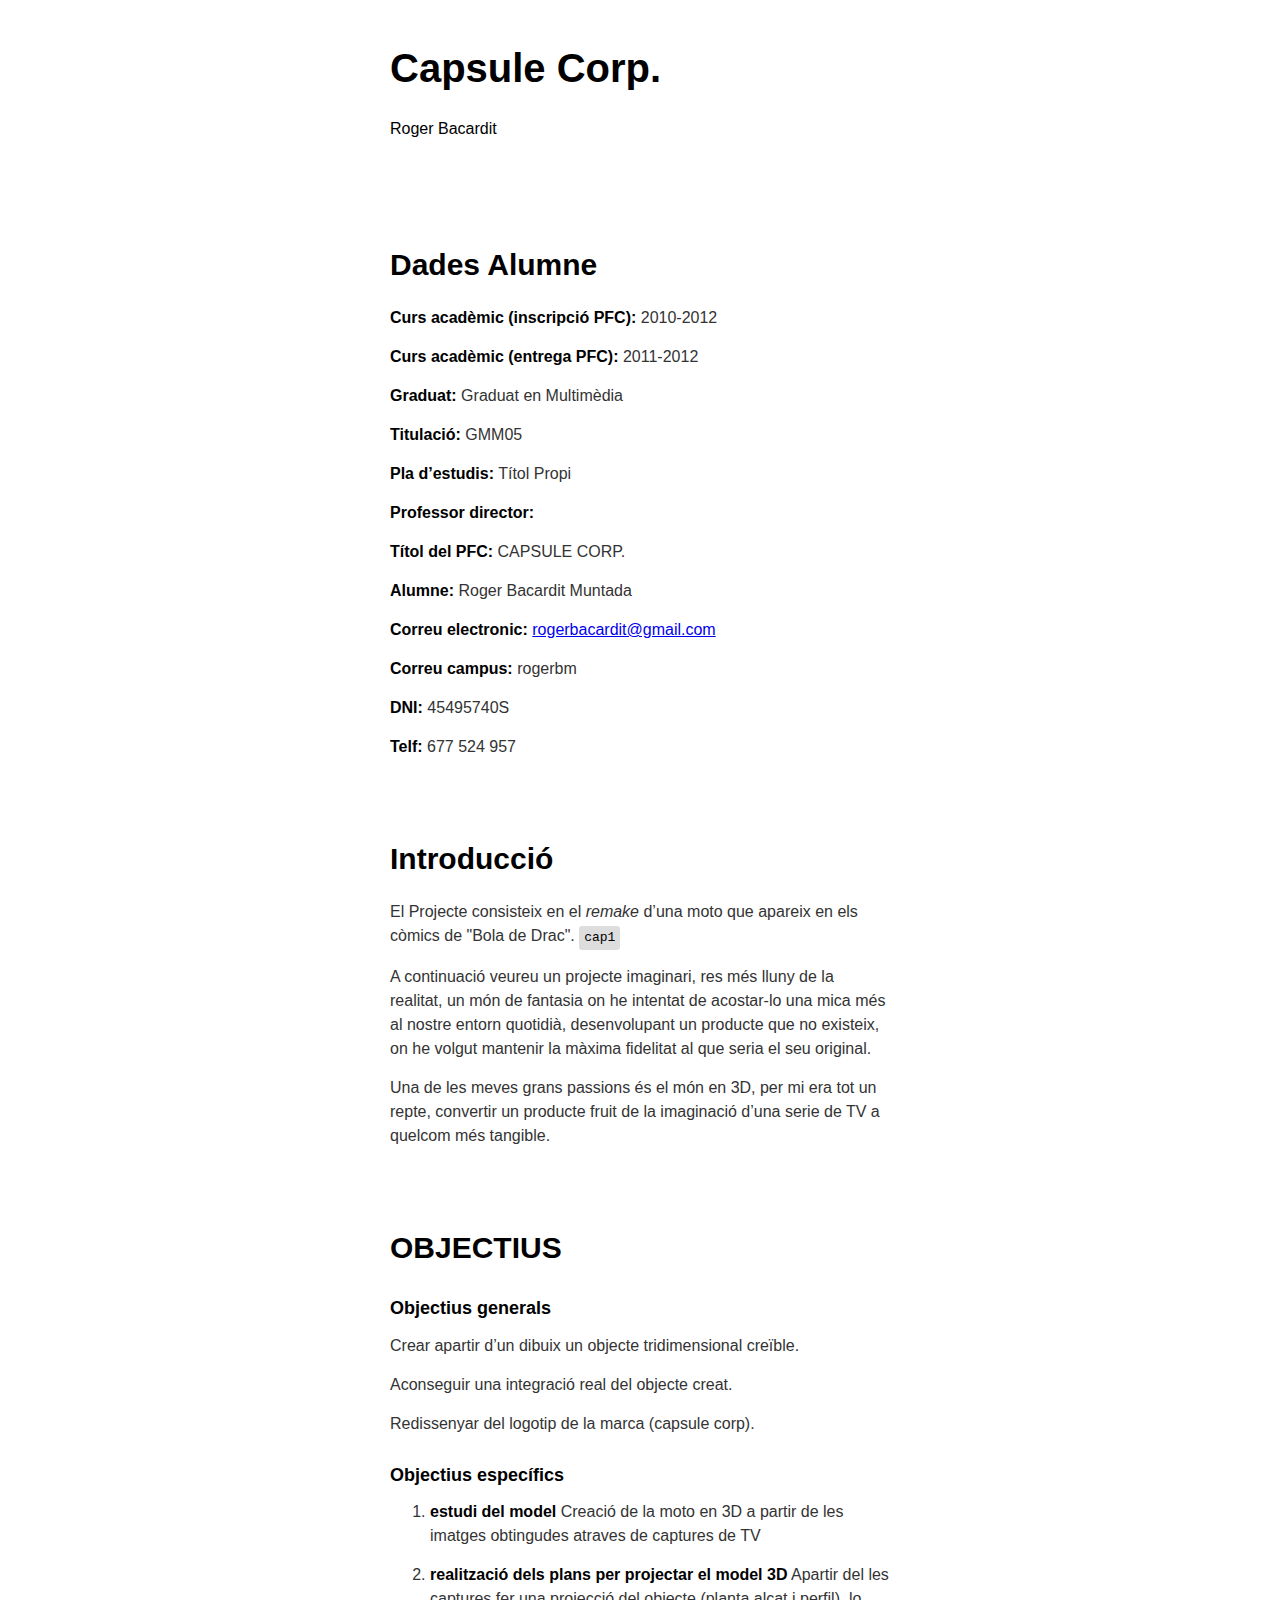
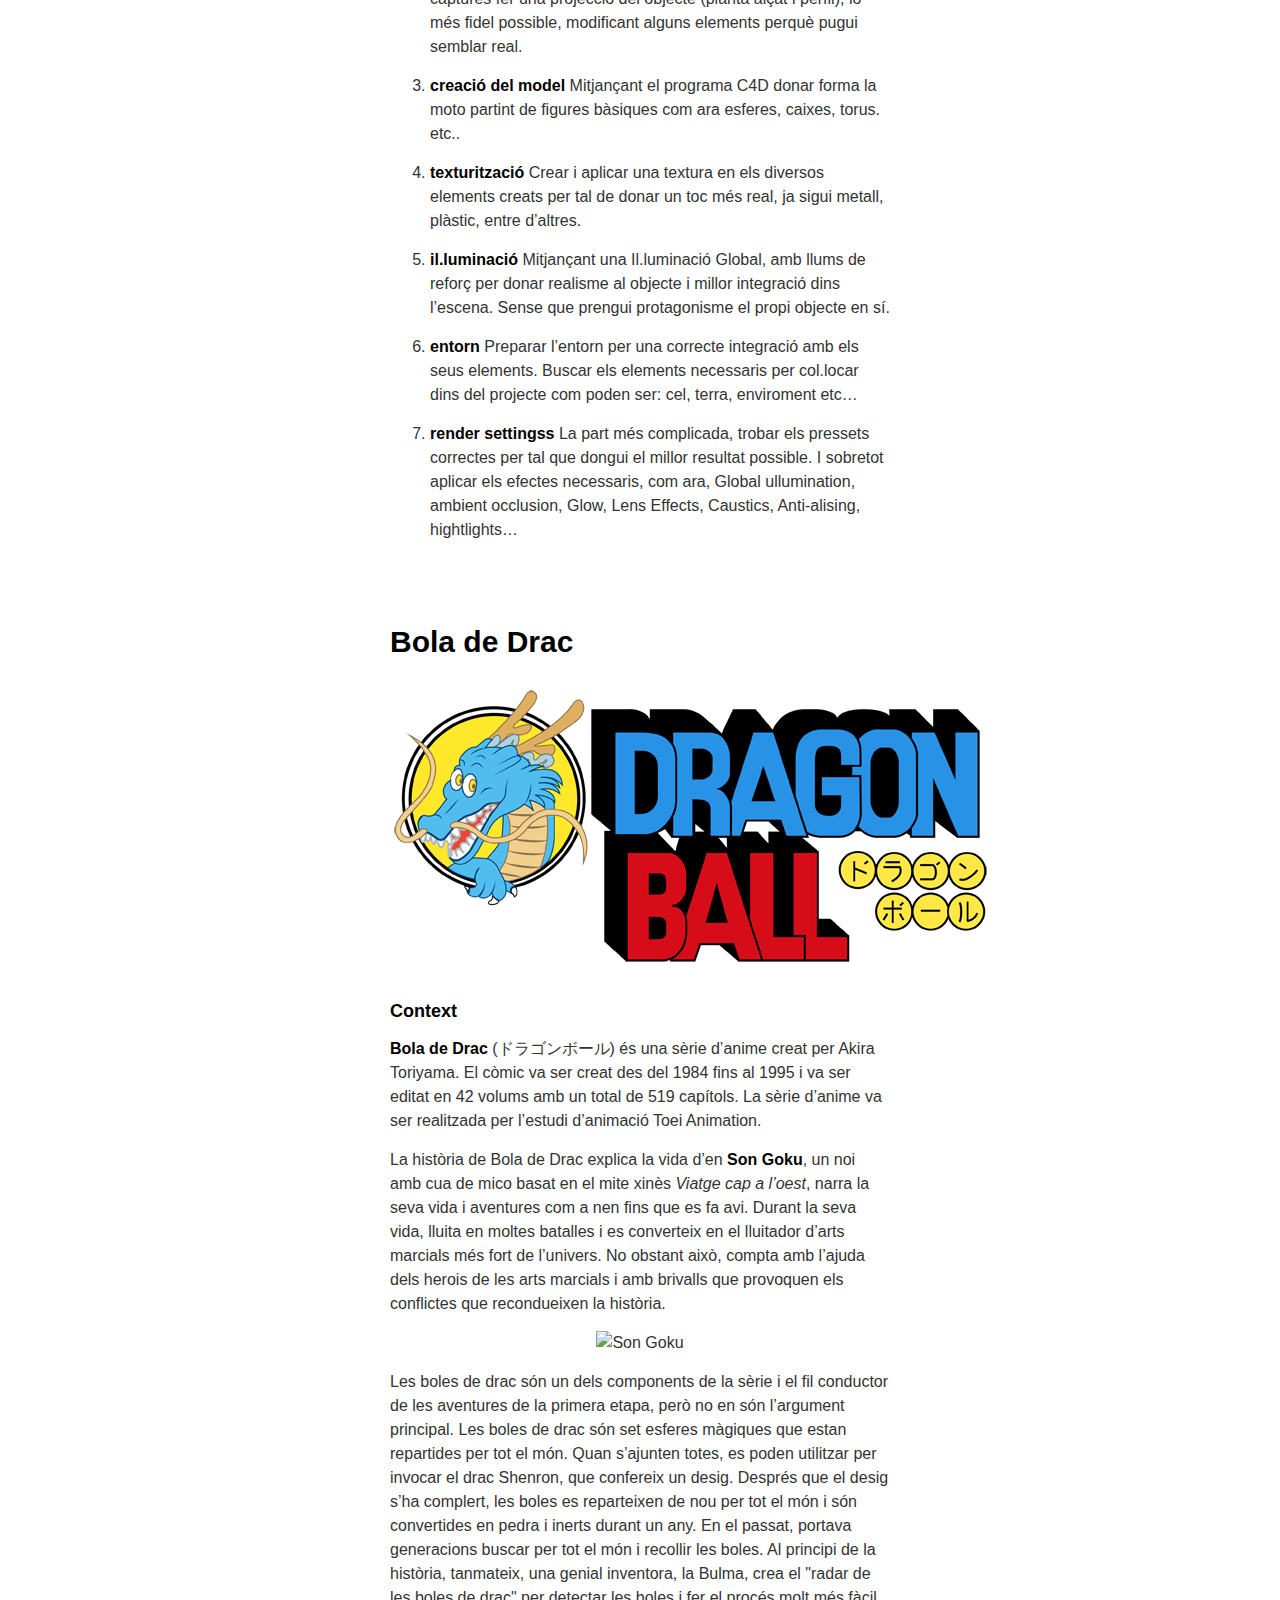
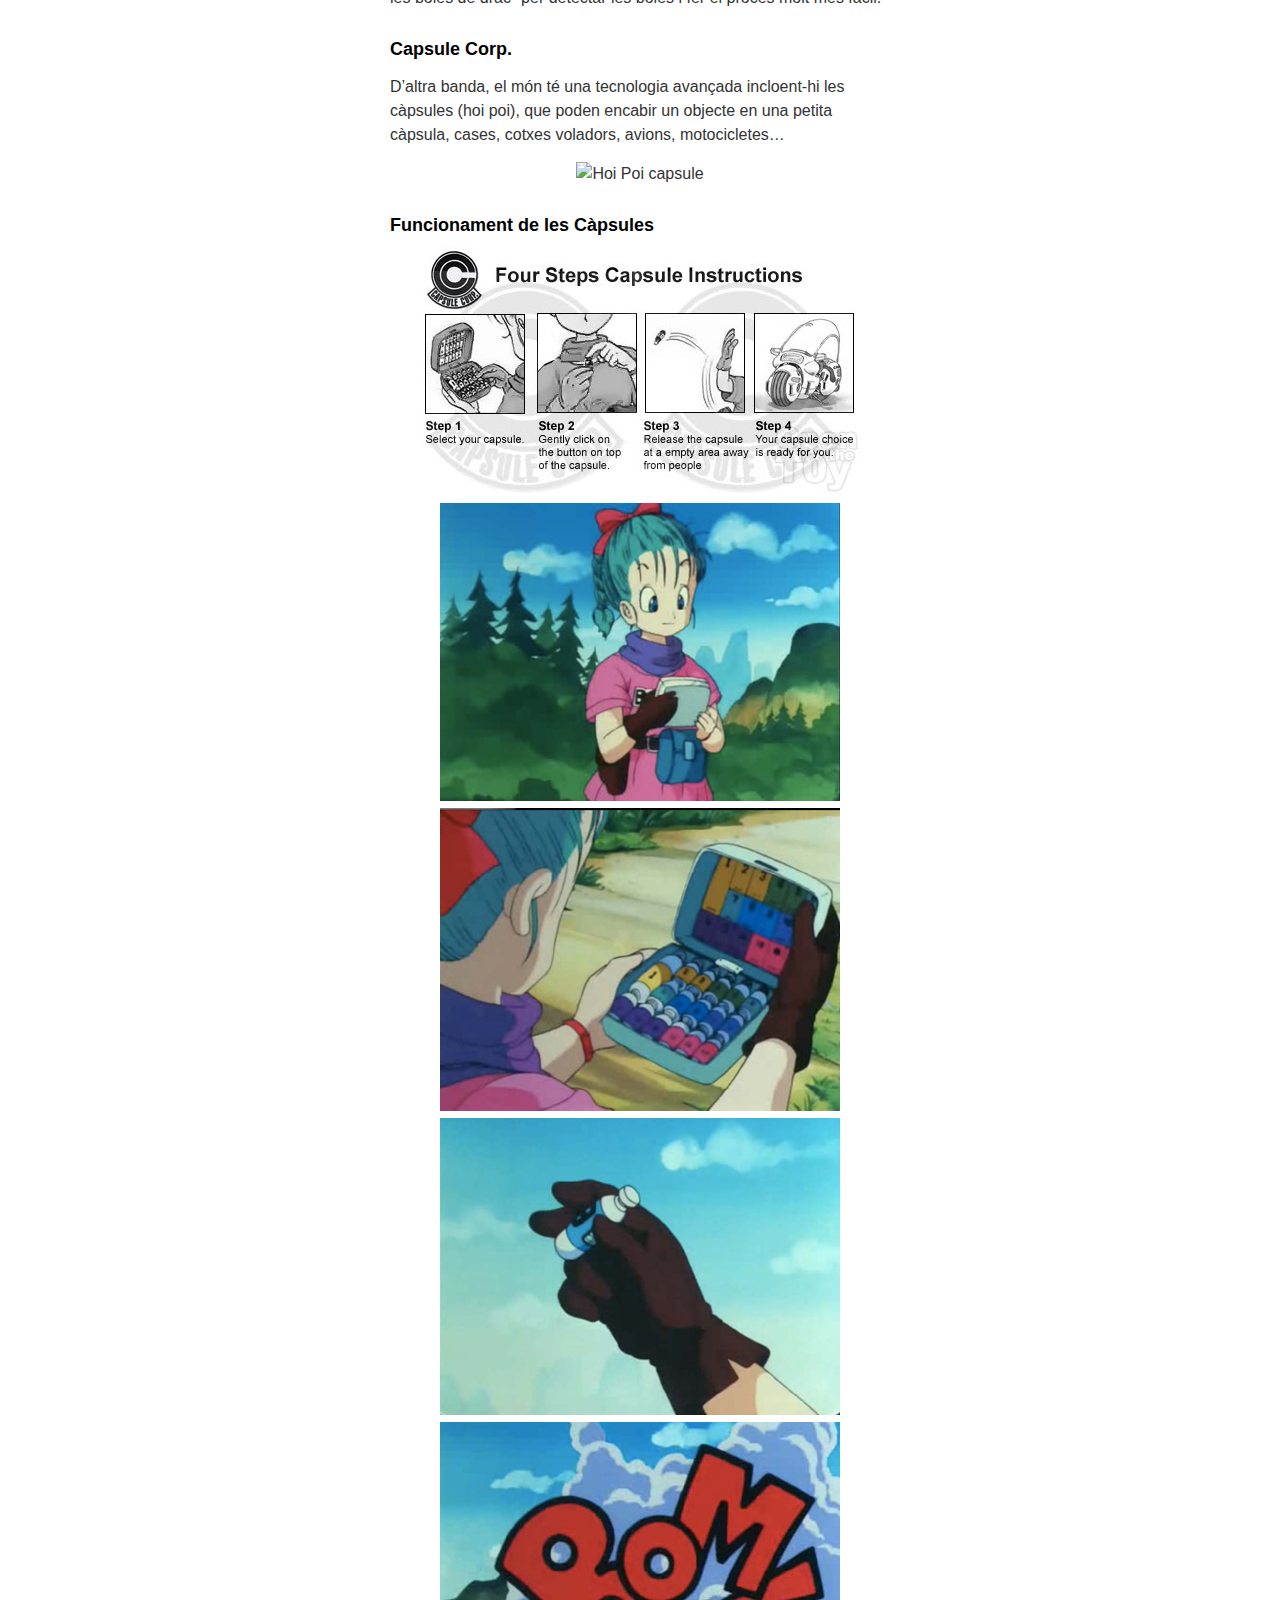
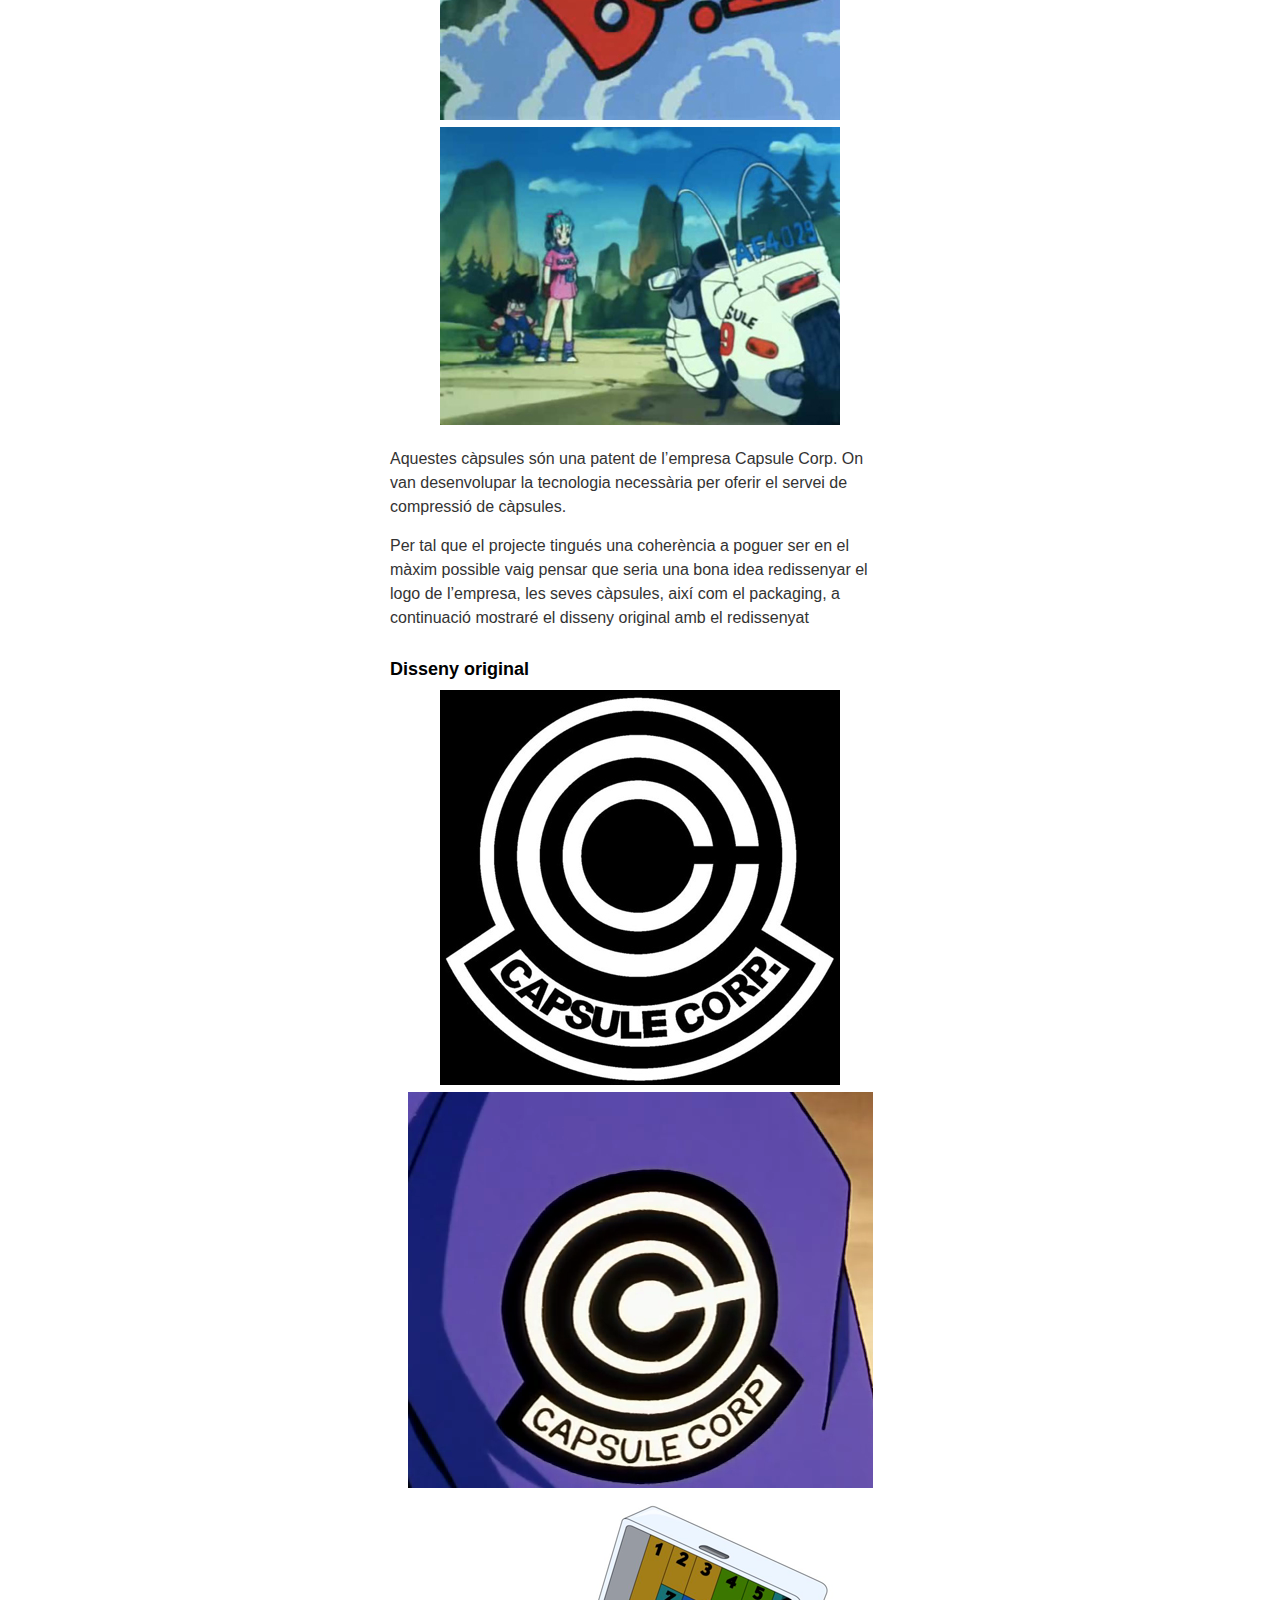
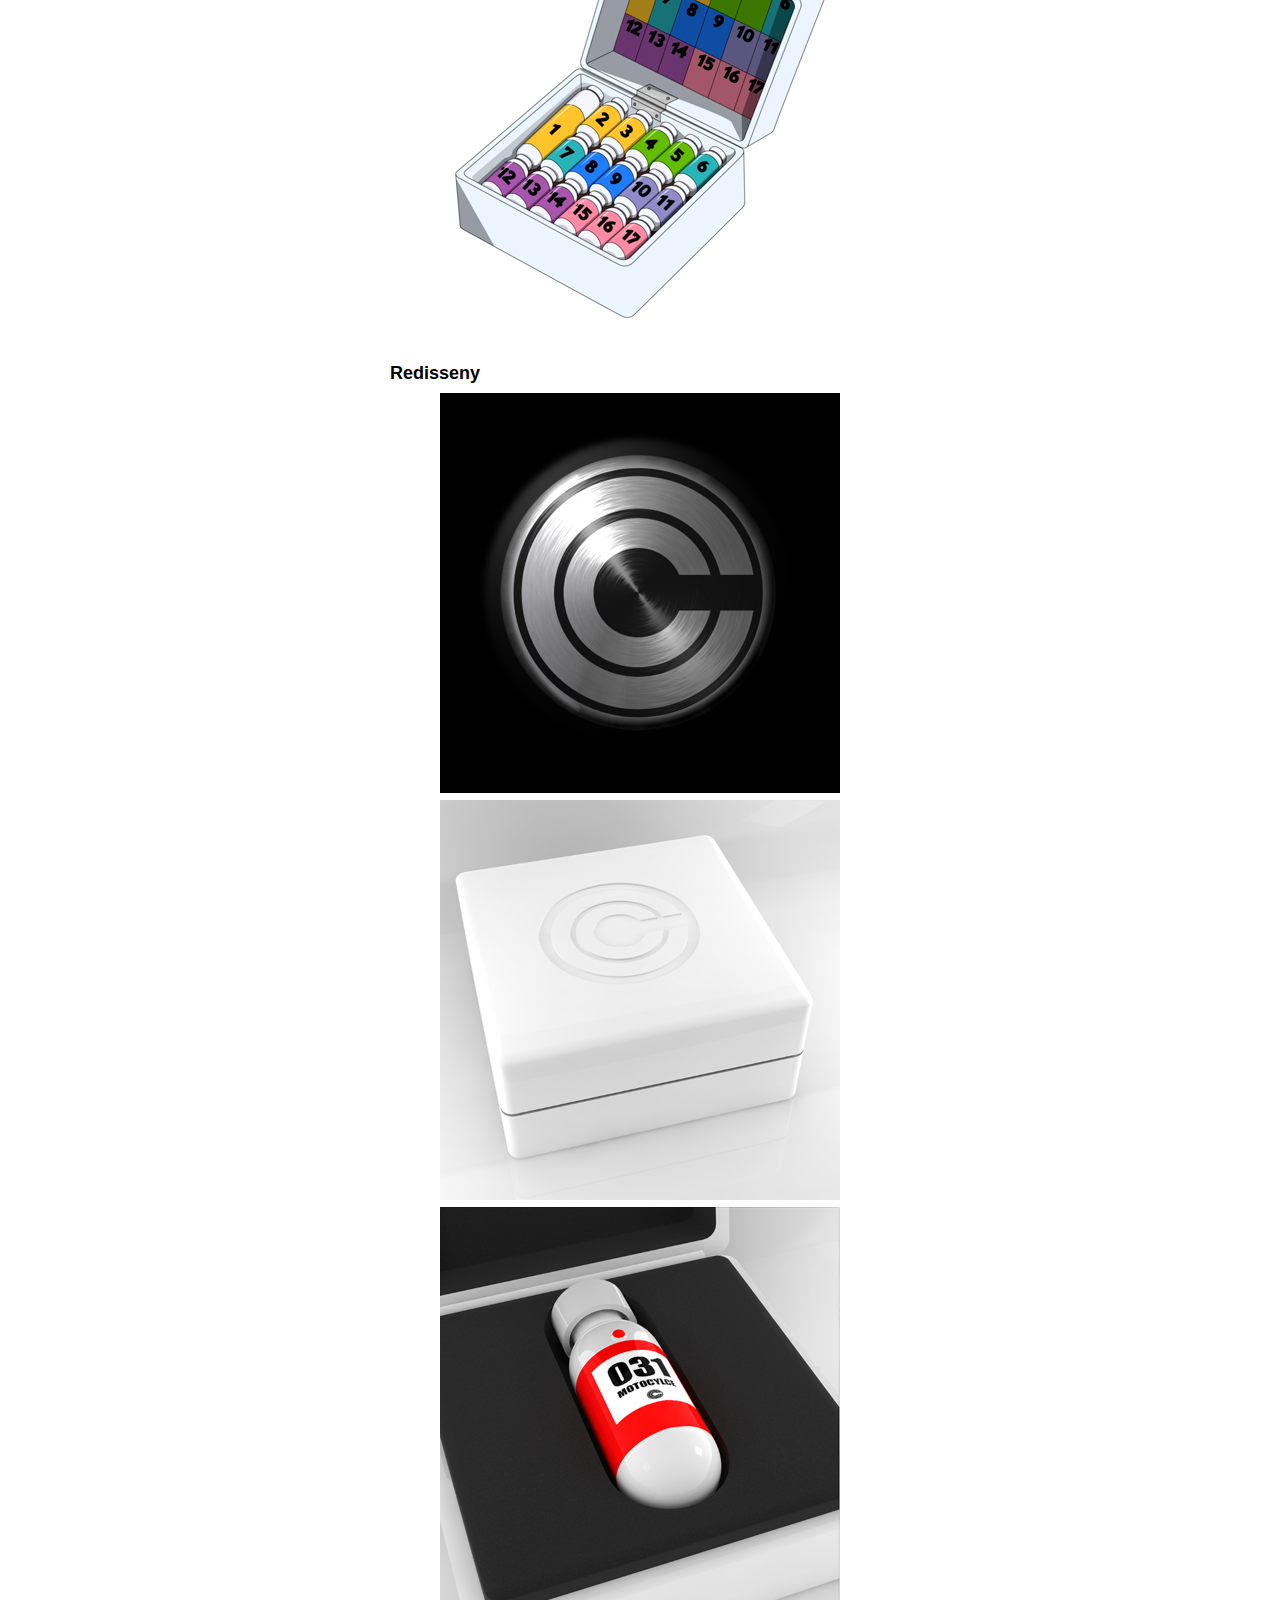
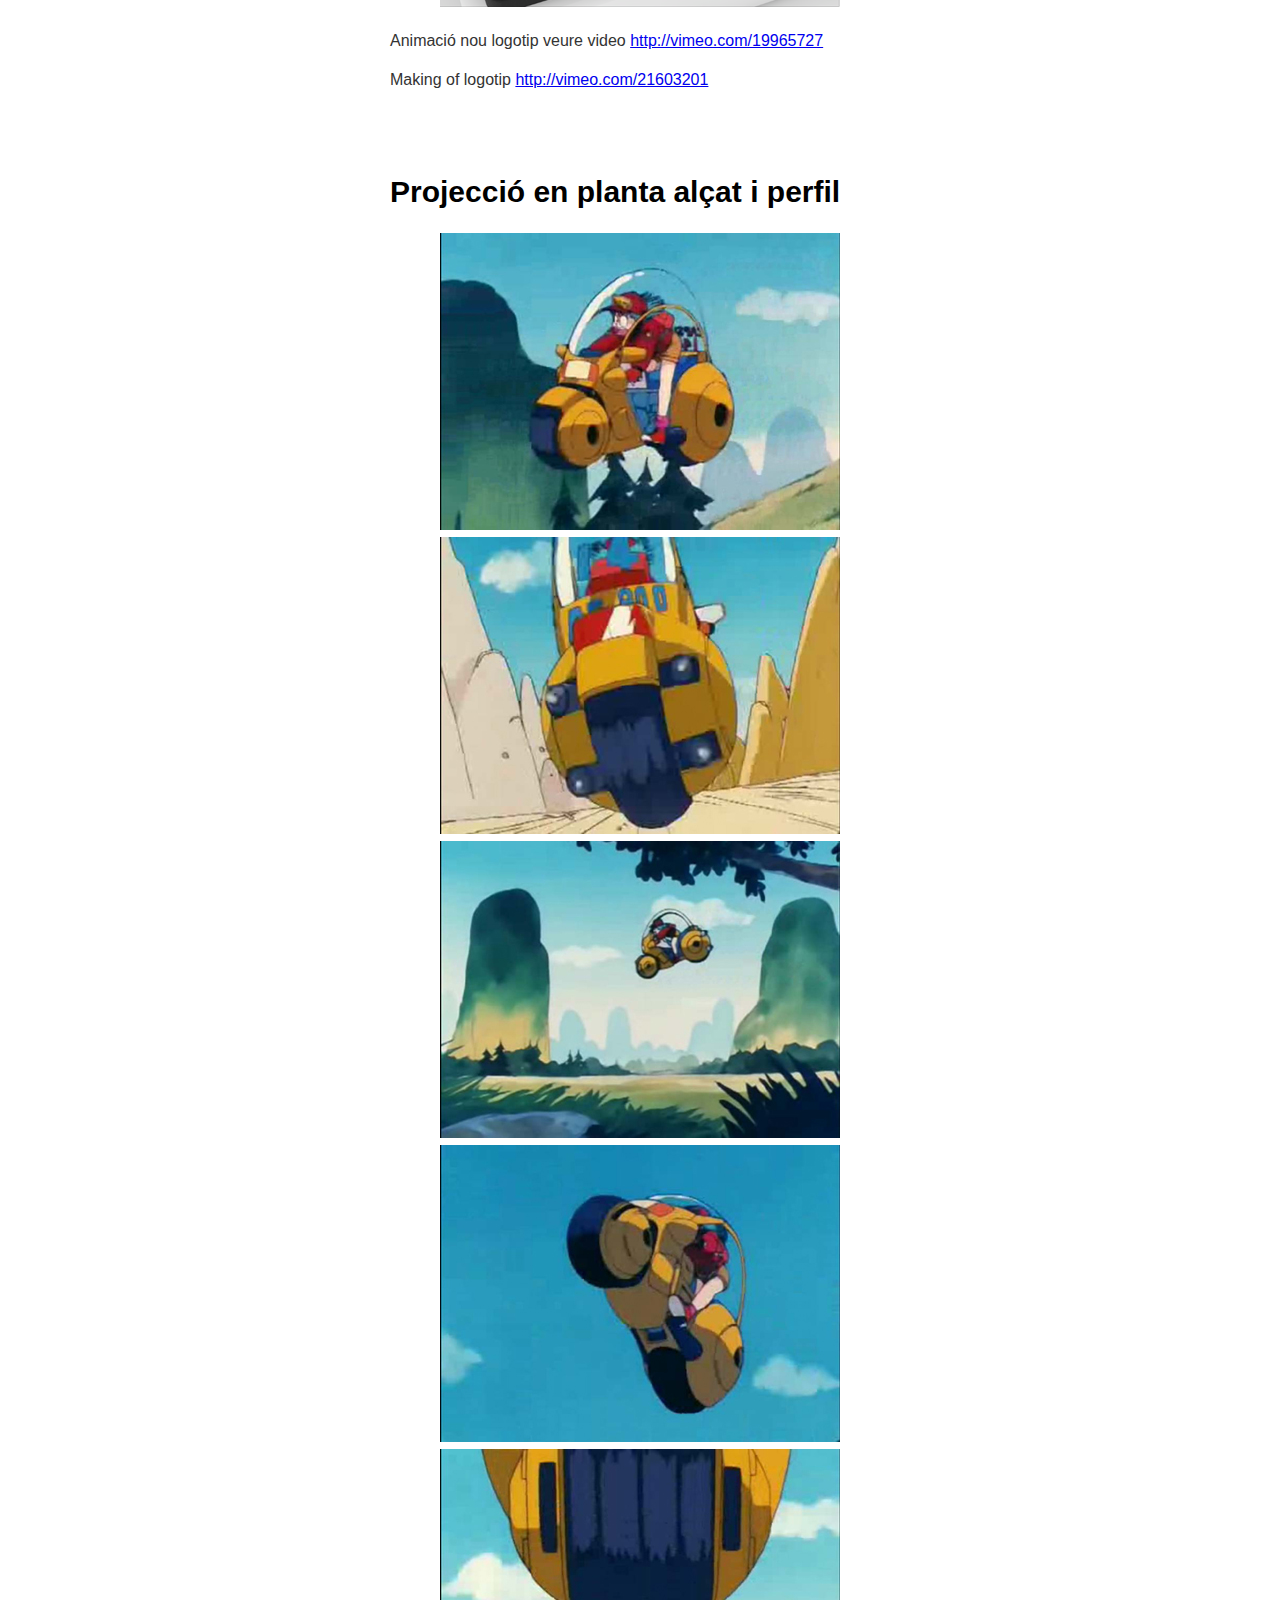
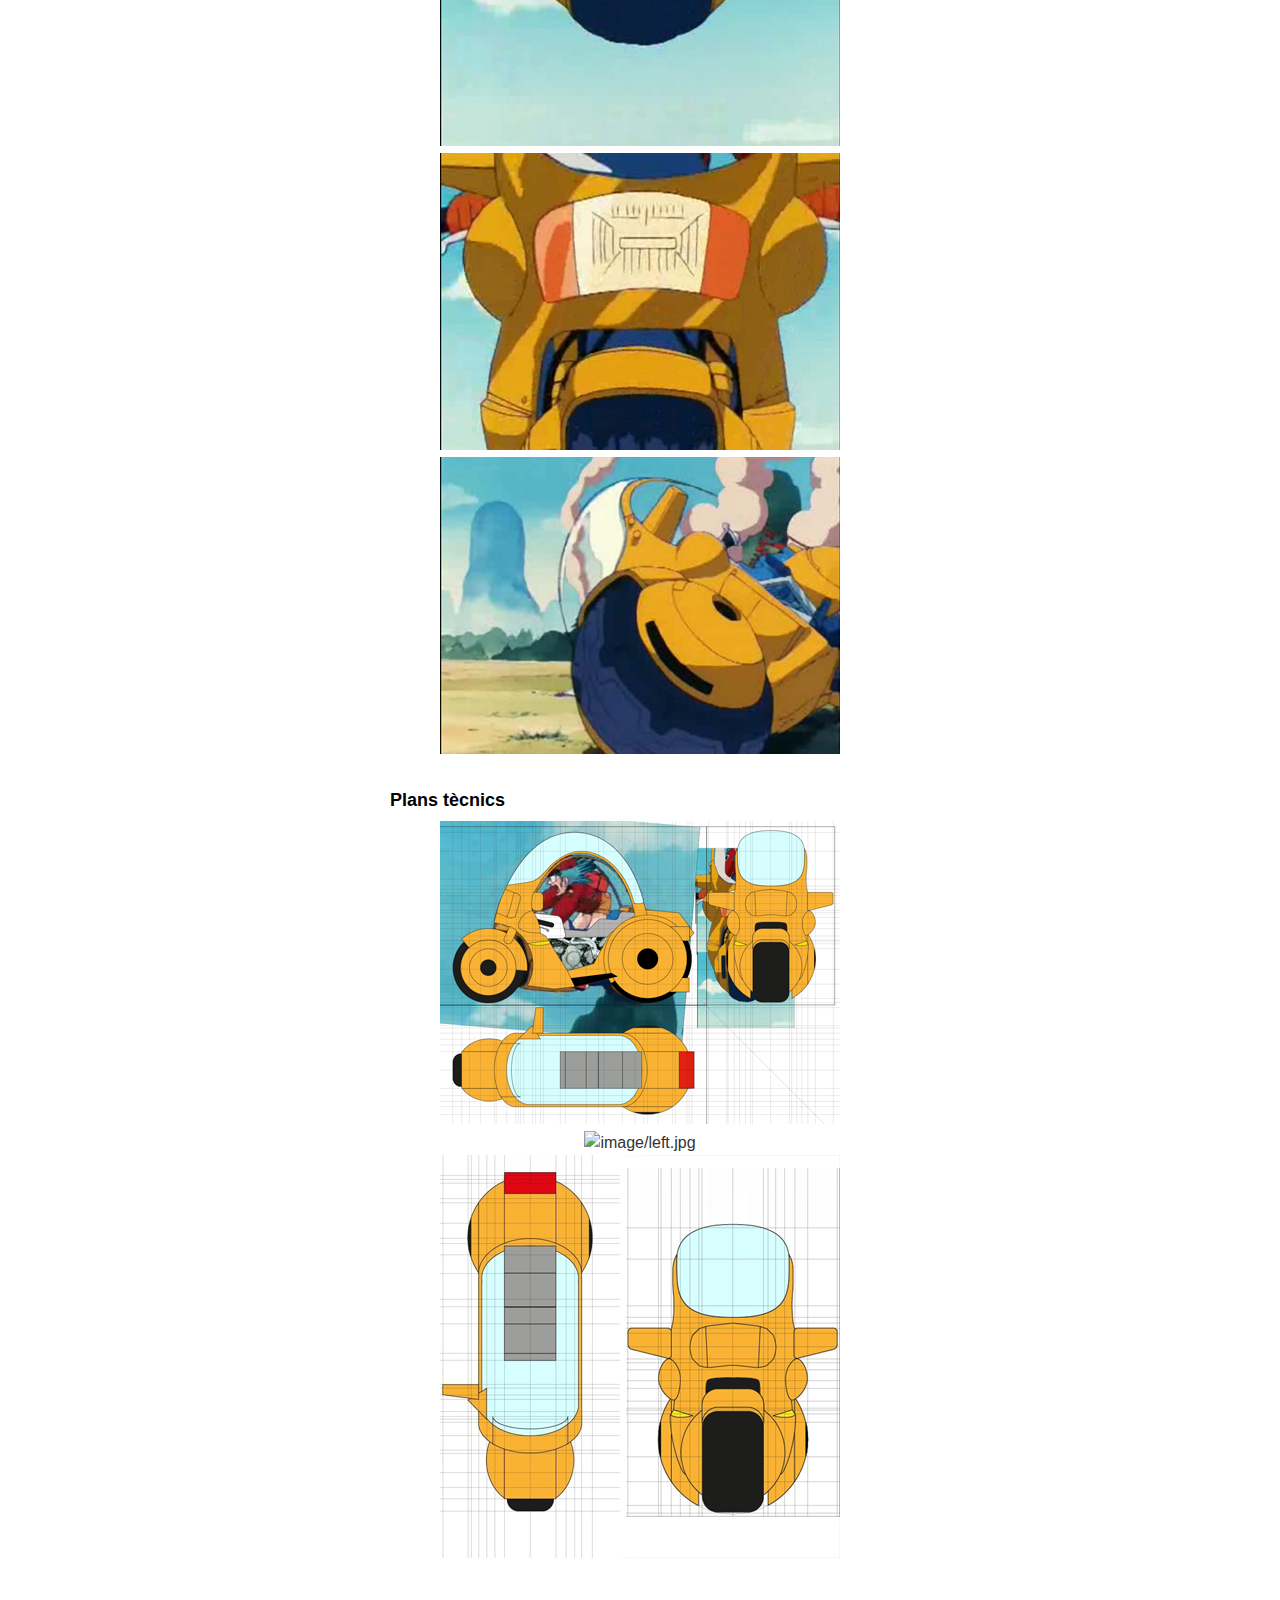
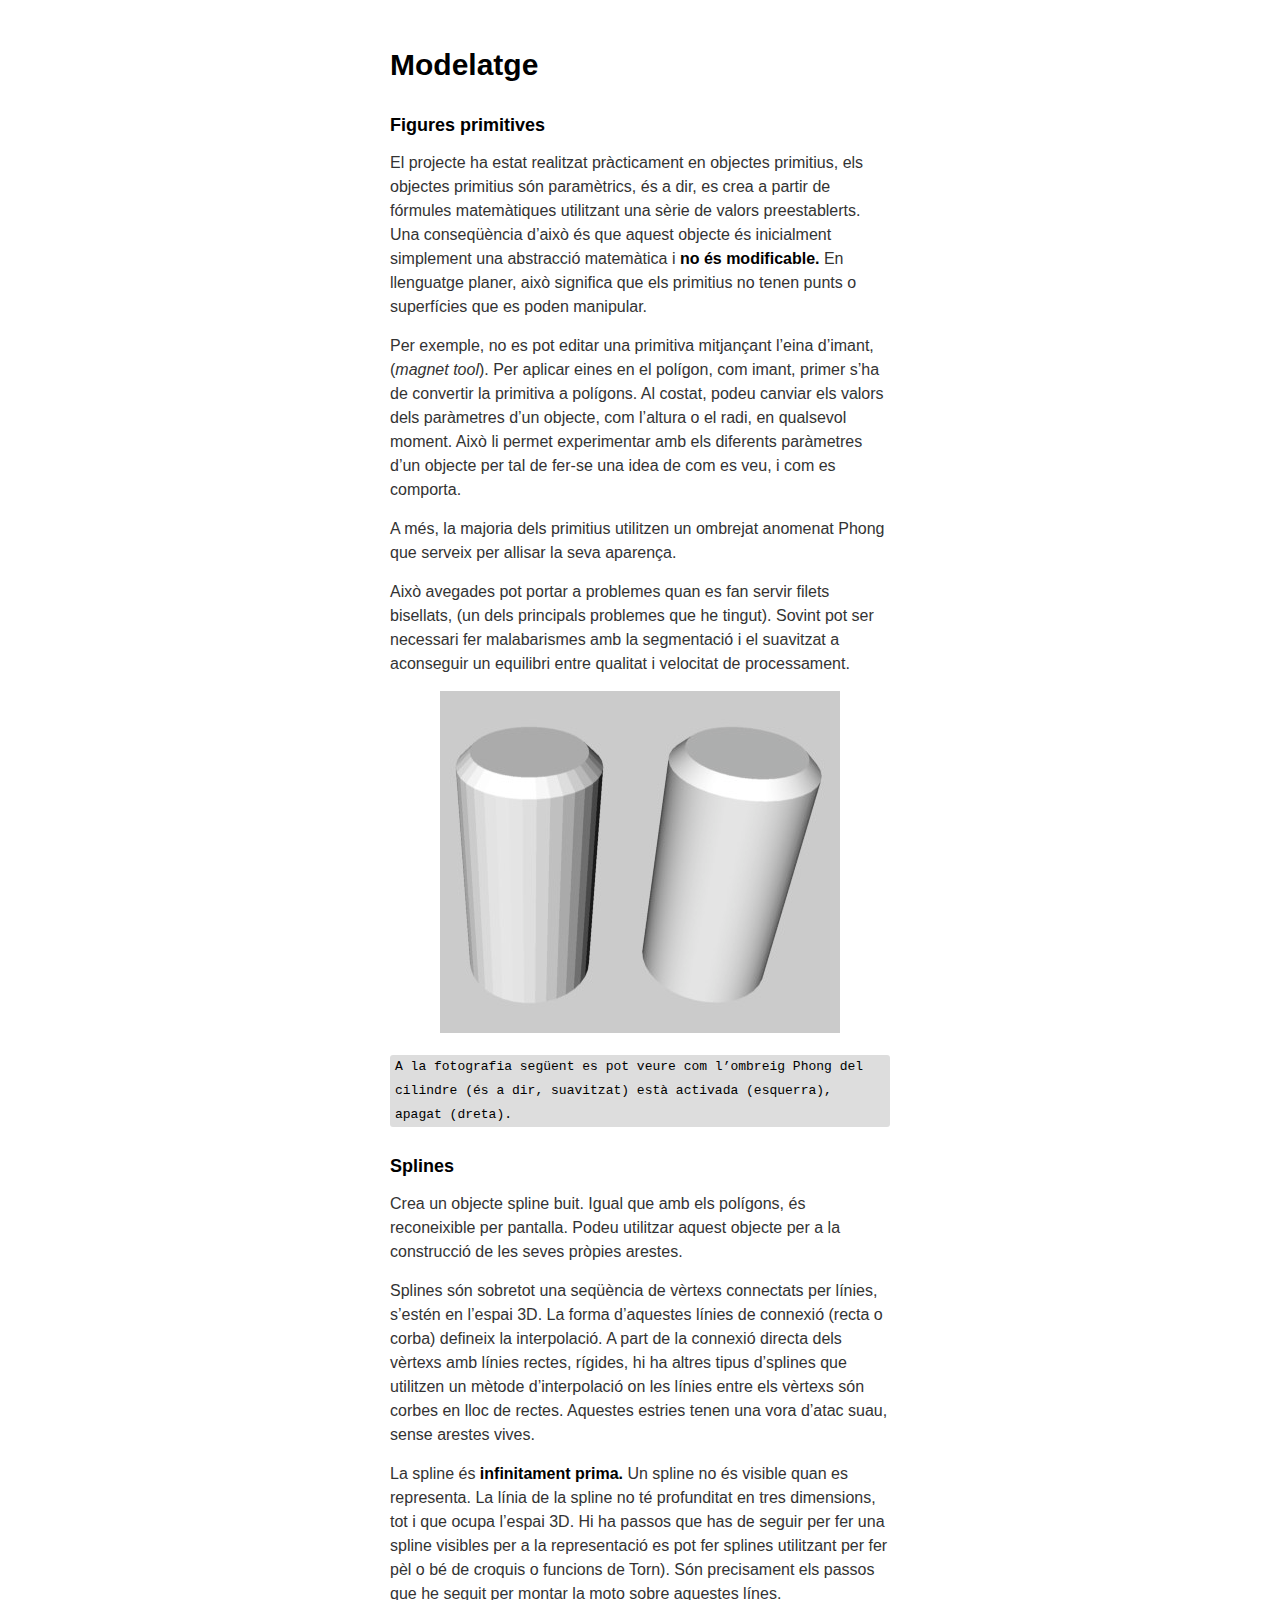
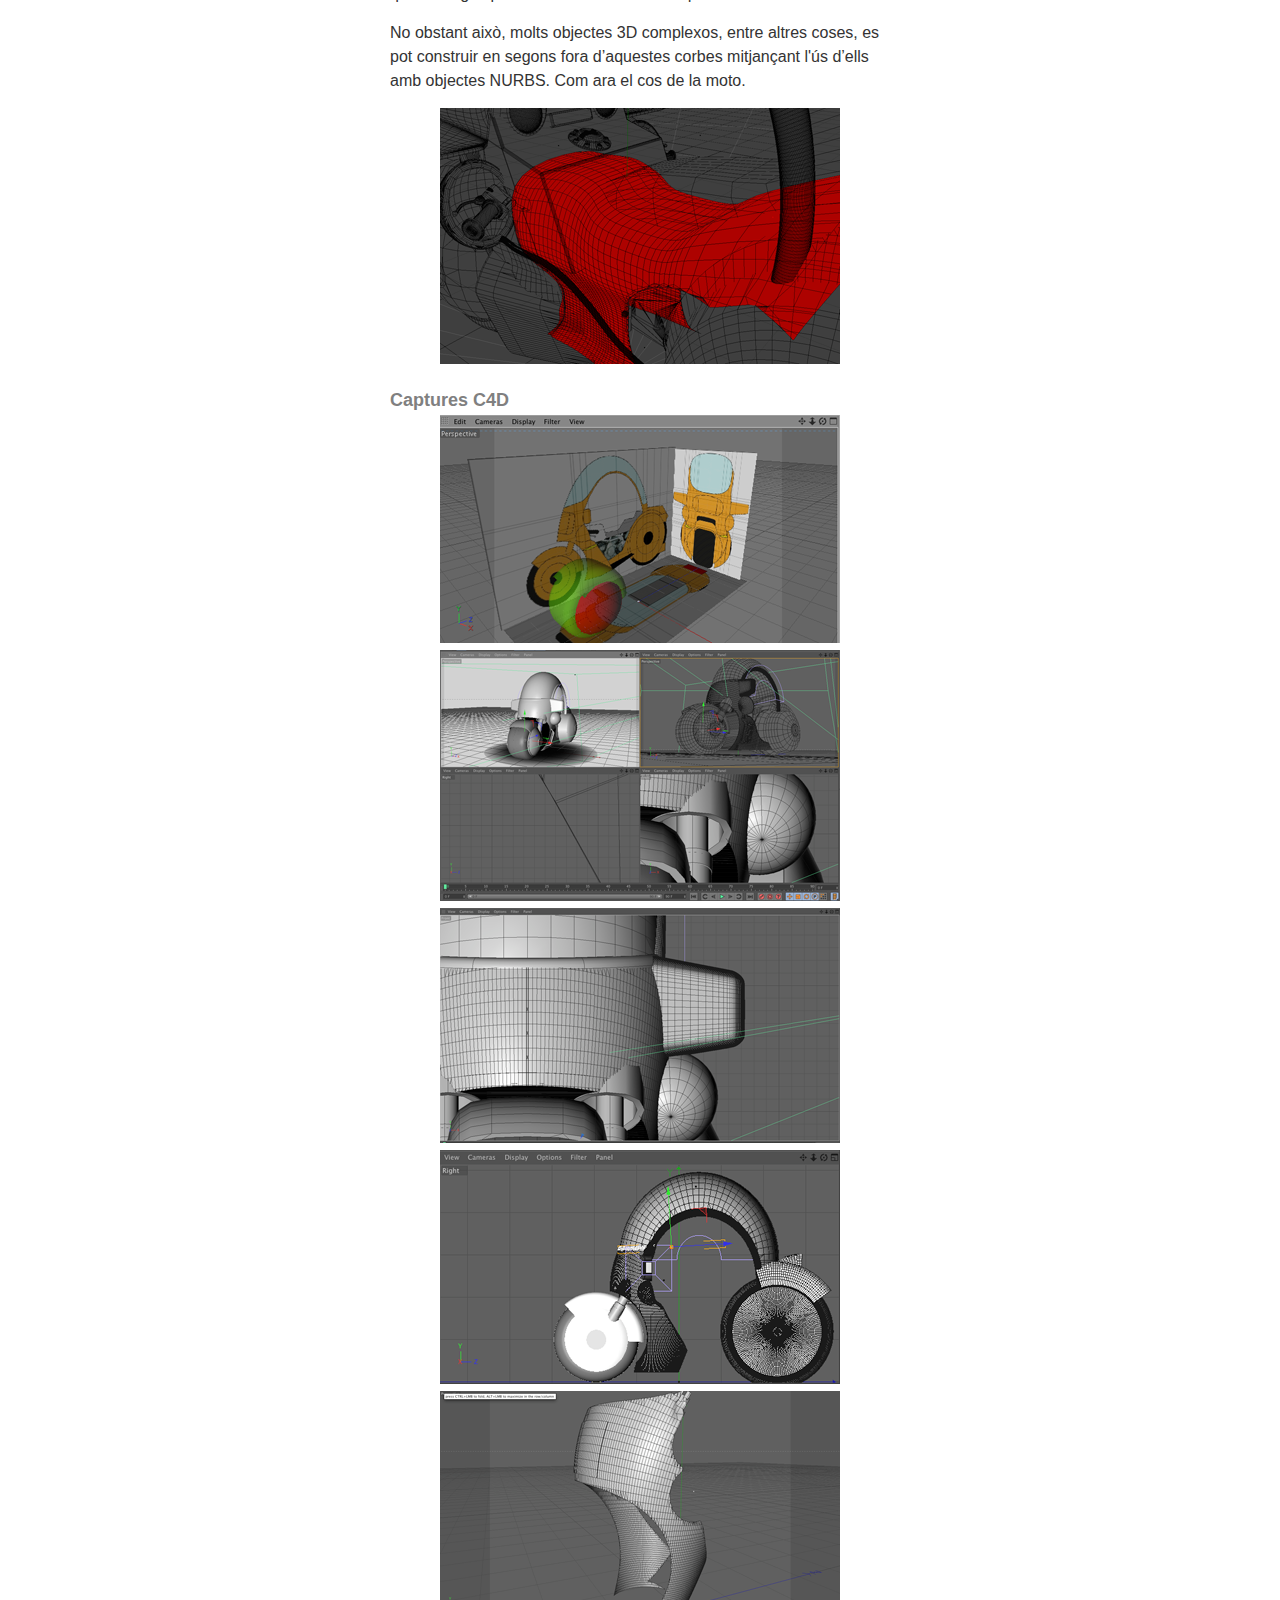
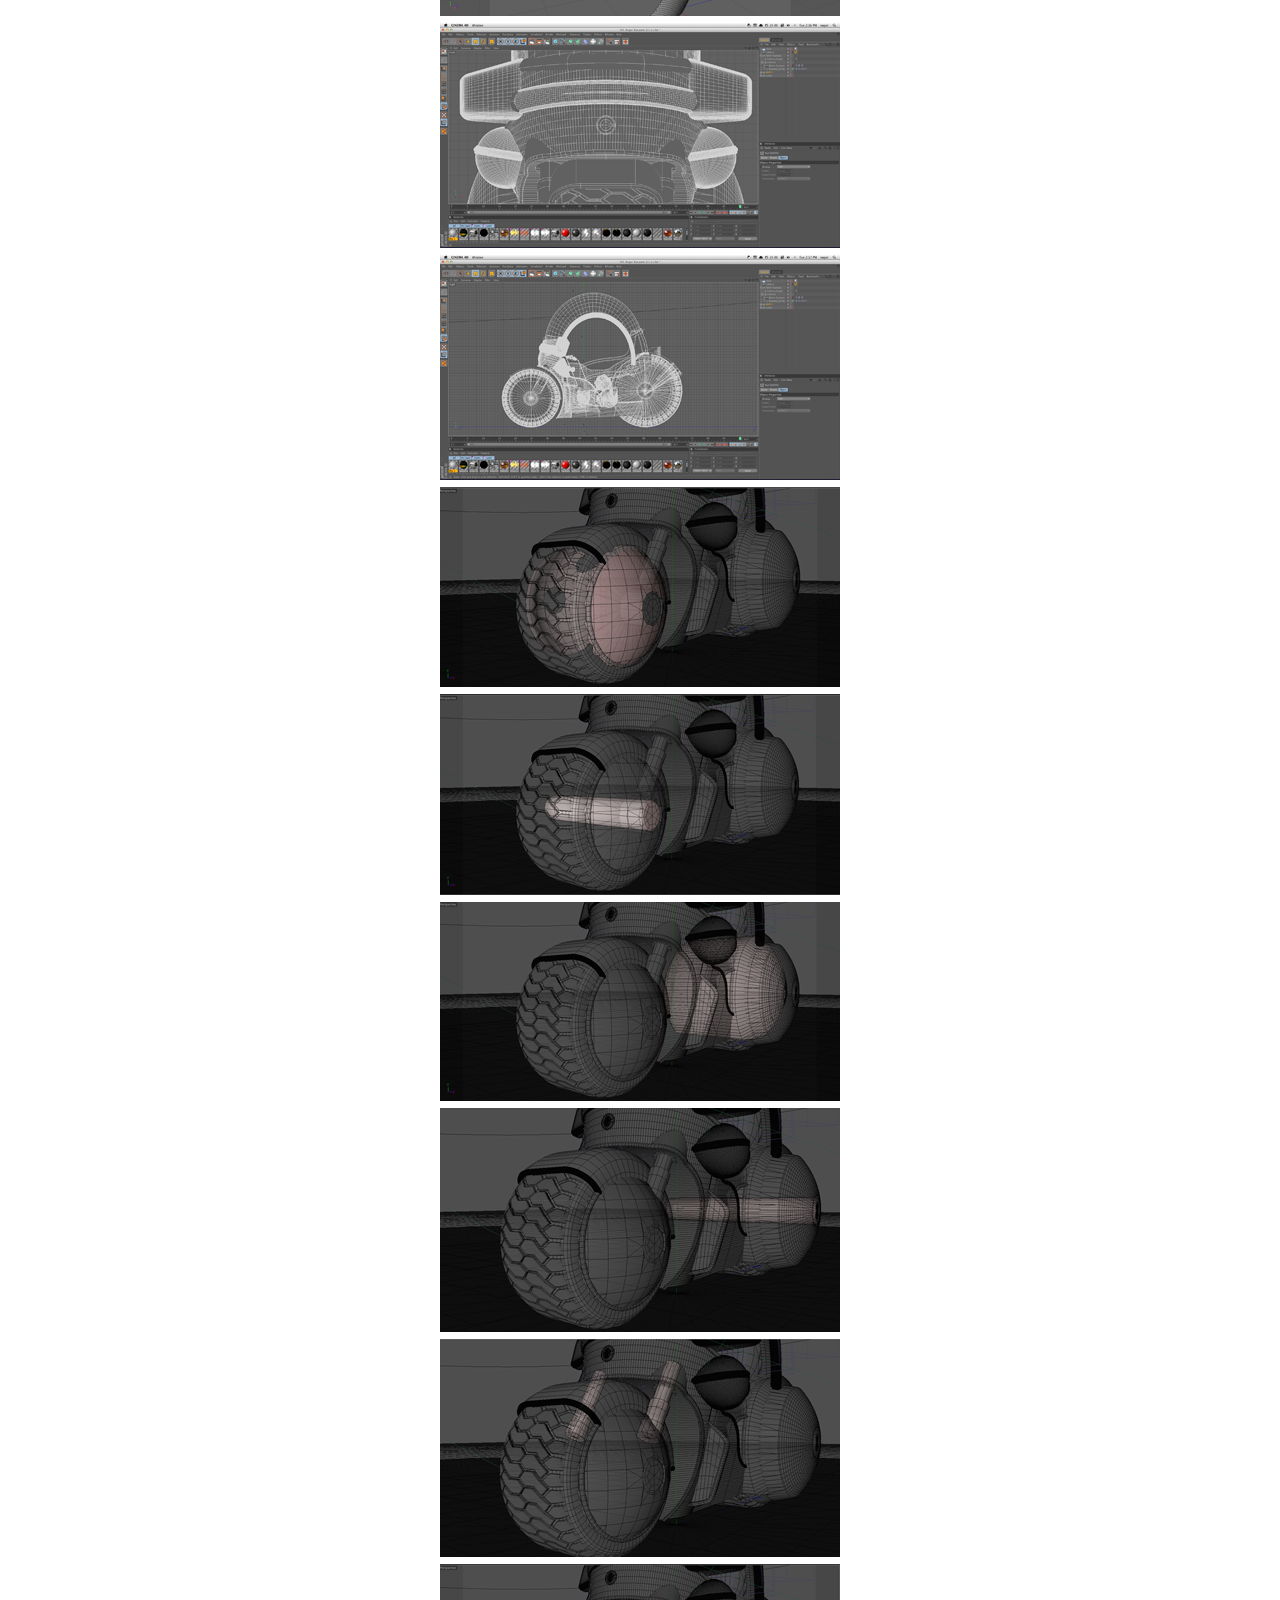
==== book.html @ 3d468f32 "documentacio html" ====
<!DOCTYPE html PUBLIC "-//W3C//DTD XHTML 1.1//EN"
    "http://www.w3.org/TR/xhtml11/DTD/xhtml11.dtd">
<html xmlns="http://www.w3.org/1999/xhtml" xml:lang="en">
<head>
<meta http-equiv="Content-Type" content="application/xhtml+xml; charset=UTF-8" />
<meta name="generator" content="AsciiDoc 8.6.6" />
<title>Capsule Corp.</title>
<style type="text/css">
/* ---------------------------------------------------------------------------
 *   Bare AsciiDoc styles
 *   Ryan Tomayko <r@tomayko.com>
 *--------------------------------------------------------------------------- */
/* line 8, scribe.sass */
body {
  font-family: "helvetica", "Arial";
  font-size: 100%;
  /* 13px */
  line-height: 1.5em;
  /* 20px */
  margin: 40px auto 50px auto;
  max-width: 500px;
  /* 790px */
  color: #333333;
}

/* line 20, scribe.sass */
em {
  font-style: italic;
}

/* line 23, scribe.sass */
strong {
  font-weight: bold;
  color: black;
}

/* line 27, scribe.sass */
tt {
  color: black;
  display: inline-block;
  background-color: #dddddd;
  padding: 0px 5px;
  -moz-border-radius: 3px;
  -webkit-border-radius: 3px;
  -o-border-radius: 3px;
  -ms-border-radius: 3px;
  -khtml-border-radius: 3px;
  border-radius: 3px;
  text-decoration: none;
}

/* line 36, scribe.sass */
p, ul, ol {
  margin: 15px 0;
}

/* line 39, scribe.sass */
.imageblock {
  text-align: center;
  width: 500px;
}

/* line 43, scribe.sass */
ul li p {
  margin: 10px 0;
}

/* line 46, scribe.sass */
dl {
  margin: 10px 0;
  margin-left: 40px;
}

/* line 50, scribe.sass */
dt {
  font-weight: normal;
  color: black;
}

/* line 54, scribe.sass */
h1, h2, h3, h4, h5 {
  font-family: "helvetica", "Arial", sans-serif;
  font-weight: bold;
  color: black;
}

/* line 59, scribe.sass */
h1 {
  font-size: 40px;
  line-height: 1.428;
  margin: 20px 0;
}

/* line 64, scribe.sass */
h2 {
  font-size: 30px;
  line-height: 1.364;
  /* repeating, of course */
  margin: 60px 0 20px 0;
}

/* line 70, scribe.sass */
h3 {
  font-size: 18px;
  line-height: 1.1;
  margin: 30px 0 10px 0;
  font-weight: bold;
}

/* line 76, scribe.sass */
h4 {
  font-size: 18px;
  line-height: 1.1;
  margin: 20px 0 5px 0;
  color: grey;
}

/* line 82, scribe.sass */
h5 {
  font-size: 13px;
  font-style: italic;
  line-height: 1.1;
}

/* line 87, scribe.sass */
#header {
  margin-bottom: 30px;
}
/* line 90, scribe.sass */
#header h1 {
  margin-bottom: 0;
}

/* line 93, scribe.sass */
.title, .sidebar-title {
  font-weight: normal;
  color: black;
  margin-bottom: 0;
  font-family: "helvetica", "Arial";
}

/* line 99, scribe.sass */
h2 {
  page-break-before: always;
  margin-top: 80px;
}

/* line 104, scribe.sass */
.admonitionblock {
  background-color: #fffcde;
  padding: 10px;
  margin: 30px 0px;
  color: #555555;
}
/* line 107, scribe.sass */
.admonitionblock .title {
  font-weight: bold;
}
/* line 111, scribe.sass */
.admonitionblock td.icon {
  width: 30px;
  padding-right: 20px;
  padding-left: 20px;
  text-transform: uppercase;
  font-weight: bold;
  color: #888888;
}

/* line 119, scribe.sass */
.listingblock {
  margin: 13px 0;
  font-size: 95%;
  line-height: 1.5em;
}
/* line 123, scribe.sass */
.listingblock tt {
  background-color: transparent;
}
/* line 125, scribe.sass */
.listingblock .content {
  border: 1px solid #e2e2e2;
  border-left: 10px solid #e2e2e2;
  background: #f1f1f1;
  padding: 10px;
}
/* line 130, scribe.sass */
.listingblock .content pre {
  margin: 0;
}

/* line 133, scribe.sass */
.literalblock .content {
  margin-left: 40px;
}

/* line 136, scribe.sass */
.verseblock .content {
  white-space: pre;
}

/* line 139, scribe.sass */
.sidebarblock .sidebar-content {
  border: 1px solid silver;
  background: #ffffee;
  padding: 0 10px;
  color: #222222;
  font-size: smaller;
  line-height: 1.5;
}

/* line 147, scribe.sass */
.sidebar-title {
  margin: 10px 0;
  font-weight: bold;
  color: #444422;
}

/* line 152, scribe.sass */
.quoteblock .content {
  font-style: italic;
  color: #444444;
  margin-left: 40px;
}
/* line 156, scribe.sass */
.quoteblock .content .attribution {
  font-style: normal;
  text-align: right;
  color: black;
}

/* line 161, scribe.sass */
.exampleblock .content {
  border-left: 2px solid silver;
  padding-left: 8px;
}
/* line 162, scribe.sass */
.exampleblock .content *:first-child {
  margin-top: 0;
}

/* line 167, scribe.sass */
#footer {
  font-size: 11px;
  margin-top: 40px;
  border-top: 1px solid silver;
  color: #555555;
}

/* line 173, scribe.sass */
#author {
  color: black;
  display: block;
  margin-top: 20px;
}
</style>
<script type="text/javascript">
/*<![CDATA[*/
var asciidoc = {  // Namespace.

/////////////////////////////////////////////////////////////////////
// Table Of Contents generator
/////////////////////////////////////////////////////////////////////

/* Author: Mihai Bazon, September 2002
 * http://students.infoiasi.ro/~mishoo
 *
 * Table Of Content generator
 * Version: 0.4
 *
 * Feel free to use this script under the terms of the GNU General Public
 * License, as long as you do not remove or alter this notice.
 */

 /* modified by Troy D. Hanson, September 2006. License: GPL */
 /* modified by Stuart Rackham, 2006, 2009. License: GPL */

// toclevels = 1..4.
toc: function (toclevels) {

  function getText(el) {
    var text = "";
    for (var i = el.firstChild; i != null; i = i.nextSibling) {
      if (i.nodeType == 3 /* Node.TEXT_NODE */) // IE doesn't speak constants.
        text += i.data;
      else if (i.firstChild != null)
        text += getText(i);
    }
    return text;
  }

  function TocEntry(el, text, toclevel) {
    this.element = el;
    this.text = text;
    this.toclevel = toclevel;
  }

  function tocEntries(el, toclevels) {
    var result = new Array;
    var re = new RegExp('[hH]([2-'+(toclevels+1)+'])');
    // Function that scans the DOM tree for header elements (the DOM2
    // nodeIterator API would be a better technique but not supported by all
    // browsers).
    var iterate = function (el) {
      for (var i = el.firstChild; i != null; i = i.nextSibling) {
        if (i.nodeType == 1 /* Node.ELEMENT_NODE */) {
          var mo = re.exec(i.tagName);
          if (mo && (i.getAttribute("class") || i.getAttribute("className")) != "float") {
            result[result.length] = new TocEntry(i, getText(i), mo[1]-1);
          }
          iterate(i);
        }
      }
    }
    iterate(el);
    return result;
  }

  var toc = document.getElementById("toc");
  if (!toc) {
    return;
  }

  // Delete existing TOC entries in case we're reloading the TOC.
  var tocEntriesToRemove = [];
  var i;
  for (i = 0; i < toc.childNodes.length; i++) {
    var entry = toc.childNodes[i];
    if (entry.nodeName == 'div'
     && entry.getAttribute("class")
     && entry.getAttribute("class").match(/^toclevel/))
      tocEntriesToRemove.push(entry);
  }
  for (i = 0; i < tocEntriesToRemove.length; i++) {
    toc.removeChild(tocEntriesToRemove[i]);
  }

  // Rebuild TOC entries.
  var entries = tocEntries(document.getElementById("content"), toclevels);
  for (var i = 0; i < entries.length; ++i) {
    var entry = entries[i];
    if (entry.element.id == "")
      entry.element.id = "_toc_" + i;
    var a = document.createElement("a");
    a.href = "#" + entry.element.id;
    a.appendChild(document.createTextNode(entry.text));
    var div = document.createElement("div");
    div.appendChild(a);
    div.className = "toclevel" + entry.toclevel;
    toc.appendChild(div);
  }
  if (entries.length == 0)
    toc.parentNode.removeChild(toc);
},


/////////////////////////////////////////////////////////////////////
// Footnotes generator
/////////////////////////////////////////////////////////////////////

/* Based on footnote generation code from:
 * http://www.brandspankingnew.net/archive/2005/07/format_footnote.html
 */

footnotes: function () {
  // Delete existing footnote entries in case we're reloading the footnodes.
  var i;
  var noteholder = document.getElementById("footnotes");
  if (!noteholder) {
    return;
  }
  var entriesToRemove = [];
  for (i = 0; i < noteholder.childNodes.length; i++) {
    var entry = noteholder.childNodes[i];
    if (entry.nodeName == 'div' && entry.getAttribute("class") == "footnote")
      entriesToRemove.push(entry);
  }
  for (i = 0; i < entriesToRemove.length; i++) {
    noteholder.removeChild(entriesToRemove[i]);
  }

  // Rebuild footnote entries.
  var cont = document.getElementById("content");
  var spans = cont.getElementsByTagName("span");
  var refs = {};
  var n = 0;
  for (i=0; i<spans.length; i++) {
    if (spans[i].className == "footnote") {
      n++;
      var note = spans[i].getAttribute("data-note");
      if (!note) {
        // Use [\s\S] in place of . so multi-line matches work.
        // Because JavaScript has no s (dotall) regex flag.
        note = spans[i].innerHTML.match(/\s*\[([\s\S]*)]\s*/)[1];
        spans[i].innerHTML =
          "[<a id='_footnoteref_" + n + "' href='#_footnote_" + n +
          "' title='View footnote' class='footnote'>" + n + "</a>]";
        spans[i].setAttribute("data-note", note);
      }
      noteholder.innerHTML +=
        "<div class='footnote' id='_footnote_" + n + "'>" +
        "<a href='#_footnoteref_" + n + "' title='Return to text'>" +
        n + "</a>. " + note + "</div>";
      var id =spans[i].getAttribute("id");
      if (id != null) refs["#"+id] = n;
    }
  }
  if (n == 0)
    noteholder.parentNode.removeChild(noteholder);
  else {
    // Process footnoterefs.
    for (i=0; i<spans.length; i++) {
      if (spans[i].className == "footnoteref") {
        var href = spans[i].getElementsByTagName("a")[0].getAttribute("href");
        href = href.match(/#.*/)[0];  // Because IE return full URL.
        n = refs[href];
        spans[i].innerHTML =
          "[<a href='#_footnote_" + n +
          "' title='View footnote' class='footnote'>" + n + "</a>]";
      }
    }
  }
},

install: function(toclevels) {
  var timerId;

  function reinstall() {
    asciidoc.footnotes();
    if (toclevels) {
      asciidoc.toc(toclevels);
    }
  }

  function reinstallAndRemoveTimer() {
    clearInterval(timerId);
    reinstall();
  }

  timerId = setInterval(reinstall, 500);
  if (document.addEventListener)
    document.addEventListener("DOMContentLoaded", reinstallAndRemoveTimer, false);
  else
    window.onload = reinstallAndRemoveTimer;
}

}
asciidoc.install();
/*]]>*/
</script>
</head>
<body class="article">
<div id="header">
<h1>Capsule Corp.</h1>
<span id="author">Roger Bacardit</span><br />
</div>
<div id="content">
<div id="preamble">
<div class="sectionbody">
<div style="page-break-after:always"></div>
</div>
</div>
<div class="sect1">
<h2 id="_dades_alumne">Dades Alumne</h2>
<div class="sectionbody">
<div class="paragraph"><p><strong>Curs acadèmic (inscripció PFC):</strong> 2010-2012</p></div>
<div class="paragraph"><p><strong>Curs acadèmic (entrega PFC):</strong> 2011-2012</p></div>
<div class="paragraph"><p><strong>Graduat:</strong> Graduat en Multimèdia</p></div>
<div class="paragraph"><p><strong>Titulació:</strong> GMM05</p></div>
<div class="paragraph"><p><strong>Pla d&#8217;estudis:</strong> Títol Propi</p></div>
<div class="paragraph"><p><strong>Professor director:</strong></p></div>
<div class="paragraph"><p><strong>Títol del PFC:</strong> CAPSULE CORP.</p></div>
<div class="paragraph"><p><strong>Alumne:</strong> Roger Bacardit Muntada</p></div>
<div class="paragraph"><p><strong>Correu electronic:</strong> <a href="mailto:rogerbacardit@gmail.com">rogerbacardit@gmail.com</a></p></div>
<div class="paragraph"><p><strong>Correu campus:</strong> rogerbm</p></div>
<div class="paragraph"><p><strong>DNI:</strong> 45495740S</p></div>
<div class="paragraph"><p><strong>Telf:</strong> 677 524 957</p></div>
<div style="page-break-after:always"></div>
</div>
</div>
<div class="sect1">
<h2 id="_introducció">Introducció</h2>
<div class="sectionbody">
<div class="paragraph"><p>El Projecte consisteix en el <em>remake</em> d&#8217;una moto que apareix en els còmics de "Bola de Drac". <tt>cap1</tt></p></div>
<div class="paragraph"><p>A continuació veureu un projecte imaginari, res més lluny de la realitat, un món de fantasia on he intentat de acostar-lo una mica més al nostre entorn quotidià, desenvolupant un producte que no existeix, on he volgut mantenir la màxima fidelitat al que seria el seu original.</p></div>
<div class="paragraph"><p>Una de les meves grans passions és el món en 3D, per mi era tot un repte, convertir un producte fruit de la imaginació d&#8217;una serie de TV a quelcom més tangible.</p></div>
<div style="page-break-after:always"></div>
</div>
</div>
<div class="sect1">
<h2 id="_objectius">OBJECTIUS</h2>
<div class="sectionbody">
<div class="sect2">
<h3 id="_objectius_generals">Objectius generals</h3>
<div class="paragraph"><p>Crear apartir d&#8217;un dibuix un objecte tridimensional creïble.</p></div>
<div class="paragraph"><p>Aconseguir una integració real del objecte creat.</p></div>
<div class="paragraph"><p>Redissenyar del logotip de la marca (capsule corp).</p></div>
<div style="page-break-after:always"></div>
</div>
<div class="sect2">
<h3 id="_objectius_específics">Objectius específics</h3>
<div class="olist arabic"><ol class="arabic">
<li>
<p>
<strong>estudi del model</strong>
  Creació de la moto en 3D a partir de les imatges obtingudes atraves de captures de TV
</p>
</li>
<li>
<p>
<strong>realització dels plans per projectar el model 3D</strong>
  Apartir del les captures fer una projecció del objecte (planta alçat i perfil), lo més fidel possible, modificant alguns elements perquè pugui semblar real.
</p>
</li>
<li>
<p>
<strong>creació del model</strong>
  Mitjançant el programa C4D donar forma la moto partint de figures bàsiques com ara esferes, caixes, torus. etc..
</p>
</li>
<li>
<p>
<strong>texturització</strong>
  Crear i aplicar una textura en els diversos elements creats per tal de donar un toc més real, ja sigui metall, plàstic, entre d&#8217;altres.
</p>
</li>
<li>
<p>
<strong>il.luminació</strong>
  Mitjançant una Il.luminació Global, amb llums de reforç per donar realisme al objecte i millor integració dins l&#8217;escena. Sense que prengui protagonisme el propi objecte en sí.
</p>
</li>
<li>
<p>
<strong>entorn</strong>
  Preparar l&#8217;entorn per una correcte integració amb els seus elements. Buscar els elements necessaris per col.locar dins del projecte com poden ser: cel, terra, enviroment etc&#8230;
</p>
</li>
<li>
<p>
<strong>render settingss</strong>
  La part més complicada, trobar els pressets correctes per tal que dongui el millor resultat possible. I sobretot aplicar els efectes necessaris, com ara, Global ullumination, ambient occlusion, Glow, Lens Effects, Caustics, Anti-alising, hightlights&#8230;
</p>
</li>
</ol></div>
<div style="page-break-after:always"></div>
</div>
</div>
</div>
<div class="sect1">
<h2 id="_bola_de_drac">Bola de Drac</h2>
<div class="sectionbody">
<div class="imageblock">
<div class="content">
<img src="image/dragon_ball_logo.png" alt="image/dragon_ball_logo.png" />
</div>
</div>
<div class="sect2">
<h3 id="_context">Context</h3>
<div class="paragraph"><p><strong>Bola de Drac</strong> (ドラゴンボール) és una sèrie d&#8217;anime creat per Akira Toriyama. El còmic va ser creat des del 1984 fins al 1995 i va ser editat en 42 volums amb un total de 519 capítols.
La sèrie d&#8217;anime va ser realitzada per l&#8217;estudi d&#8217;animació Toei Animation.</p></div>
<div class="paragraph"><p>La història de Bola de Drac explica la vida d&#8217;en <strong>Son Goku</strong>, un noi amb cua de mico basat en el mite xinès <em>Viatge cap a l&#8217;oest</em>, narra la seva vida i aventures com a nen fins que es fa avi. Durant la seva vida, lluita en moltes batalles i es converteix en el lluitador d&#8217;arts marcials més fort de l&#8217;univers. No obstant això, compta amb l&#8217;ajuda dels herois de les arts marcials i amb brivalls que provoquen els conflictes que recondueixen la història.</p></div>
<div class="imageblock">
<div class="content">
<img src="http://f.cl.ly/items/0s0h1g2f360u2i02100r/son-goku-as-a-child.jpg" alt="Son Goku" />
</div>
</div>
<div style="page-break-after:always"></div>
<div class="paragraph"><p>Les boles de drac són un dels components de la sèrie i el fil conductor de les aventures de la primera etapa, però no en són l&#8217;argument principal. Les boles de drac són set esferes màgiques que estan repartides per tot el món. Quan s&#8217;ajunten totes, es poden utilitzar per invocar el drac Shenron, que confereix un desig. Després que el desig s&#8217;ha complert, les boles es reparteixen de nou per tot el món i són convertides en pedra i inerts durant un any. En el passat, portava generacions buscar per tot el món i recollir les boles. Al principi de la història, tanmateix, una genial inventora, la Bulma, crea el "radar de les boles de drac" per detectar les boles i fer el procés molt més fàcil.</p></div>
<div style="page-break-after:always"></div>
</div>
<div class="sect2">
<h3 id="_capsule_corp">Capsule Corp.</h3>
<div class="paragraph"><p>D&#8217;altra banda, el món té una tecnologia avançada incloent-hi les càpsules (hoi poi), que poden encabir un objecte en una petita càpsula, cases, cotxes voladors, avions, motocicletes&#8230;</p></div>
<div class="imageblock">
<div class="content">
<img src="http://f.cl.ly/items/173K3I0c2h2t3u0g0J2n/Image%202012.04.09%206:28:16%20PM.png" alt="Hoi Poi capsule" />
</div>
</div>
</div>
<div class="sect2">
<h3 id="_funcionament_de_les_càpsules">Funcionament de les Càpsules</h3>
<div class="imageblock">
<div class="content">
<img src="image/capsule_instructions.jpg" alt="image/capsule_instructions.jpg" />
</div>
</div>
<div class="imageblock">
<div class="content">
<img src="image/01.jpg" alt="image/01.jpg" />
</div>
</div>
<div class="imageblock">
<div class="content">
<img src="image/02.jpg" alt="image/02.jpg" />
</div>
</div>
<div class="imageblock">
<div class="content">
<img src="image/03.jpg" alt="image/03.jpg" />
</div>
</div>
<div class="imageblock">
<div class="content">
<img src="image/04.jpg" alt="image/04.jpg" />
</div>
</div>
<div class="imageblock">
<div class="content">
<img src="image/05.jpg" alt="image/05.jpg" />
</div>
</div>
<div class="paragraph"><p>Aquestes càpsules són una patent de l&#8217;empresa Capsule Corp. On van desenvolupar la tecnologia necessària per oferir el servei de compressió de càpsules.</p></div>
<div class="paragraph"><p>Per tal que el projecte tingués una coherència a poguer ser en el màxim possible vaig pensar que seria una bona idea redissenyar el logo de l&#8217;empresa, les seves càpsules, així com el packaging, a continuació mostraré el disseny original amb el redissenyat</p></div>
<div style="page-break-after:always"></div>
</div>
<div class="sect2">
<h3 id="_disseny_original">Disseny original</h3>
<div class="imageblock">
<div class="content">
<img src="image/capsule_corp_old_logo.jpg" alt="image/capsule_corp_old_logo.jpg" />
</div>
</div>
<div class="imageblock">
<div class="content">
<img src="image/CapsuleCorporationLogo.png" alt="image/CapsuleCorporationLogo.png" />
</div>
</div>
<div class="imageblock">
<div class="content">
<img src="image/capsule_box.jpg" alt="image/capsule_box.jpg" />
</div>
</div>
</div>
<div class="sect2">
<h3 id="_redisseny">Redisseny</h3>
<div class="imageblock">
<div class="content">
<img src="image/capsule_corp_logo.png" alt="image/capsule_corp_logo.png" />
</div>
</div>
<div class="imageblock">
<div class="content">
<img src="image/new_capsule_box.png" alt="image/new_capsule_box.png" />
</div>
</div>
<div class="imageblock">
<div class="content">
<img src="image/new_inside_box.png" alt="image/new_inside_box.png" />
</div>
</div>
<div class="paragraph"><p>Animació nou logotip veure video <a href="http://vimeo.com/19965727">http://vimeo.com/19965727</a></p></div>
<div class="paragraph"><p>Making of logotip <a href="http://vimeo.com/21603201">http://vimeo.com/21603201</a></p></div>
<div style="page-break-after:always"></div>
</div>
</div>
</div>
<div class="sect1">
<h2 id="_projecció_en_planta_alçat_i_perfil">Projecció en planta alçat i perfil</h2>
<div class="sectionbody">
<div class="imageblock">
<div class="content">
<img src="image/MOTO_BUSSINES07.jpg" alt="image/MOTO_BUSSINES07.jpg" />
</div>
</div>
<div class="imageblock">
<div class="content">
<img src="image/MOTO_BUSSINES05.jpg" alt="image/MOTO_BUSSINES05.jpg" />
</div>
</div>
<div class="imageblock">
<div class="content">
<img src="image/MOTO_BUSSINES04.jpg" alt="image/MOTO_BUSSINES04.jpg" />
</div>
</div>
<div class="imageblock">
<div class="content">
<img src="image/MOTO_BUSSINES03.jpg" alt="image/MOTO_BUSSINES03.jpg" />
</div>
</div>
<div class="imageblock">
<div class="content">
<img src="image/MOTO_BUSSINES09.jpg" alt="image/MOTO_BUSSINES09.jpg" />
</div>
</div>
<div class="imageblock">
<div class="content">
<img src="image/MOTO_BUSSINES10.jpg" alt="image/MOTO_BUSSINES10.jpg" />
</div>
</div>
<div class="imageblock">
<div class="content">
<img src="image/MOTO_BUSSINES12.jpg" alt="image/MOTO_BUSSINES12.jpg" />
</div>
</div>
<div class="sect2">
<h3 id="_plans_tècnics">Plans tècnics</h3>
<div class="imageblock">
<div class="content">
<img src="image/proces.png" alt="image/proces.png" />
</div>
</div>
<div class="imageblock">
<div class="content">
<img src="image/left.jpg" alt="image/left.jpg" />
</div>
</div>
<div class="imageblock">
<div class="content">
<img src="image/top_front.jpg" alt="image/top_front.jpg" />
</div>
</div>
<div style="page-break-after:always"></div>
</div>
</div>
</div>
<div class="sect1">
<h2 id="_modelatge">Modelatge</h2>
<div class="sectionbody">
<div class="sect2">
<h3 id="_figures_primitives">Figures primitives</h3>
<div class="paragraph"><p>El projecte ha estat realitzat pràcticament en objectes primitius, els objectes primitius són paramètrics, és a dir, es crea a partir de fórmules matemàtiques utilitzant una sèrie de valors preestablerts. Una conseqüència d&#8217;això és que aquest objecte és inicialment simplement una abstracció matemàtica i <strong>no és modificable.</strong> En llenguatge planer, això significa que els primitius no tenen punts o superfícies que es poden manipular.</p></div>
<div class="paragraph"><p>Per exemple, no es pot editar una primitiva mitjançant l&#8217;eina d&#8217;imant, (<em>magnet tool</em>). Per aplicar eines en el polígon, com imant, primer s&#8217;ha de convertir la primitiva a polígons.
Al costat, podeu canviar els valors dels paràmetres d&#8217;un objecte, com l&#8217;altura o el radi, en qualsevol moment. Això li permet experimentar amb els diferents paràmetres d&#8217;un objecte per tal de fer-se una idea de com es veu, i com es comporta.</p></div>
<div class="paragraph"><p>A més, la majoria dels primitius utilitzen un ombrejat anomenat Phong que serveix per allisar la seva aparença.</p></div>
<div style="page-break-after:always"></div>
<div class="paragraph"><p>Això avegades pot portar a problemes quan es fan servir filets bisellats, (un dels principals problemes que he tingut). Sovint pot ser necessari fer malabarismes amb la segmentació i el suavitzat a aconseguir un equilibri entre qualitat i velocitat de processament.</p></div>
<div class="imageblock">
<div class="content">
<img src="image/modelatge014.png" alt="image/modelatge014.png" />
</div>
</div>
<div class="paragraph"><p><tt>A la fotografia següent es pot veure com l&#8217;ombreig Phong del cilindre (és a dir, suavitzat) està activada (esquerra), apagat (dreta).</tt></p></div>
<div style="page-break-after:always"></div>
</div>
<div class="sect2">
<h3 id="_splines">Splines</h3>
<div class="paragraph"><p>Crea un objecte spline buit. Igual que amb els polígons, és reconeixible per pantalla.
Podeu utilitzar aquest objecte per a la construcció de les seves pròpies arestes.</p></div>
<div class="paragraph"><p>Splines són sobretot una seqüència de vèrtexs connectats per línies, s&#8217;estén en l&#8217;espai 3D. La forma d&#8217;aquestes línies de connexió (recta o corba) defineix la interpolació. A part de la connexió directa dels vèrtexs amb línies rectes, rígides, hi ha altres tipus d&#8217;splines que utilitzen un mètode d&#8217;interpolació on les línies entre els vèrtexs són corbes en lloc de rectes. Aquestes estries tenen una vora d&#8217;atac suau, sense arestes vives.</p></div>
<div class="paragraph"><p>La spline és <strong>infinitament prima.</strong> Un spline no és visible quan es representa. La línia de la spline no té profunditat en tres dimensions, tot i que ocupa l&#8217;espai 3D. Hi ha passos que has de seguir per fer una spline visibles per a la representació es pot fer splines utilitzant per fer pèl o bé de croquis o funcions de Torn). Són precisament els passos que he seguit per montar la moto sobre aquestes línes.</p></div>
<div class="paragraph"><p>No obstant això, molts objectes 3D complexos, entre altres coses, es pot construir en segons fora d&#8217;aquestes corbes mitjançant l'ús d&#8217;ells amb objectes NURBS. Com ara el cos de la moto.</p></div>
<div class="imageblock">
<div class="content">
<img src="image/modelatge14.png" alt="image/modelatge14.png" />
</div>
</div>
<div style="page-break-after:always"></div>
<div class="sect3">
<h4 id="_captures_c4d">Captures C4D</h4>
<div class="imageblock">
<div class="content">
<img src="image/inC4D.png" alt="image/inC4D.png" />
</div>
</div>
<div class="imageblock">
<div class="content">
<img src="image/proces02.png" alt="image/proces02.png" />
</div>
</div>
<div class="imageblock">
<div class="content">
<img src="image/proces03.png" alt="image/proces03.png" />
</div>
</div>
<div class="imageblock">
<div class="content">
<img src="image/proces04.png" alt="image/proces04.png" />
</div>
</div>
<div class="imageblock">
<div class="content">
<img src="image/proces05.png" alt="image/proces05.png" />
</div>
</div>
<div class="imageblock">
<div class="content">
<img src="image/modelatge01.png" alt="image/modelatge01.png" />
</div>
</div>
<div class="imageblock">
<div class="content">
<img src="image/modelatge02.png" alt="image/modelatge02.png" />
</div>
</div>
<div class="imageblock">
<div class="content">
<img src="image/modelatge03.png" alt="image/modelatge03.png" />
</div>
</div>
<div class="imageblock">
<div class="content">
<img src="image/modelatge04.png" alt="image/modelatge04.png" />
</div>
</div>
<div class="imageblock">
<div class="content">
<img src="image/modelatge06.png" alt="image/modelatge06.png" />
</div>
</div>
<div class="imageblock">
<div class="content">
<img src="image/modelatge08.png" alt="image/modelatge08.png" />
</div>
</div>
<div class="imageblock">
<div class="content">
<img src="image/modelatge09.png" alt="image/modelatge09.png" />
</div>
</div>
<div class="imageblock">
<div class="content">
<img src="image/modelatge10.png" alt="image/modelatge10.png" />
</div>
</div>
<div class="imageblock">
<div class="content">
<img src="image/modelatge11.png" alt="image/modelatge11.png" />
</div>
</div>
<div class="imageblock">
<div class="content">
<img src="image/modelatge12.png" alt="image/modelatge12.png" />
</div>
</div>
<div class="imageblock">
<div class="content">
<img src="image/modelatge07.png" alt="image/modelatge07.png" />
</div>
</div>
<div style="page-break-after:always"></div>
</div>
</div>
</div>
</div>
<div class="sect1">
<h2 id="_atributs_generics_dels_materials">Atributs generics dels materials</h2>
<div class="sectionbody">
<div class="paragraph"><p><strong>Color</strong>
Els paràmetres en aquesta pàgina defineixen el color bàsic de la matèria, com ara RGB 255/0/0 per al vermell. Per crear un material més complicat, com un patró de quadres que utilitza diversos colors, es pot carregar una textura. La textura és en capes per sobre del color.
Si desitja veure el color i no la textura, escolliu el valor d&#8217;intensitat de la mescla a 0%.</p></div>
<div class="imageblock">
<div class="content">
<img src="image/materials/explain_color.png" alt="image/materials/explain_color.png" />
</div>
</div>
<div class="paragraph"><p><strong>Diffusion</strong> La pàgina de difusió permet enfosquir o aclarir el material en llocs específics fent servir un mapa a la difusió. Mapes de difusió són especialment útils per a la fabricació de material d&#8217;aspecte brut i més realista. Podeu utilitzar una textura normal o d&#8217;un ombrejat com el mapa de la difusió. (Si la textura és de color, serà tractat com una escala de grisos mapa). Com més fosc un píxel al mapa de difusió, el més fosc de la regió corresponent del material.</p></div>
<div class="imageblock">
<div class="content">
<img src="image/materials/explain_diffusion.png" alt="image/materials/explain_diffusion.png" />
</div>
</div>
<div class="paragraph"><p><strong>Luminance</strong> Un objecte luminescent es pot veure, fins i tot quan no hi ha llum a l&#8217;escena. És auto-il·luminat.
Com més brillant un píxel al mapa de luminància, el més luminescent la regió corresponent del material. Si vols un color de luminància carrega una textura (mapa de luminància), així, el color s&#8217;afegirà al 100% de la força de la textura. Si vols veure el resultat sense el color elegit, establir la força de mescla a 0%.
Materials luminescents s&#8217;utilitzen per ajudar a simular objectes que semblen ser auto-il·luminació en el món real, com ara les finestres d&#8217;un edifici d&#8217;oficines a la nit, llums de neó o una pantalla de TV.</p></div>
<div class="imageblock">
<div class="content">
<img src="image/materials/explain_luminance.png" alt="image/materials/explain_luminance.png" />
</div>
</div>
<div style="page-break-after:always"></div>
<div class="paragraph"><p><strong>Transparency</strong> Aquí pot definir la transparència. Si el material té un color, el color es redueix automàticament amb augment de la transparència. L&#8217;equació és: percentatge de color + = percentatge de transparència 100%. Així, un material blanc amb 0% de transparència és de color blanc (100%). Un material blanc amb 50% de transparència és 50% blanc (gris). Un material blanc amb un 100% de transparència no té color.</p></div>
<div class="imageblock">
<div class="content">
<img src="image/materials/explain_transparency.png" alt="image/materials/explain_transparency.png" />
</div>
</div>
<div class="paragraph"><p><strong>Reflection</strong> Utilitzant la reflexió es podrà establir la capacitat d&#8217;un material per reflexionar.
El color que estableixi determina el color de la reflexió. També està disponible com textura de color - serà considerat com un mapa de reflexió. El color d&#8217;un píxel afectarà el color que es reflecteix des de la superfície corresponent del material.</p></div>
<div class="imageblock">
<div class="content">
<img src="image/materials/explain_reflection.png" alt="image/materials/explain_reflection.png" />
</div>
</div>
<div class="paragraph"><p><strong>Enviroment</strong>
L&#8217;apartat de enviroment utilitza una textura per simular la reflexió. Aquí, al contrast, el color i textura es multipliquen.</p></div>
<div class="imageblock">
<div class="content">
<img src="image/materials/explain_enviroment.png" alt="image/materials/explain_enviroment.png" />
</div>
</div>
<div class="paragraph"><p><strong>Fog</strong> Aquests paràmetres permeten simular núvols de boira o de gas. Els objectes amb aquests materials són transparents, sinó que delimiten la llum que brilla a través d&#8217;ells d&#8217;acord a la seva densitat.
S&#8217;ha d&#8217;utilitzar materials de boira amb objectes tancats només. La boira és un efecte de volum aplicat a l&#8217;interior d&#8217;un objecte. Per als que no són tancats, C4D no pot determinar l&#8217;interior i l&#8217;exterior de l&#8217;objecte.</p></div>
<div class="imageblock">
<div class="content">
<img src="image/materials/explain_fog.png" alt="image/materials/explain_fog.png" />
</div>
</div>
<div style="page-break-after:always"></div>
<div class="paragraph"><p><strong>Bump</strong> Les opcions d&#8217;aquesta pàgina li permeten simular relleus.</p></div>
<div class="imageblock">
<div class="content">
<img src="image/materials/explain_bump.png" alt="image/materials/explain_bump.png" />
</div>
</div>
<div class="paragraph"><p><strong>Normal</strong>
Normal mapping és una tècnica que permet donar a un objecte de baix polígon (un baix nivell de detall) una superfície detallada, aparentment estructurat, que resulta en els temps de render baixos.
Bump mapping utilitza una escala de grisos de mapa de bits per generar dades d&#8217;alçada. Normal Mapping utilitza una textura RGB amb l&#8217;orientació de codi normal (les normals pot orientar-se en diverses direccions).</p></div>
<div class="imageblock">
<div class="content">
<img src="image/materials/explain_normal.png" alt="image/materials/explain_normal.png" />
</div>
</div>
<div class="paragraph"><p><strong>Alpha</strong>
Un canal alfa permet utilitzar una imatge per emmascarar les zones de la materia, permetent que qualsevol veure el fons a través d&#8217;ell. Això és útil per simular detall en 3D. La idea és definir les àrees del matèrial que efectivament es converteixen en no-existent, perquè tots els materials subjacents o mostrar a través d&#8217;objectes. Un exemple clàssic seria un arbre en 3D. En lloc de modelar l&#8217;arbre individual, una imatge d&#8217;un arbre es pot afegir a un objecte i un alfa utilitzat per tallar la forma de l&#8217;arbre.</p></div>
<div class="imageblock">
<div class="content">
<img src="image/materials/explain_alpha.png" alt="image/materials/explain_alpha.png" />
</div>
</div>
<div style="page-break-after:always"></div>
<div class="paragraph"><p><strong>Specular</strong>
La reflexió especular o difusa es produeix quan els rajos de la llum xoquen contra una superfície rugosa (sense forma plana), provocant que els rajos reflectits de la llum surtin en direccions molt diferents (depèn de la forma de la superfície).
El fenomen pel qual l&#8217;angle de la radiació reflectida no és el mateix respecte al pla de la superfície, denota la dispersió de llum, la qual pot ser monocromàtica.</p></div>
<div class="imageblock">
<div class="content">
<img src="image/materials/explain_specular.png" alt="image/materials/explain_specular.png" />
</div>
</div>
<div style="page-break-after:always"></div>
<div class="paragraph"><p><strong>Specular color</strong>
El color total es multiplica pel color normal del més destacat. Per exemple, si es té un toc de llum blanca de plàstic, pot definir el seu color aquí directament.
La intensitat de la especular es veu afectada per cap imatge de la textura triada (en color o en escala de grisos). Com més brillant és un píxel en la imatge, la més evident el punt culminant serà en aquest punt.</p></div>
<div class="imageblock">
<div class="content">
<img src="image/materials/explain_specular_color.png" alt="image/materials/explain_specular_color.png" />
</div>
</div>
<div class="paragraph"><p><strong>Glow</strong>
Defineix l&#8217;halo de llum al voltant d&#8217;un objecte.</p></div>
<div class="imageblock">
<div class="content">
<img src="image/materials/explain_glow.png" alt="image/materials/explain_glow.png" />
</div>
</div>
<div class="imageblock">
<div class="content">
<img src="image/materials/explain_glow_02.png" alt="image/materials/explain_glow_02.png" />
</div>
</div>
<div style="page-break-after:always"></div>
<div class="paragraph"><p><strong>Displacement</strong>
El desplaçament és similar al "Bump", la diferència que aquí l&#8217;objecte es deforma realment. Aquesta diferència s&#8217;observa millor a les vores de l&#8217;objecte.</p></div>
<div class="imageblock">
<div class="content">
<img src="image/materials/explain_displacement_02.png" alt="image/materials/explain_displacement_02.png" />
</div>
</div>
<div class="paragraph"><p><tt>En l&#8217;exemple, la meitat esquerra de l&#8217;esfera utilitza mapa de relleu, mentre que la meitat dreta utilitza mapatge de desplaçament.</tt></p></div>
<div class="imageblock">
<div class="content">
<img src="image/materials/explain_displacement.png" alt="image/materials/explain_displacement.png" />
</div>
</div>
<div class="paragraph"><p><strong>Editor</strong>
Diversos paràmetres, principalment de la canal d&#8217;il·luminació millorat i pertanyent a OpenGL.
costum</p></div>
<div style="page-break-after:always"></div>
<div class="paragraph"><p><strong>Illumination</strong>
Aquí és on trobareu tots els paràmetres relatius a la il·luminació global i la pantalla dels canals de materials en millorada OpenGL (no ombrejat de volum 3D) de manera.</p></div>
<div class="imageblock">
<div class="content">
<img src="image/materials/GI_explain_01.png" alt="image/materials/GI_explain_01.png" />
</div>
</div>
<div style="page-break-after:always"></div>
<div class="imageblock">
<div class="content">
<img src="image/materials/GI_explain_02.png" alt="image/materials/GI_explain_02.png" />
</div>
</div>
<div class="paragraph"><p><tt>QMC Quantum Monte Carlo</tt></p></div>
<div class="paragraph"><p>Mètode de MonteCarlo són una classe d&#8217;algoritmes computacionals que es basen en un mostreig aleatori repetides per calcular els seus resultats. Mètodes de Montecarlo s&#8217;utilitza sovint en simulacions per ordinador de sistemes físics i matemàtics. Aquests mètodes són més adequats per al càlcul d&#8217;un ordinador i tendeixen a ser utilitzat quan no és factible per calcular un resultat exacte.
Mètodes de Montecarlo són especialment útils per a la simulació de sistemes amb molts graus de llibertat, com ara els líquids, materials desordenats, sòlids fortament acoblats i estructures cel·lulars.</p></div>
<div style="page-break-after:always"></div>
<div class="imageblock">
<div class="content">
<img src="image/materials/GI_explain_03.png" alt="image/materials/GI_explain_03.png" />
</div>
</div>
<div class="imageblock">
<div class="content">
<img src="image/materials/GI_explain_04.png" alt="image/materials/GI_explain_04.png" />
</div>
</div>
<div style="page-break-after:always"></div>
<div class="paragraph"><p><strong>Assignment</strong>
Feu clic en aquest botó per crear un Channal personalitzat.
assignació
Els materials assignats a un objecte s&#8217;enumeren aquí. Alternativament, un objecte també es pot arrossegar i deixar anar en aquest camp</p></div>
<div style="page-break-after:always"></div>
</div>
</div>
<div class="sect1">
<h2 id="_materials">MATERIALS</h2>
<div class="sectionbody">
<div class="imageblock">
<div class="content">
<img src="image/textures.jpg" alt="image/textures.jpg" />
</div>
</div>
<div class="paragraph"><p>A continuació trobem tots els materials emprats en el projecte i una descripció dels seus atributs.</p></div>
<div style="page-break-after:always"></div>
<div class="sect2">
<h3 id="_sillín">Sillín</h3>
<div class="imageblock">
<div class="content">
<img src="image/materials/textures/pfc_carbon.jpg" alt="image/materials/textures/pfc_carbon.jpg" />
</div>
</div>
<div class="imageblock">
<div class="content">
<img src="image/materials/textures/pfc_sillin/pfc_sillin_color.png" alt="image/materials/textures/pfc_sillin/pfc_sillin_color.png" />
</div>
</div>
<div class="imageblock">
<div class="content">
<img src="image/materials/textures/pfc_sillin/pfc_layer_mix.png" alt="image/materials/textures/pfc_sillin/pfc_layer_mix.png" />
</div>
</div>
<div class="imageblock">
<div class="content">
<img src="image/materials/textures/pfc_sillin/pfc_1st_layer.png" alt="image/materials/textures/pfc_sillin/pfc_1st_layer.png" />
</div>
</div>
<div class="imageblock">
<div class="content">
<img src="image/materials/textures/pfc_sillin/pfc_2n_layer.png" alt="image/materials/textures/pfc_sillin/pfc_2n_layer.png" />
</div>
</div>
<div class="imageblock">
<div class="content">
<img src="image/materials/textures/pfc_sillin/pfc_specular_color.png" alt="image/materials/textures/pfc_sillin/pfc_specular_color.png" />
</div>
</div>
<div class="imageblock">
<div class="content">
<img src="image/materials/textures/pfc_sillin/pfc_specular.png" alt="image/materials/textures/pfc_sillin/pfc_specular.png" />
</div>
</div>
</div>
<div class="sect2">
<h3 id="_entorn_estudi">Entorn estudi</h3>
<div class="imageblock">
<div class="content">
<img src="image/materials/textures/pfc_enviroment.jpg" alt="image/materials/textures/pfc_enviroment.jpg" />
</div>
</div>
<div class="paragraph"><p>Alt rang dinàmic en les imatges <strong>HDRI</strong> és un conjunt de tècniques que permeten un major rang dinàmic entre l'àrea il·luminades i fosques d&#8217;una imatge. Aquest ampli rang dinàmic permet que les imatges HDR permet representar amb més precisió els nivells d&#8217;intensitat lumínica que es troben en escenaris reals, on van des de la llum solar directe, a la llum tènue, i sovint es capturen per mitjà d&#8217;una pluralitat d&#8217;imatges exposades de manera diferent entre elles.</p></div>
<div class="paragraph"><p>Una imatge amb el procediment estàndard, no podem obtenir un resultat de detall en àrees brillants o fosques d&#8217;una imatge, depenent de si la càmera tenia un ajust de l&#8217;exposició baix o alt. HDR compensa aquesta pèrdua de detall, prenent diverses fotografies a diferents nivells d&#8217;exposició perquè finalment arribi a una imatge que sigui representativa tant en les àrees fosques i brillants.</p></div>
<div style="page-break-after:always"></div>
</div>
<div class="sect2">
<h3 id="_terra">Terra</h3>
<div class="imageblock">
<div class="content">
<img src="image/materials/textures/pfc_floor.jpg" alt="image/materials/textures/pfc_floor.jpg" />
</div>
</div>
<div class="sect3">
<h4 id="_color_terra">Color - Terra</h4>
<div class="imageblock">
<div class="content">
<img src="image/materials/floor_color.jpg" alt="image/materials/floor_color.jpg" />
</div>
</div>
<div style="page-break-after:always"></div>
</div>
<div class="sect3">
<h4 id="_bump_terra">Bump -  Terra</h4>
<div class="imageblock">
<div class="content">
<img src="image/materials/floor_bump.jpg" alt="image/materials/floor_bump.jpg" />
</div>
</div>
<div style="page-break-after:always"></div>
</div>
<div class="sect3">
<h4 id="_reflection_terra">Reflection - Terra</h4>
<div class="imageblock">
<div class="content">
<img src="image/materials/floor_reflection.jpg" alt="image/materials/floor_reflection.jpg" />
</div>
</div>
<div style="page-break-after:always"></div>
</div>
</div>
<div class="sect2">
<h3 id="_vidre_intermitent">Vidre intermitent</h3>
<div class="imageblock">
<div class="content">
<img src="image/materials/textures/pfc_intermitent.jpg" alt="image/materials/textures/pfc_intermitent.jpg" />
</div>
</div>
<div class="imageblock">
<div class="content">
<img src="image/materials/textures/pfc_vidre_intermitent/pfc_vidre_intermitent_bump.png" alt="image/materials/textures/pfc_vidre_intermitent/pfc_vidre_intermitent_bump.png" />
</div>
</div>
<div class="imageblock">
<div class="content">
<img src="image/materials/textures/pfc_vidre_intermitent/pfc_vidre_intermitent_color.png" alt="image/materials/textures/pfc_vidre_intermitent/pfc_vidre_intermitent_color.png" />
</div>
</div>
<div class="imageblock">
<div class="content">
<img src="image/materials/textures/pfc_vidre_intermitent/pfc_vidre_intermitent_reflection.png" alt="image/materials/textures/pfc_vidre_intermitent/pfc_vidre_intermitent_reflection.png" />
</div>
</div>
<div class="imageblock">
<div class="content">
<img src="image/materials/textures/pfc_vidre_intermitent/pfc_vidre_intermitent_specular.png" alt="image/materials/textures/pfc_vidre_intermitent/pfc_vidre_intermitent_specular.png" />
</div>
</div>
<div class="imageblock">
<div class="content">
<img src="image/materials/textures/pfc_vidre_intermitent/pfc_vidre_intermitent_transparency.png" alt="image/materials/textures/pfc_vidre_intermitent/pfc_vidre_intermitent_transparency.png" />
</div>
</div>
</div>
<div class="sect2">
<h3 id="_gear_velocity_rpm_image_background">Gear, velocity, rpm image background</h3>
<div class="imageblock">
<div class="content">
<img src="image/materials/textures/pfc_gear_metter.jpg" alt="image/materials/textures/pfc_gear_metter.jpg" />
</div>
</div>
<div class="imageblock">
<div class="content">
<img src="image/materials/textures/pfc_gear_metter_color.png" alt="image/materials/textures/pfc_gear_metter_color.png" />
</div>
</div>
</div>
<div class="sect2">
<h3 id="_glass_metter">Glass metter</h3>
<div class="imageblock">
<div class="content">
<img src="image/materials/textures/pfc_glass_metter.jpg" alt="image/materials/textures/pfc_glass_metter.jpg" />
</div>
</div>
<div class="imageblock">
<div class="content">
<img src="image/materials/textures/pfc_glass_generic/pfc_glass_color.png" alt="image/materials/textures/pfc_glass_generic/pfc_glass_color.png" />
</div>
</div>
<div class="imageblock">
<div class="content">
<img src="image/materials/textures/pfc_glass_generic/pfc_reflection_layer.png" alt="image/materials/textures/pfc_glass_generic/pfc_reflection_layer.png" />
</div>
</div>
<div class="imageblock">
<div class="content">
<img src="image/materials/textures/pfc_glass_generic/pfc_reflection_hdri.png" alt="image/materials/textures/pfc_glass_generic/pfc_reflection_hdri.png" />
</div>
</div>
<div class="imageblock">
<div class="content">
<img src="image/materials/textures/pfc_glass_generic/pfc_glass_specular.png" alt="image/materials/textures/pfc_glass_generic/pfc_glass_specular.png" />
</div>
</div>
<div class="imageblock">
<div class="content">
<img src="image/materials/textures/pfc_glass_generic/pfc_glass_transparency.png" alt="image/materials/textures/pfc_glass_generic/pfc_glass_transparency.png" />
</div>
</div>
</div>
<div class="sect2">
<h3 id="_vidre_light">Vidre light</h3>
<div class="imageblock">
<div class="content">
<img src="image/materials/textures/pfc_glass_light.jpg" alt="image/materials/textures/pfc_glass_light.jpg" />
</div>
</div>
<div class="imageblock">
<div class="content">
<img src="image/materials/textures/pfc_light_glass/pfc_light_glass_color.png" alt="image/materials/textures/pfc_light_glass/pfc_light_glass_color.png" />
</div>
</div>
<div class="imageblock">
<div class="content">
<img src="image/materials/textures/pfc_light_glass/pfc_light_glass_bump.png" alt="image/materials/textures/pfc_light_glass/pfc_light_glass_bump.png" />
</div>
</div>
<div class="imageblock">
<div class="content">
<img src="image/materials/textures/pfc_light_glass/pfc_light_glass_reflection.png" alt="image/materials/textures/pfc_light_glass/pfc_light_glass_reflection.png" />
</div>
</div>
<div class="imageblock">
<div class="content">
<img src="image/materials/textures/pfc_light_glass/pfc_light_glass_specular.png" alt="image/materials/textures/pfc_light_glass/pfc_light_glass_specular.png" />
</div>
</div>
<div class="imageblock">
<div class="content">
<img src="image/materials/textures/pfc_light_glass/pfc_light_glass_transparency.png" alt="image/materials/textures/pfc_light_glass/pfc_light_glass_transparency.png" />
</div>
</div>
</div>
<div class="sect2">
<h3 id="_dirt">Dirt</h3>
<div class="imageblock">
<div class="content">
<img src="image/materials/textures/pfc_dirt.png" alt="image/materials/textures/pfc_dirt.png" />
</div>
</div>
<div class="imageblock">
<div class="content">
<img src="image/materials/textures/pfc_dirt/pfc_dirt_alpha.png" alt="image/materials/textures/pfc_dirt/pfc_dirt_alpha.png" />
</div>
</div>
<div class="imageblock">
<div class="content">
<img src="image/materials/textures/pfc_dirt/pfc_dirt_alpha_img.png" alt="image/materials/textures/pfc_dirt/pfc_dirt_alpha_img.png" />
</div>
</div>
<div class="imageblock">
<div class="content">
<img src="image/materials/textures/pfc_dirt/pfc_dirt_reflection.png" alt="image/materials/textures/pfc_dirt/pfc_dirt_reflection.png" />
</div>
</div>
<div class="imageblock">
<div class="content">
<img src="image/materials/textures/pfc_dirt/pfc_dirt_specular.png" alt="image/materials/textures/pfc_dirt/pfc_dirt_specular.png" />
</div>
</div>
</div>
<div class="sect2">
<h3 id="_vidre_freno">Vidre freno</h3>
<div class="imageblock">
<div class="content">
<img src="image/materials/textures/pfc_freno.jpg" alt="image/materials/textures/pfc_freno.jpg" />
</div>
</div>
<div class="paragraph"><p><span class="image">
<img src="image/materials/textures/pfc_intermitent/pfc_intermitent_bump.png" alt="image/materials/textures/pfc_intermitent/pfc_intermitent_bump.png" />
</span>
<span class="image">
<img src="image/materials/textures/pfc_intermitent/pfc_intermitent_color.png" alt="image/materials/textures/pfc_intermitent/pfc_intermitent_color.png" />
</span>
<span class="image">
<img src="image/materials/textures/pfc_intermitent/pfc_intermitent_reflection.png" alt="image/materials/textures/pfc_intermitent/pfc_intermitent_reflection.png" />
</span>
<span class="image">
<img src="image/materials/textures/pfc_intermitent/pfc_intermitent_transparency.png" alt="image/materials/textures/pfc_intermitent/pfc_intermitent_transparency.png" />
</span>
<span class="image">
<img src="image/materials/textures/pfc_intermitent/pfc_intermitent_specular.png" alt="image/materials/textures/pfc_intermitent/pfc_intermitent_specular.png" />
</span></p></div>
<div style="page-break-after:always"></div>
</div>
<div class="sect2">
<h3 id="_mirall">Mirall</h3>
<div class="imageblock">
<div class="content">
<img src="image/materials/textures/pfc_mirall.jpg" alt="image/materials/textures/pfc_mirall.jpg" />
</div>
</div>
<div class="imageblock">
<div class="content">
<img src="image/materials/textures/pfc_mirall/pfc_mirall_color.png" alt="image/materials/textures/pfc_mirall/pfc_mirall_color.png" />
</div>
</div>
<div class="imageblock">
<div class="content">
<img src="image/materials/textures/pfc_mirall/pfc_mirall_reflection.png" alt="image/materials/textures/pfc_mirall/pfc_mirall_reflection.png" />
</div>
</div>
<div style="page-break-after:always"></div>
</div>
<div class="sect2">
<h3 id="_reixa">Reixa</h3>
<div class="imageblock">
<div class="content">
<img src="image/materials/textures/pfc_rejilla.jpg" alt="image/materials/textures/pfc_rejilla.jpg" />
</div>
</div>
<div class="imageblock">
<div class="content">
<img src="image/materials/textures/pfc_grill/pfc_reixa_alpha.png" alt="image/materials/textures/pfc_grill/pfc_reixa_alpha.png" />
</div>
</div>
<div class="imageblock">
<div class="content">
<img src="image/materials/textures/pfc_grill/pfc_reixa_color.png" alt="image/materials/textures/pfc_grill/pfc_reixa_color.png" />
</div>
</div>
<div class="imageblock">
<div class="content">
<img src="image/materials/textures/pfc_grill/pfc_reixa_layermix.png" alt="image/materials/textures/pfc_grill/pfc_reixa_layermix.png" />
</div>
</div>
<div class="imageblock">
<div class="content">
<img src="image/materials/textures/pfc_grill/pfc_reixa_specular.png" alt="image/materials/textures/pfc_grill/pfc_reixa_specular.png" />
</div>
</div>
</div>
<div class="sect2">
<h3 id="_acer">Acer</h3>
<div class="imageblock">
<div class="content">
<img src="image/materials/textures/pfc_steel.jpg" alt="image/materials/textures/pfc_steel.jpg" />
</div>
</div>
<div class="sect3">
<h4 id="_color_acer">Color - Acer</h4>
<div class="imageblock">
<div class="content">
<img src="image/materials/steel_color.jpg" alt="image/materials/steel_color.jpg" />
</div>
</div>
<div style="page-break-after:always"></div>
</div>
<div class="sect3">
<h4 id="_reflection_acer">Reflection - Acer</h4>
<div class="imageblock">
<div class="content">
<img src="image/materials/steel_reflection.jpg" alt="image/materials/steel_reflection.jpg" />
</div>
</div>
<div style="page-break-after:always"></div>
</div>
<div class="sect3">
<h4 id="_bump_acer">Bump - Acer</h4>
<div class="imageblock">
<div class="content">
<img src="image/materials/steel_bump.jpg" alt="image/materials/steel_bump.jpg" />
</div>
</div>
</div>
<div class="sect3">
<h4 id="_especular_acer">Especular - Acer</h4>
<div class="imageblock">
<div class="content">
<img src="image/materials/steel_specular.png" alt="image/materials/steel_specular.png" />
</div>
</div>
<div style="page-break-after:always"></div>
</div>
</div>
<div class="sect2">
<h3 id="_plàstic_cos_moto">Plàstic cos moto</h3>
<div class="imageblock">
<div class="content">
<img src="image/materials/textures/pfc_whiteplastic.jpg" alt="image/materials/textures/pfc_whiteplastic.jpg" />
</div>
</div>
<div class="imageblock">
<div class="content">
<img src="image/materials/textures/pfc_plastic_reflection.png" alt="image/materials/textures/pfc_plastic_reflection.png" />
</div>
</div>
<div class="imageblock">
<div class="content">
<img src="image/materials/textures/pfc_plastic.jpg" alt="image/materials/textures/pfc_plastic.jpg" />
</div>
</div>
<div style="page-break-after:always"></div>
</div>
</div>
</div>
<div class="sect1">
<h2 id="_entorn">Entorn</h2>
<div class="sectionbody">
<div class="paragraph"><p><tt>Objects pannel</tt></p></div>
<div class="imageblock">
<div class="content">
<img src="image/pfc_document_enviroment/pfc_objects_file.png" alt="image/pfc_document_enviroment/pfc_objects_file.png" />
</div>
</div>
<div class="paragraph"><p><tt>Scene capture</tt></p></div>
<div class="imageblock">
<div class="content">
<img src="image/pfc_document_enviroment/pfc_scene_final.png" alt="image/pfc_document_enviroment/pfc_scene_final.png" />
</div>
</div>
<div class="paragraph"><p><tt>example render</tt></p></div>
<div class="imageblock">
<div class="content">
<img src="image/pfc_document_enviroment/pfc_render_example.png" alt="image/pfc_document_enviroment/pfc_render_example.png" />
</div>
</div>
<div class="paragraph"><p><tt>Background color</tt></p></div>
<div class="imageblock">
<div class="content">
<img src="image/pfc_document_enviroment/pfc_background.png" alt="image/pfc_document_enviroment/pfc_background.png" />
</div>
</div>
<div class="paragraph"><p><tt>Floor</tt></p></div>
<div class="imageblock">
<div class="content">
<img src="image/pfc_document_enviroment/pfc_disc_seamless_floor.png" alt="image/pfc_document_enviroment/pfc_disc_seamless_floor.png" />
</div>
</div>
<div class="paragraph"><p><tt>Enviroment</tt></p></div>
<div class="imageblock">
<div class="content">
<img src="image/pfc_document_enviroment/pfc_enviroment.png" alt="image/pfc_document_enviroment/pfc_enviroment.png" />
</div>
</div>
<div class="paragraph"><p><tt>HDR illumination</tt></p></div>
<div class="imageblock">
<div class="content">
<img src="image/pfc_document_enviroment/pfc_illumination_sky_HDR_studio.png" alt="image/pfc_document_enviroment/pfc_illumination_sky_HDR_studio.png" />
</div>
</div>
<div class="paragraph"><p><tt>HDR reflection</tt></p></div>
<div class="imageblock">
<div class="content">
<img src="image/pfc_document_enviroment/pfc_reflection_sky_HDR_studio.png" alt="image/pfc_document_enviroment/pfc_reflection_sky_HDR_studio.png" />
</div>
</div>
<div class="paragraph"><p><tt>HDR image enviroment</tt></p></div>
<div class="imageblock">
<div class="content">
<img src="image/pfc_document_enviroment/pfc_HDR_image_enviroment.png" alt="image/pfc_document_enviroment/pfc_HDR_image_enviroment.png" />
</div>
</div>
<div class="paragraph"><p><tt>sky background color</tt></p></div>
<div class="imageblock">
<div class="content">
<img src="image/pfc_document_enviroment/pfc_sky_seamless_floor.png" alt="image/pfc_document_enviroment/pfc_sky_seamless_floor.png" />
</div>
</div>
</div>
</div>
<div class="sect1">
<h2 id="_render_settings">Render settings</h2>
<div class="sectionbody">
<div class="imageblock">
<div class="content">
<img src="image/render_settings/pfc_render_settings.png" alt="image/render_settings/pfc_render_settings.png" />
</div>
</div>
<div class="imageblock">
<div class="content">
<img src="image/render_settings/pfc_output.png" alt="image/render_settings/pfc_output.png" />
</div>
</div>
<div class="imageblock">
<div class="content">
<img src="image/render_settings/pfc_options.png" alt="image/render_settings/pfc_options.png" />
</div>
</div>
<div class="imageblock">
<div class="content">
<img src="image/render_settings/pfc_anti_aliasing.png" alt="image/render_settings/pfc_anti_aliasing.png" />
</div>
</div>
<div class="imageblock">
<div class="content">
<img src="image/render_settings/pfc_caustics.png" alt="image/render_settings/pfc_caustics.png" />
</div>
</div>
<div class="imageblock">
<div class="content">
<img src="image/render_settings/pfc_general.png" alt="image/render_settings/pfc_general.png" />
</div>
</div>
<div class="imageblock">
<div class="content">
<img src="image/render_settings/pfc_global_illumination.png" alt="image/render_settings/pfc_global_illumination.png" />
</div>
</div>
<div class="imageblock">
<div class="content">
<img src="image/render_settings/pfc_glow_intermitents.png" alt="image/render_settings/pfc_glow_intermitents.png" />
</div>
</div>
<div class="imageblock">
<div class="content">
<img src="image/render_settings/pfc_glow_intermitents2.png" alt="image/render_settings/pfc_glow_intermitents2.png" />
</div>
</div>
<div class="imageblock">
<div class="content">
<img src="image/render_settings/pfc_glow_intermitents3.png" alt="image/render_settings/pfc_glow_intermitents3.png" />
</div>
</div>
<div class="imageblock">
<div class="content">
<img src="image/render_settings/pfc_glow.png" alt="image/render_settings/pfc_glow.png" />
</div>
</div>
<div class="imageblock">
<div class="content">
<img src="image/render_settings/pfc_glow2.png" alt="image/render_settings/pfc_glow2.png" />
</div>
</div>
<div class="imageblock">
<div class="content">
<img src="image/render_settings/pfc_highlights_intermitents.png" alt="image/render_settings/pfc_highlights_intermitents.png" />
</div>
</div>
<div class="imageblock">
<div class="content">
<img src="image/render_settings/pfc_highlights.png" alt="image/render_settings/pfc_highlights.png" />
</div>
</div>
<div class="imageblock">
<div class="content">
<img src="image/render_settings/pfc_highlights2.png" alt="image/render_settings/pfc_highlights2.png" />
</div>
</div>
</div>
</div>
<div class="sect1">
<h2 id="_refències_i_bibliografia">REFÈNCIES i BIBLIOGRAFIA</h2>
<div class="sectionbody">
<div class="ulist"><ul>
<li>
<p>
<a href="http://www.cuevana.tv/peliculas/948/2081-everyone-will-finally-be-equal/">2081</a>
</p>
</li>
<li>
<p>
<a href="http://en.wikipedia.org/wiki/Babylon_A.D.">Babylon A.D. - Wikipedia, the free encyclopedia</a>
</p>
</li>
<li>
<p>
<a href="http://en.wikipedia.org/wiki/Battle_Royale_(film)">Battle Royale (film) - Wikipedia, the free encyclopedia</a>
</p>
</li>
<li>
<p>
<a href="http://en.wikipedia.org/wiki/Blade_Runner">Blade Runner - Wikipedia, the free encyclopedia</a>
</p>
</li>
<li>
<p>
<a href="http://en.wikipedia.org/wiki/The_Bothersome_Man">The Bothersome Man - Wikipedia, the free encyclopedia</a>
</p>
</li>
<li>
<p>
<a href="http://en.wikipedia.org/wiki/2081_(film)">2081 (film) - Wikipedia, the free encyclopedia</a>
</p>
</li>
<li>
<p>
<a href="http://en.wikipedia.org/wiki/Brazil_(film)">referencies visuals wiki</a>
</p>
</li>
<li>
<p>
<a href="http://en.wikipedia.org/wiki/Children_of_Men">Children of Men - Wikipedia, the free encyclopedia</a>
</p>
</li>
<li>
<p>
<a href="http://en.wikipedia.org/wiki/Dark_Metropolis_(film)">Dark Metropolis - Wikipedia, the free encyclopedia</a>
</p>
</li>
<li>
<p>
<a href="http://en.wikipedia.org/wiki/Code_46">Code 46 - Wikipedia, the free encyclopedia</a>
</p>
</li>
<li>
<p>
<a href="http://en.wikipedia.org/wiki/%C3%86on_Flux_(film)">Ã†on Flux (film) - Wikipedia, the free encyclopedia</a>
</p>
</li>
<li>
<p>
<a href="http://en.wikipedia.org/wiki/Gattaca">referencies visuals gattaca</a>
</p>
</li>
<li>
<p>
<a href="http://en.wikipedia.org/wiki/The_Island_(2005_film)">The Island (2005 film) - Wikipedia, the free encyclopedia</a>
</p>
</li>
<li>
<p>
<a href="http://en.wikipedia.org/wiki/Metropolis_(film)">Metropolis (film) - Wikipedia, the free encyclopedia</a>
</p>
</li>
<li>
<p>
<a href="http://www.youtube.com/watch?v=rD_-flw9IcQ&amp;feature=watch-now-button&amp;wide=1">Metropolis - youtube</a>
</p>
</li>
<li>
<p>
<a href="http://www.depauw.edu/sfs/index.htm">sci-fi studies</a>
</p>
</li>
<li>
<p>
<a href="http://en.wikipedia.org/wiki/Tech_noir">referencies visuals tech-noir</a>
</p>
</li>
<li>
<p>
<a href="http://en.wikipedia.org/wiki/Film_noir">referencies visuals film-noir</a>
</p>
</li>
<li>
<p>
<a href="http://inicia.es/de/alt64/articulo/gattaca.htm">referencies visuals Gattaca critica</a>
</p>
</li>
<li>
<p>
<a href="http://www.taringa.net/posts/tv-peliculas-series/9258798/Gattaca-<em>1997</em>-Full-HD-1080p-16_9-Widescreen-BDrip-1424x800.html">gattaca movie hd download megaupload</a>
</p>
</li>
<li>
<p>
<a href="http://es.wikipedia.org/wiki/La_carretera_(pel%C3%ADcula)">referencies visuals la carretera</a>
</p>
</li>
<li>
<p>
<a href="http://es.wikipedia.org/wiki/Distop%C3%ADa">llista de pelicules post apocaliptic</a>
</p>
</li>
<li>
<p>
<a href="http://en.wikipedia.org/wiki/A_Single_Man_(film)">A Single Man (film) - Wikipedia, the free encyclopedia</a>
</p>
</li>
<li>
<p>
<a href="http://www.youtube.com/watch?v=wcLk7DNX2ok">Goku Training For Namek Full(3/3) - YouTube</a>
</p>
</li>
<li>
<p>
<a href="http://it.wikipedia.org/wiki/File:BMW_C1_Roller.jpg">File:BMW C1 Roller.jpg - Wikipedia</a>
</p>
</li>
<li>
<p>
<a href="http://www.egmcartech.com/2009/10/06/bmw-c1-e-concept-an-electrical-take-at-the-bmw-c1/">BMW C1-E Concept: An electrical take at the BMW C1 | egmCarTech</a>
</p>
</li>
<li>
<p>
<a href="http://manga.gamestotal.com/en/read/Dragonball/1/">Manga @ Gamestotal.com read manga online for free</a>
</p>
</li>
<li>
<p>
<a href="http://manga.gamestotal.com/en/chapter/Dragonball/manga/">Read Dragonball manga | Download Dragonball comics | Read manga online for free</a>
</p>
</li>
<li>
<p>
<a href="http://www.artofthetitle.com/2011/01/24/quantum-of-solace/">Quantum of Solace opening title sequence | The Art of the Title Sequence</a>
</p>
</li>
<li>
<p>
<a href="http://www.motionserved.com/gallery/Influence-Of-Nature/891286">Influence Of Nature on Motion Graphics Served</a>
</p>
</li>
<li>
<p>
<a href="http://www.videocopilot.net/tutorials/glass_orbs/">VIDEO COPILOT | After Effects Tutorials, Plug-ins and Stock Footage for Post Production Professionals</a>
</p>
</li>
<li>
<p>
<a href="http://camarinox.deviantart.com/art/DB-Capsule-9-Bike-178462254?q=gallery%3Acamarinox%2F24294862&amp;qo=15">DB - Capsule 9 Bike by ~camarinox on deviantART</a>
</p>
</li>
<li>
<p>
<a href="http://openthetoy.blogspot.com/2009/06/dragonball-vehicle-4-capsule-9.html">Open The Toy: Dragonball Vehicle 4: Capsule 9 Motorbike</a>
</p>
</li>
<li>
<p>
<a href="http://freshome.com/2011/02/11/amazing-rental-villa-with-panoramic-views-in-south-africa/?utm_source=feedburner&amp;utm_medium=feed&amp;utm_campaign=Feed%3A+FreshInspirationForYourHome+%28Fresh+Inspiration+for+Your+Home%29&amp;utm_content=Google+Reader">CAPSULE CORP HOUSE</a>
</p>
</li>
<li>
<p>
<a href="http://freshome.com/2011/02/02/one-more-astounding-architecture-project-by-a-cero-concrete-house-i/?utm_source=feedburner&amp;utm_medium=feed&amp;utm_campaign=Feed%3A+FreshInspirationForYourHome+%28Fresh+Inspiration+for+Your+Home%29&amp;utm_content=Google+Reader">CAPSULE CORP house 2</a>
</p>
</li>
<li>
<p>
<a href="http://vimeo.com/19469447">KILL BILL REFERENCES BY TARANTINO</a>
</p>
</li>
<li>
<p>
<a href="http://cg.tutsplus.com/tutorials/maxon-cinema-4d/3d_cg_vfx_maxon_cinema4d_abstract_scene_create_after_effects_lighting_animating_rendering/">Abstract Scene using C4D &amp; AE</a>
</p>
</li>
<li>
<p>
<a href="http://www.industrialdesignserved.com/gallery/Tron-Light-Cycle-Promotional-property/675956">Tron &quot;Light Cycle&quot; Promotional property on Industrial Design Served</a>
</p>
</li>
<li>
<p>
<a href="http://www.yankodesign.com/2011/02/21/levitating-mass-transit/">EOL Maglev Train Concept by Vanja Valencak Â» Yanko Design</a>
</p>
</li>
<li>
<p>
<a href="http://www.youtube.com/watch?v=E3B__ovj2jU&amp;feature=related">YouTube - Areva</a>
</p>
</li>
<li>
<p>
<a href="http://www.core77.com/blog/object_culture/designer_dumas_wants_you_to_live_in_a_bubble_18632.asp?utm_source=feedburner&amp;utm_medium=feed&amp;utm_campaign=Feed%3A+core77%2Fblog+%28Core77.com%27s+design+blog%29">Designer Dumas Wants You to Live in a Bubble - Core77</a>
</p>
</li>
<li>
<p>
<a href="http://www.strob.net/2011/02/06/mon-making-of-du-iron-baby/">Strob.net StrobFX.com â€“ Mon â€œMaking Ofâ€ du Iron Baby</a>
</p>
</li>
<li>
<p>
<a href="http://vimeo.com/12125147">Iron Baby on Vimeo</a>
</p>
</li>
<li>
<p>
<a href="http://www.eos550d.com/2010/03/how-to-timelapse/">Canon EOS 550D | Blog | How to Timelapse</a>
</p>
</li>
<li>
<p>
<a href="http://www.masquevideo.com/">MAS QUE VIDEO PROFESIONAL</a>
</p>
</li>
<li>
<p>
<a href="http://www.youtube.com/watch?v=-iBLX2biyfM&amp;feature=player_embedded">YouTube - Xlidercam &amp; Kietacam3 Pro Ultimate</a>
</p>
</li>
<li>
<p>
<a href="http://www.yerobot.com/shop/arduino/arduino-lcd-shield.html">LCD Shield For Arduino - Arduino - Robot Shop</a>
</p>
</li>
<li>
<p>
<a href="http://openmoco.org/node/295">Timelapse Calculator v0.1 Released | OpenMoCo</a>
</p>
</li>
<li>
<p>
<a href="http://roamingdrone.wordpress.com/page/3/">The Roaming Drone</a>
</p>
</li>
<li>
<p>
<a href="http://cg.tutsplus.com/tutorials/maxon-cinema-4d/create-a-jelly-like-text-animation-in-cinema-4d-and-after-effects/">Create a Jelly-like Text Animation in Cinema 4D and After Effects</a>
</p>
</li>
<li>
<p>
<a href="http://cg.tutsplus.com/articles/web-roundups/3d_cg_vfx_roundup_car_vehicle_modeling_lighting_texturing_rendering/">15 More Amazing Vehicles</a>
</p>
</li>
<li>
<p>
<a href="http://cg.tutsplus.com/tutorials/newtek-lightwave/newtek_lightwave_adobe_after_effects_lightwave10_scripting_modelling_tutorial_2/">Creating a Dynamic Pie Chart using Lightwave &amp; After Effects â€“ Animation</a>
</p>
</li>
<li>
<p>
<a href="http://cg.tutsplus.com/tutorials/maxon-cinema-4d/3d_cg_cinema4d_nurbs_modeling_lathe_sweep_loft_hypernurbs_bezier/">Cinema 4D â€“ A Look at Nurbs</a>
</p>
</li>
<li>
<p>
<a href="http://cg.tutsplus.com/tutorials/luxology-modo/luxology_modo_modeling_lighting_rendering_soap_scene_subdivision_materials_texturing/">Create A Soap Scene In Modo</a>
</p>
</li>
<li>
<p>
<a href="http://cg.tutsplus.com/freebies/3d-models/3d_cg_vfx_3dsmax_wood_bench_free_model_textured_max_3ds_obj_diffuse_bump/">Freebie : Japanese Wooden Bench</a>
</p>
</li>
<li>
<p>
<a href="http://cg.tutsplus.com/tutorials/maxon-cinema-4d/3d_cg_cinema4d_maxon_rendering_texturing_lighting_modeling_dumbbells_tutorial_layout/">Modelling and Rendering a Dumbbells Scene in C4D â€“ Scene Setup</a>
</p>
</li>
<li>
<p>
<a href="http://cg.tutsplus.com/tutorials/autodesk-3d-studio-max/3d_cg_vfx_autodesk_3dsmax_eyeon_fusion_compositing_rendering_post_production/">A Look at a 3DsMax to Fusion Post Workflow</a>
</p>
</li>
<li>
<p>
<a href="http://cg.tutsplus.com/tutorials/maxon-cinema-4d/c4d_cinema4d_maxon_clank_modeling_day1/">Create a High Rez Clank Model in Cinema 4D â€“ Day 1</a>
</p>
</li>
<li>
<p>
<a href="http://cg.tutsplus.com/articles/web-roundups/35-stunning-interior-renders/">35 Stunning Interior Renders</a>
</p>
</li>
<li>
<p>
<a href="http://cg.tutsplus.com/tutorials/chaos-group-vray/compositing-v-ray-render-layers-in-photoshop/">V-ray Render Layers in Photoshop</a>
</p>
</li>
<li>
<p>
<a href="http://cg.tutsplus.com/tutorials/autodesk-3d-studio-max/modelling-rendering-an-interior-scene-using-3ds-max-and-vray-day-2/">Modelling &amp; Rendering an Interior Scene using 3Ds Max and Vray â€“ Day 2</a>
</p>
</li>
<li>
<p>
<a href="http://cg.tutsplus.com/tutorials/maxon-cinema-4d/create-a-futuristic-airship-scene-in-c4d-day-1/">Create a Futuristic Airship Scene in C4D â€“ Day 1</a>
</p>
</li>
<li>
<p>
<a href="http://cg.tutsplus.com/tutorials/maxon-cinema-4d/quick-tip-modelling-and-rendering-a-pillow-in-c4d/">Quick Tip : Modelling and Rendering a Pillow in C4D</a>
</p>
</li>
<li>
<p>
<a href="http://cg.tutsplus.com/tutorials/maxon-cinema-4d/using-depth-of-field-with-vray-in-cinema-4d/">Using Depth of Field with VRay in Cinema 4D</a>
</p>
</li>
<li>
<p>
<a href="http://cg.tutsplus.com/tutorials/maxon-cinema-4d/model-texture-and-render-an-interior-scene-with-cinema-4d-and-vray-%E2%80%93-day-1/">Interior Scene With Cinema 4D and VRay, Day 1 * * * * *</a>
</p>
</li>
<li>
<p>
<a href="http://cg.tutsplus.com/tutorials/maxon-cinema-4d/model-texture-and-render-an-interior-scene-with-cinema-4d-and-vray-%E2%80%93-day-2/">Interior Scene With Cinema 4D and VRay, Day 2 * * * * *</a>
</p>
</li>
<li>
<p>
<a href="http://cg.tutsplus.com/tutorials/maxon-cinema-4d/seamlessly-blend-3d-typography-with-a-photo-using-cinema-4d-and-photoshop/">Seamlessly Blend 3d Typography with a Photo using Cinema 4D and Photoshop</a>
</p>
</li>
<li>
<p>
<a href="http://cg.tutsplus.com/tutorials/maxon-cinema-4d/linear-workflow-for-gamma-correct-lighting-in-cinema-4d/">Linear Workflow for Gamma Correct Lighting in Cinema 4D</a>
</p>
</li>
<li>
<p>
<a href="http://cg.tutsplus.com/tutorials/maxon-cinema-4d/create-a-realistic-subway-station-scene-using-cinema-4d-and-after-effects/">Create a Realistic Subway Station Scene using Cinema 4D and After Effects</a>
</p>
</li>
<li>
<p>
<a href="http://cg.tutsplus.com/tutorials/autodesk-3d-studio-max/realistically-light-and-render-interior-scenes-using-3ds-max-and-vray/">Realistically Light and Render Interior Scenes using 3ds Max and Vray</a>
</p>
</li>
<li>
<p>
<a href="http://www.youtube.com/watch?v=Z1WTcpwyIBs&amp;feature=related">YouTube - Cinema 4D Basic Projection/Camera Mapping &amp; 3D Integration Tutorial (Part 2)</a>
</p>
</li>
<li>
<p>
<a href="http://www.megaupload.com/?d=VL0YZ6J0">MEGAUPLOAD - The leading online storage and file delivery service</a>
</p>
</li>
<li>
<p>
<a href="http://www.openfootage.net/">openfootage</a>
</p>
</li>
<li>
<p>
<a href="http://www.openfootage.net/?paged=4">openfootage - Part 4</a>
</p>
</li>
<li>
<p>
<a href="http://monkeyzen.com/2011/03/tron-the-legacy-y-en-la-vida-real">Tron: the legacy, y en la vida real en Monkeyzen (Cocina)</a>
</p>
</li>
<li>
<p>
<a href="http://www.youtube.com/watch?v=Mg5Rux1VYjA&amp;playnext=1&amp;list=PL3EF2D6998729B4F3">YouTube - VRay indoor illumination tutorial</a>
</p>
</li>
<li>
<p>
<a href="http://www.thec4dvault.com/">The C4D Vault</a>
</p>
</li>
<li>
<p>
<a href="http://www.vrayforc4d.com/portal/">Welcome | www.vrayforc4d.com</a>
</p>
</li>
<li>
<p>
<a href="http://www.youtube.com/watch?v=HpiVeC1Z3yI&amp;feature=player_embedded">YouTube - Apple - iPad: Year One</a>
</p>
</li>
<li>
<p>
<a href="http://www.vimeo.com/1197929">VrayForC4D Basic Lighting on Vimeo</a>
</p>
</li>
<li>
<p>
<a href="http://lzooml.deviantart.com/art/VrayforC4D-Basic-Tutorial-102029372">VrayforC4D Basic Tutorial by ~lzooml on deviantART</a>
</p>
</li>
<li>
<p>
<a href="http://www.youtube.com/watch?v=dnx7pXB2zgs">YouTube - How to create pillow in 3D</a>
</p>
</li>
<li>
<p>
<a href="http://www.heroturko.org/3d/914366-mentor-plants-hq-grass-c4d-format-only.html">Mentor Plants HQ grass (C4D format only) Download All You Want - HeroTurko.org</a>
</p>
</li>
<li>
<p>
<a href="http://sighmon.com/timelapse-helper/">Timelapse Helper iPhone application</a>
</p>
</li>
<li>
<p>
<a href="http://www.diyphotography.net/a-timelapse-rail-from-bbq-rotisserie-motor">A TimeLapse Rail from BBQ rotisserie motor | DIYPhotography.net</a>
</p>
</li>
<li>
<p>
<a href="http://vimeo.com/15618585">Summer Lapse on Vimeo</a>
</p>
</li>
<li>
<p>
<a href="http://raykcooldl.blogspot.com/2010/12/3d-max-models-hq-plants-vol2-2011.html">3D Max Models - HQ Plants Vol.2-2011 | RAYKCOOL DL</a>
</p>
</li>
<li>
<p>
<a href="http://www.vimeo.com/17686549">HQ Grass Tutorial. on Vimeo</a>
</p>
</li>
<li>
<p>
<a href="http://www.yankodesign.com/2011/03/14/ultra-utilitarian/">Kitchen Sink by BLANCORONIS Â» Yanko Design</a>
</p>
</li>
<li>
<p>
<a href="http://www.yankodesign.com/2011/03/14/water-factory-in-my-bathroom/">Waterfactory Bathroom Equipment by Joao Goncalves Â» Yanko Design</a>
</p>
</li>
<li>
<p>
<a href="http://www.core77.com/blog/object_culture/sieger_design_dornbracht_pushing_bathroom_boundaries_18766.asp?utm_source=feedburner&amp;utm_medium=feed&amp;utm_campaign=Feed%3A+core77%2Fblog+%28Core77.com%27s+design+blog%29">Sieger Design &amp; Dornbracht, pushing Bathroom Boundaries - Core77</a>
</p>
</li>
<li>
<p>
<a href="http://psd.tutsplus.com/tutorials/icon-design/create-a-camera-lens-icon-in-photoshop-screencast/">dashboard example</a>
</p>
</li>
<li>
<p>
<a href="http://psd.tutsplus.com/tutorials/interface-tutorials/how-to-create-a-highly-detailed-hi-tech-power-button-basix/">dashboard</a>
</p>
</li>
<li>
<p>
<a href="http://blog.guifx.com/2009/04/03/creating-a-knob-in-photoshop/">Guifx : Creating a Knob in Photoshop [Video</a>]
</p>
</li>
<li>
<p>
<a href="http://www.dynamicperception.com/">Dynamic Perception LLC, Open-Source TimeLapse Motion Control Systems</a>
</p>
</li>
<li>
<p>
<a href="http://vimeo.com/21216091">Blinkyâ„¢ on Vimeo</a>
</p>
</li>
<li>
<p>
<a href="http://www.videocopilot.net/basic/tutorials/07.3d/">VIDEO COPILOT | After Effects Tutorials, Plug-ins and Stock Footage for Post Production Professionals</a>
</p>
</li>
<li>
<p>
<a href="http://www.videocopilot.net/tutorial/blueprint_reveal/">PRESENTACIO LOGO CAPSULE CORP</a>
</p>
</li>
<li>
<p>
<a href="http://www.videocopilot.net/tutorial/3d_crater_p1/">001 INTEGRATION 3D CAMERA TRACK</a>
</p>
</li>
<li>
<p>
<a href="http://www.c4dtraining.com/Tutorials/netRender/netRender.html">Net Render tutorial</a>
</p>
</li>
<li>
<p>
<a href="http://renderpimp.blogspot.com/search?updated-max=2010-09-08T13%3A17%3A00-07%3A00&amp;max-results=7">RenderPimp 3D tutorials, models and other resources</a>
</p>
</li>
<li>
<p>
<a href="http://www.yankodesign.com/2011/03/31/a-circular-wonder-called-kitchen/">Soria â€“ Kitchen Workstation Concept by Vitor Xavier Â» Yanko Design</a>
</p>
</li>
<li>
<p>
<a href="http://jtnimoy.net/workviewer.php?q=178">jtnimoy - Tron Legacy (2010)</a>
</p>
</li>
<li>
<p>
<a href="http://www.inventinginteractive.com/2011/03/02/interview-gmunk/">Interview: GMUNK (TRON: Legacy) | Inventing Interactive</a>
</p>
</li>
<li>
<p>
<a href="http://www.gmunk.tv/">.tv | GMUNK</a>
</p>
</li>
<li>
<p>
<a href="http://digitaldomainvip.com/">Digital Domain: The Making of Tron Legacy</a>
</p>
</li>
<li>
<p>
<a href="http://moullinex.tumblr.com/">Moullinex</a>
</p>
</li>
<li>
<p>
<a href="http://www.3dsoftware.cz/3dportal/clanek.aspx?id=1051">Making Realistic Grass with Cinema 4D (with a little help from Mograph and Hair), 2nd part | 3Dsoftware.cz</a>
</p>
</li>
<li>
<p>
<a href="http://www.3dsoftware.cz/3dportal/clanek.aspx?id=1047">Making Realistic Grass with Cinema 4D (with a little help from Mograph and Hair), 1st part | 3Dsoftware.cz</a>
</p>
</li>
<li>
<p>
<a href="http://www.3dsoftware.cz/3dportal/clanek.aspx?id=1080">Making Realistic Grass with Cinema 4D (with a little help from Mograph and Hair), third part | 3Dsoftware.cz</a>
</p>
</li>
<li>
<p>
<a href="http://www.youtube.com/user/MaxonC4D#p/c/13/YK6jnImvEjY">YouTube - MaxonC4D&#39;s Channel</a>
</p>
</li>
<li>
<p>
<a href="http://www.yankodesign.com/2011/04/05/the-lunar-effect-on-faucets/">Luna Faucet Design by Graff Â» Yanko Design</a>
</p>
</li>
<li>
<p>
<a href="http://pctutorial.net/creating_a_car_tyre_tutorial.html">Creating A Car Tyre Tutorial - Best Cinema 4D Tutorials On Tutorial Guide</a>
</p>
</li>
<li>
<p>
<a href="http://cg.tutsplus.com/tutorials/autodesk-mudbox/sculpting-a-modular-stone-staircase-in-autodesk-mudbox/">Sculpting a Modular Stone Staircase in Autodesk Mudbox</a>
</p>
</li>
<li>
<p>
<a href="http://cg.tutsplus.com/tutorials/maxon-cinema-4d/3d_cg_vfx_c4d_cinema4d_lighting_rendering_global_illumination_gi/">Illumination Techniques In Cinema4D</a>
</p>
</li>
<li>
<p>
<a href="http://cg.tutsplus.com/tutorials/autodesk-3d-studio-max/3d_cg_vfx_modeling_autodesk_3dsmax_subdivision_smoothing/">Quick Tip: Understanding Support Edge Placement</a>
</p>
</li>
<li>
<p>
<a href="http://www.behance.net/gallery/IL-Istruzioni-per-luso/1191341">infografia capsules</a>
</p>
</li>
<li>
<p>
<a href="http://www.svoigt.net/index.php/downloads/23-downloads/57-free-stereoscopic-camera-rig-for-cinema-4d">Download free stereoscopic camera rig for Cinema 4D</a>
</p>
</li>
<li>
<p>
<a href="http://www.motionserved.com/gallery/Billy-And-Cooper-(-TVC-)/1147451">Billy And Cooper ( TVC ) on Motion Graphics Served</a>
</p>
</li>
<li>
<p>
<a href="http://www.youtube.com/watch?v=LXcVNpy6Ygo">YouTube - Render Tutorial for Cinema 4D</a>
</p>
</li>
<li>
<p>
<a href="http://www.digitalfran.com/TUTO-VASO/tuto_vaso2.htm">glass HDRI MATERIAL</a>
</p>
</li>
<li>
<p>
<a href="http://www.c4dtraining.com/Tutorials/emitterProject/emitterProject.html">Cinema 4D and After Effects</a>
</p>
</li>
<li>
<p>
<a href="http://www.industrialdesignserved.com/gallery/Electric/863711">Electric on Industrial Design Served</a>
</p>
</li>
<li>
<p>
<a href="http://www.industrialdesignserved.com/gallery/Hide-able-Kitchen/865813">Hide-able Kitchen on Industrial Design Served</a>
</p>
</li>
<li>
<p>
<a href="http://www.industrialdesignserved.com/gallery/BOTTPower-M210Moto2-racing-bike/810129">BOTTPower M210,Moto2 racing bike on Industrial Design Served</a>
</p>
</li>
<li>
<p>
<a href="http://www.typographyserved.com/gallery/SAN-MIGUEL-00/1096455">SAN MIGUEL 0,0 on Typography Served</a>
</p>
</li>
<li>
<p>
<a href="http://www.cineversity.com/">Cineversity</a>
</p>
</li>
<li>
<p>
<a href="http://www.oyonale.com/modeles.php?lang=en&amp;format=C4D">Free 3D models - Free Cinema 4D models</a>
</p>
</li>
<li>
<p>
<a href="http://vimeo.com/17631561">MODERN TIMES on Vimeo</a>
</p>
</li>
<li>
<p>
<a href="http://vimeo.com/17761334">Behind the Scenes on Vimeo</a>
</p>
</li>
<li>
<p>
<a href="http://www.c4dcafe.com/ipb/files/file/571-animating-sketch-toon-lines/">Animating Sketch &amp; Toon Lines - C4D Cafe</a>
</p>
</li>
<li>
<p>
<a href="http://www.c4dcafe.com/ipb/files/file/186-harley-davidson-motorcycle/">Harley Davidson MotorCycle - C4D Cafe</a>
</p>
</li>
<li>
<p>
<a href="https://docs.google.com/viewer?url=http%3A%2F%2Fhttp.maxon.net%2Fpub%2Fr9%2Fdocs%2Fmanual_sketch_9.0_us.pdf">manual_sketch_9.0_us.pdf - Powered by Google Docs</a>
</p>
</li>
<li>
<p>
<a href="http://www.dreamlight.com/insights/10/advanced_network_rendering.html">Advanced Network Rendering with Mac ScreamerNet, Mastering LightWave ScreamerNet for Mac OS X, DreamLight Insight #10</a>
</p>
</li>
<li>
<p>
<a href="http://www.industrialdesignserved.com/gallery/Kobra/792818">moto kobra</a>
</p>
</li>
<li>
<p>
<a href="http://www.industrialdesignserved.com/gallery/EcoJet/674973">EcoJet on Industrial Design Served</a>
</p>
</li>
<li>
<p>
<a href="http://www.industrialdesignserved.com/gallery/Hima-SnowMobile/717238">Hima SnowMobile on Industrial Design Served</a>
</p>
</li>
<li>
<p>
<a href="http://www.industrialdesignserved.com/gallery/Halo-Intersceptor-One-Car-360A-Transportationa/727172">Halo Intersceptor - One Car - 360Â° Transportationâ„¢ on Industrial Design Served</a>
</p>
</li>
<li>
<p>
<a href="http://www.industrialdesignserved.com/gallery/2010-TRANSPORTATION-DESIGN-ELPH/708772">2010 // TRANSPORTATION DESIGN // ELPH on Industrial Design Served</a>
</p>
</li>
<li>
<p>
<a href="http://www.industrialdesignserved.com/gallery/Concept-X6/717862">Concept X6 on Industrial Design Served</a>
</p>
</li>
<li>
<p>
<a href="http://www.industrialdesignserved.com/gallery/The-King-Bobber/697817">The King Bobber on Industrial Design Served</a>
</p>
</li>
<li>
<p>
<a href="http://vimeo.com/22655744">Oil&#39;d on Vimeo</a>
</p>
</li>
<li>
<p>
<a href="http://www.behance.net/gallery/Lunokhod-watches-at-Baselworld-2011/1276949">Lunokhod watches at Baselworld 2011 on the Behance Network</a>
</p>
</li>
<li>
<p>
<a href="http://www.charitywater.org/whywater/?utm_source=SilverpopMailing&amp;utm_medium=email&amp;utm_campaign=2011_april_jarvis_video_launch%20(3)&amp;utm_content=">why water.</a>
</p>
</li>
<li>
<p>
<a href="http://vimeo.com/22556758">Claudio Salas Reel on Vimeo</a>
</p>
</li>
<li>
<p>
<a href="http://www.motionserved.com/gallery/ENCODER-SCH94FO/1076193">ENCODER SCH94FO on Motion Graphics Served</a>
</p>
</li>
<li>
<p>
<a href="http://www.motionserved.com/gallery/Neositrin-Hedrin/1091973">Neositrin - Hedrin on Motion Graphics Served</a>
</p>
</li>
<li>
<p>
<a href="http://www.motionserved.com/gallery/Ericsson-MWC/1077471">Ericsson MWC on Motion Graphics Served</a>
</p>
</li>
<li>
<p>
<a href="http://www.motionserved.com/gallery/MINI-Rocketman/1087567">MINI Rocketman on Motion Graphics Served</a>
</p>
</li>
<li>
<p>
<a href="http://www.youtube.com/watch?v=8TKgPcBKXgU&amp;NR=1">YouTube - MINI Scooter E Concept</a>
</p>
</li>
<li>
<p>
<a href="http://hefel.wordpress.com/2008/01/13/information-design-dashboards-and-balanced-scorecards/">Information design, dashboards, and balanced scorecards Â«</a>
</p>
</li>
<li>
<p>
<a href="http://www.flickr.com/photos/kitcowan/730767138/">KITT | Flickr - Photo Sharing!</a>
</p>
</li>
<li>
<p>
<a href="http://streetbonersandtvcarnage.com/blog/fuck-knight-rider/">STREET BONERS and TV CARNAGE Â» FUCK KNIGHT RIDER</a>
</p>
</li>
<li>
<p>
<a href="http://www.celicasupra.com/forums/showthread.php?57055-Digital-dash-R-amp-D/page2">Digital dash R&amp;D</a>
</p>
</li>
<li>
<p>
<a href="http://www.davidthedesigner.com/photos/uncategorized/2007/08/28/season1dash1995.png">season1dash1995.png (525Ã—317)</a>
</p>
</li>
<li>
<p>
<a href="http://www.google.com/imgres?imgurl=http://webspace.webring.com/people/su/um_3033/tvpix/originalkittstagedash.jpg&amp;imgrefurl=http://webspace.webring.com/people/su/um_3033/&amp;usg=__QRHDlu4w5XmDOieUE99qGYCv7jo=&amp;h=457&amp;w=600&amp;sz=38&amp;hl=en&amp;start=48&amp;sig2=t8rT1eipYkgIRKDTo2yWPw&amp;zoom=0&amp;tbnid=XGhC9ob8yRhQeM:&amp;tbnh=103&amp;tbnw=135&amp;ei=m1S5TbrAKY2o8APfwJxZ&amp;prev=/search%3Fq%3Dknight%2Brider%2Bdashboard%26hl%3Den%26safe%3Doff%26biw%3D1280%26bih%3D705%26site%3Dsearch%26tbm%3Disch0%2C950&amp;um=1&amp;itbs=1&amp;iact=hc&amp;vpx=754&amp;vpy=368&amp;dur=275&amp;hovh=103&amp;hovw=135&amp;tx=98&amp;ty=73&amp;page=3&amp;ndsp=27&amp;ved=1t:429,r:4,s:48&amp;biw=1280&amp;bih=705">Google Image Result for <a href="http://webspace.webring.com/people/su/um_3033/tvpix/originalkittstagedash.jpg">http://webspace.webring.com/people/su/um_3033/tvpix/originalkittstagedash.jpg</a></a>
</p>
</li>
<li>
<p>
<a href="http://www.thec4dvault.com/?p=93">terraint pt 1</a>
</p>
</li>
<li>
<p>
<a href="http://www.youtube.com/watch?v=pSWcW6_bAI4">terraint pt2</a>
</p>
</li>
<li>
<p>
<a href="http://www.youtube.com/watch?v=3vyliL6WOA4&amp;feature=related">terraint pt3</a>
</p>
</li>
<li>
<p>
<a href="http://www.youtube.com/watch?v=S7cRgWvN0bk&amp;feature=related">terraint pt4</a>
</p>
</li>
<li>
<p>
<a href="http://www.youtube.com/watch?v=f6NyVbNsuaQ&amp;feature=related">terraint pt5</a>
</p>
</li>
<li>
<p>
<a href="http://vimeo.com/16638983">We All Want to Be Young on Vimeo</a>
</p>
</li>
<li>
<p>
<a href="http://www.youtube.com/watch?v=Y9sCV3v4GcI">YouTube - King of California - Trailer</a>
</p>
</li>
<li>
<p>
<a href="http://www.youtube.com/watch?v=fj_W2U5NYR0">YouTube - HIPNOS - Trailer EspaÃ±ol HD</a>
</p>
</li>
<li>
<p>
<a href="https://manga.gamestotal.com/en/readx/Dragonball/10/42/1">Read Dragonball Manga Chapter 42 Page 1 | Read manga online for free</a>
</p>
</li>
<li>
<p>
<a href="http://www.digitalurban.org/2010/01/camera-mapping-and-projection-new-york.html">camera mapping</a>
</p>
</li>
<li>
<p>
<a href="http://www.blenderguru.com/how-to-make-a-realistic-asteroid/">Realistic Asteroid in Blender | Blender Materials | Blender Guru</a>
</p>
</li>
<li>
<p>
<a href="http://www.3dfluff.com/cameramapping/cameramappingtut.htm">camera mapping tutorial</a>
</p>
</li>
<li>
<p>
<a href="http://aeportal.blogspot.com/2010/05/camera-mapping-tutorial.html">an After Effects Portal: Camera mapping tutorial</a>
</p>
</li>
<li>
<p>
<a href="http://citmonline.upc.edu/p52553276?launcher=false&amp;fcsContent=true&amp;pbMode=normal">pospo camera mapping c4d guasch</a>
</p>
</li>
<li>
<p>
<a href="http://riotcinema.com/panorama/#/0">Panorama EstÃ©tico</a>
</p>
</li>
<li>
<p>
<a href="http://en.wikipedia.org/wiki/List_of_dystopian_films">referencies post apocaliptic movies <strong>*</strong>*</a>
</p>
</li>
<li>
<p>
<a href="http://www.good.is/post/washington-d-c-offers-12-000-to-people-who-move-near-work/?utm_source=feedburner&amp;utm_medium=feed&amp;utm_campaign=Feed%3A+good%2Flbvp+%28GOOD+Main+RSS+Feed%29">Washington, D.C. Offers $12,000 to People Who Move Near Work - Transportation - GOOD</a>
</p>
</li>
<li>
<p>
<a href="http://gfxcool.net/tutorials/143999-create-the-ultimate-tron-scene-3d-world-tron-special.html">Create the ultimate Tron scene (3D World Tron Special) Â» Gfxcool - Free Graphic Sources Kingdom - Vector - 3D - Stock Photo - After Effect - Wallpaper - Photoshop</a>
</p>
</li>
<li>
<p>
<a href="http://www.cinema4dtutorial.net/?p=243">build your own TRON light cycle Â« Cinema 4d Tutorial</a>
</p>
</li>
<li>
<p>
<a href="http://www.youtube.com/watch?v=kRfwwNS6YHQ&amp;NR=1&amp;feature=fvwp">YouTube - 3D Projection</a>
</p>
</li>
<li>
<p>
<a href="http://www.youtube.com/watch?v=BGI0ro5rXA8">YouTube - roche fanny camera mapping</a>
</p>
</li>
<li>
<p>
<a href="http://www.digieffects.com/support/tutorial/camera_mapper_intro_san_francisco">Adobe After Effects, Apple Final Cut Pro, Adobe Premiere Pro and Grass Valley Edius Plug-ins</a>
</p>
</li>
<li>
<p>
<a href="http://vimeo.com/5577330">Deathroad Bolivia, 3d camera mapping on Vimeo</a>
</p>
</li>
<li>
<p>
<a href="http://www.youtube.com/watch?v=uWmA5HXXgEs&amp;NR=1&amp;feature=fvwp">YouTube - 3D scenery (desert) flythrough - Camera Projection</a>
</p>
</li>
<li>
<p>
<a href="http://vimeo.com/8977962">Camera projection test.(GRAYWORLD) on Vimeo</a>
</p>
</li>
<li>
<p>
<a href="http://www.maxoncomputer.com/tutorial_detail.asp?tutorialID=265">MAXON Computer Cinema 4D Tutorials: Camera Mapping</a>
</p>
</li>
<li>
<p>
<a href="http://vimeo.com/889190?utm_source=feedburner&amp;utm_medium=twitter&amp;utm_campaign=Feed%3A+Vimeo%2FVideosBrandonBuckLikes+(Vimeo+%2F+Videos+Brandon+Buck+likes)">&quot;In Dire Need&quot; - Camera Mapping Breakdown on Vimeo</a>
</p>
</li>
<li>
<p>
<a href="http://www.youtube.com/watch?v=4fu7EcJFuOo">YouTube - VFX Breakdown - Camera Mapping Mountains</a>
</p>
</li>
<li>
<p>
<a href="http://www.youtube.com/watch?v=ck-2nalCYiQ&amp;feature=related">YouTube - Cinema 4d Tutorial-Camera Mapping</a>
</p>
</li>
<li>
<p>
<a href="http://www.youtube.com/watch?v=uGYqZZwzp18&amp;NR=1&amp;feature=fvwp">YouTube - How to paint Mountain Water and Cloud Digital painting tutorial environmental concept sketch</a>
</p>
</li>
<li>
<p>
<a href="http://www.google.es/search?q=cray-2&amp;um=1&amp;ie=UTF-8&amp;tbm=isch&amp;source=og&amp;sa=N&amp;hl=en&amp;tab=wi&amp;biw=1280&amp;bih=679">cray-2 - Google Search</a>
</p>
</li>
<li>
<p>
<a href="http://vrayc4d.com/tutorials/61-making-of-mexico-by-rink.html">Making of Mexico by RINK Â» VrayC4D</a>
</p>
</li>
<li>
<p>
<a href="http://vrayc4d.com/manuals/vrayc4d-tutorials/indoor-illumination-inthecity">Indoor Illumination by InTheCity | VrayC4D - Manuals</a>
</p>
</li>
<li>
<p>
<a href="http://www.youtube.com/watch?v=7s1TsYHZ_4k">YouTube - Cinema 4D - The Road (1 of 5)</a>
</p>
</li>
<li>
<p>
<a href="http://www.youtube.com/watch?v=3vyliL6WOA4">YouTube - Cinema 4D - The Road (3 of 5)</a>
</p>
</li>
<li>
<p>
<a href="http://www.youtube.com/watch?v=S7cRgWvN0bk">YouTube - Cinema 4D - The Road (4 of 5)</a>
</p>
</li>
<li>
<p>
<a href="http://www.thec4dvault.com/?p=123">The C4D Vault Â» Blog Archive Â» Mograph/Instanced trees</a>
</p>
</li>
<li>
<p>
<a href="http://www.youtube.com/watch?v=DfkcTp4v3b8&amp;feature=player_embedded">YouTube - Mograph tree placement</a>
</p>
</li>
<li>
<p>
<a href="http://www.texturemaat.co.uk/index.php?option=com_content&amp;view=article&amp;id=61&amp;Itemid=62">TEXTURE MAAT</a>
</p>
</li>
<li>
<p>
<a href="http://vimeo.com/7809605">render futurisme hiperealisme 3d max</a>
</p>
</li>
<li>
<p>
<a href="http://www.thirdseventh.com/index.php?/thirdseven/man-made/">Man Made VS Nature : the third &amp; the seventh</a>
</p>
</li>
<li>
<p>
<a href="http://translate.googleusercontent.com/translate_c?anno=2&amp;hl=en&amp;rurl=translate.google.co.in&amp;sl=es&amp;tl=en&amp;u=http://rendering.ru/&amp;usg=ALkJrhh7pjhVwO7-UPVbC48yn6q8M9UqmA">iCube R&amp;D group | advanced tools for 3d visualization</a>
</p>
</li>
<li>
<p>
<a href="http://translate.google.co.in/translate?hl=en&amp;sl=es&amp;tl=en&amp;u=http%3A%2F%2Fwww.entremaqueros.com%2Fbitacoras%2Fdimension%2F%3Fp%3D8386&amp;anno=2">Google Translate</a>
</p>
</li>
<li>
<p>
<a href="http://vrayc4d.com/manuals/vrayforc4d-manual/vraydirt">VrayDirt | VrayC4D - Manuals</a>
</p>
</li>
<li>
<p>
<a href="http://www.afterworks.com/FumeFX/Overview.asp?ID=1">Afterworks - Sitni Sati</a>
</p>
</li>
<li>
<p>
<a href="http://rendering.ru/ru_en/">iCube R&amp;D group | advanced tools for 3d visualization</a>
</p>
</li>
<li>
<p>
<a href="http://www.entremaqueros.com/bitacoras/dimension/alex-roman-y-su-cortometraje-the-third-the-seventh-en-dimension-2-5/">Alex Roman y â€œThe Third &amp; The Seventhâ€, * * * * * *</a>
</p>
</li>
<li>
<p>
<a href="http://archive-design.ru/page.htm?id=32">vray materials</a>
</p>
</li>
<li>
<p>
<a href="http://vrayc4d.com/manuals/vrayforc4d-manual/material-layers">materials layers explicacio vray</a>
</p>
</li>
<li>
<p>
<a href="http://translate.googleusercontent.com/translate_c?hl=en&amp;ie=UTF8&amp;prev=_t&amp;rurl=translate.google.co.in&amp;sl=es&amp;tl=en&amp;u=http://www.lighthub.com/html/company.htm&amp;usg=ALkJrhiIhkaou-LQL8Q-A7QjEnzOFXeF0g">HM</a>
</p>
</li>
<li>
<p>
<a href="http://translate.googleusercontent.com/translate_c?anno=2&amp;hl=en&amp;rurl=translate.google.co.in&amp;sl=es&amp;tl=en&amp;u=http://www.onyxtree.com/&amp;usg=ALkJrhj2d5jpQKs4T3hYm-KC98fjyPM0SA">Welcome to Onyx Computing! Unique procedural creators of 3D broadleaf and conifer trees, palms, grasses and flowers, and bamboo vegetation!</a>
</p>
</li>
<li>
<p>
<a href="http://rendering.ru/ru_en/plugins/vrayscatter.html">VRayScatter plugin x crar objects polygons each</a>
</p>
</li>
<li>
<p>
<a href="http://vimeo.com/8200251">Compositing Breakdown (T&amp;S) on Vimeo</a>
</p>
</li>
<li>
<p>
<a href="http://www.vimeo.com/8217700">Exeter Shot&#8201;&#8212;&#8201;Making Of on Vimeo</a>
</p>
</li>
<li>
<p>
<a href="http://www.vrayforc4d.com/materials/">VRAYforC4D Materials |</a>
</p>
</li>
<li>
<p>
<a href="http://vrayc4d.com/manuals/booktree">VRAYforC4D Manual | VrayC4D - Manuals</a>
</p>
</li>
<li>
<p>
<a href="http://vrayc4d.com/manuals/files/Scenes">Scenes | VrayC4D - Manuals</a>
</p>
</li>
<li>
<p>
<a href="http://renderfeed.com/">Renderfeed</a>
</p>
</li>
<li>
<p>
<a href="http://vrayc4d.com/manuals/vrayc4d-tutorials/dof-tutorial-strat">DOF Tutorial (depth of field)</a>
</p>
</li>
<li>
<p>
<a href="http://think.maxwellrender.com/tutoriales/masArchivos/DOFCueTool_111_306979.swf">DOF flash mostra <strong>*</strong>*</a>
</p>
</li>
<li>
<p>
<a href="http://vrayc4d.com/manual/vraytags_compositing.htm">Vray Compositing Tag</a>
</p>
</li>
<li>
<p>
<a href="http://vrayc4d.com/manual/render_settings_multipass.htm">MultiPass</a>
</p>
</li>
<li>
<p>
<a href="http://forums.creativecow.net/thread/2/933963">Alpha channel mask (easy one this!) : Adobe After Effects</a>
</p>
</li>
<li>
<p>
<a href="http://www.youtube.com/watch?v=aVD8CqvDOO0">YouTube - pixeltrain.de - VRAY fÃ¼r Cinema 4D - 03 VRAYforC4D Physical Camera</a>
</p>
</li>
<li>
<p>
<a href="http://www.youtube.com/watch?v=-MkBWTrkypg&amp;feature=related">YouTube - Golf animado con cinema4d + vray + plugin drive</a>
</p>
</li>
<li>
<p>
<a href="http://www.youtube.com/watch?v=qTBaSSKdD9M">YouTube - Dof-Vray</a>
</p>
</li>
<li>
<p>
<a href="http://www.youtube.com/watch?v=q9BTJHhw_yg">YouTube - DoF - 5SP Primitives</a>
</p>
</li>
<li>
<p>
<a href="http://www.youtube.com/watch?v=YI1jRlIbT0s">YouTube - KREISEL DOF VRAY C4D</a>
</p>
</li>
<li>
<p>
<a href="http://forum.vrayforc4d.com/">VRAYforC4D Offical Support Forum - Powered by vBulletin</a>
</p>
</li>
<li>
<p>
<a href="http://greyscalegorilla.com/blog/">greyscalegorilla.com/blog</a>
</p>
</li>
<li>
<p>
<a href="http://www.youtube.com/watch?v=W8PunV_lhK8">DOF IN AFTER EFFECTS</a>
</p>
</li>
<li>
<p>
<a href="http://cinema4dplugs.com/2010/03/30/steadycam-pro/">SteadyCam Pro | CINEMA 4D Plugs</a>
</p>
</li>
<li>
<p>
<a href="http://www.blackstar-solutions.de/index.php?id=33">C4D DoF: Cinema 4D plug-ins</a>
</p>
</li>
<li>
<p>
<a href="http://www.biomekk.com/index.php?page=1&amp;cat=107&amp;itm=26">zblur home <strong>*</strong></a>
</p>
</li>
<li>
<p>
<a href="http://www.planetside.co.uk/terragen/resources.shtml">Terragenâ„¢</a>
</p>
</li>
<li>
<p>
<a href="http://vrayc4d.com/manuals/files/scenes/test-scenes/real-dof-quick-test-412">Real DOF Quick Test | VrayC4D - Manuals</a>
</p>
</li>
<li>
<p>
<a href="http://vrayc4d.com/manuals/vrayc4d-tutorials/physical-camera-quick-guide-strat">Physical Camera Quick Guide by STRAT | VrayC4D - Manuals</a>
</p>
</li>
<li>
<p>
<a href="http://www.vrayforc4d.com/portal/materials/">Materials | www.vrayforc4d.com</a>
</p>
</li>
<li>
<p>
<a href="http://www.vrayforc4d.com/portal/blog">Blogs | www.vrayforc4d.com</a>
</p>
</li>
<li>
<p>
<a href="http://vrayc4d.com/manuals/vrayforc4d-manual/antialiasing">Antialiasing | VrayC4D - Manuals</a>
</p>
</li>
<li>
<p>
<a href="http://exorbit-art.de/wp-content/gallery/quick-stuffs/piano-2-3d-benjamin-springer-c4d-vray.jpg">piano-2-3d-benjamin-springer-c4d-vray.jpg (2000Ã—1125)</a>
</p>
</li>
<li>
<p>
<a href="http://exorbit-art.de/downloads/">Downloads | exorbit art</a>
</p>
</li>
<li>
<p>
<a href="http://www.cracktwo.com/2011/04/25-abandoned-soviet-monuments-that-look.html">* * * * * Yugoslavia Monuments that look like they&#39;re from the Future | Crack Two</a>
</p>
</li>
<li>
<p>
<a href="http://vrayc4d.com/manuals/vrayforc4d-manual/material-matte">Material Matte | VrayC4D - Manuals</a>
</p>
</li>
<li>
<p>
<a href="http://vrayc4d.com/manuals/vrayforc4d-manual/luminosity-layer">VrayC4D - vraydirt manual</a>
</p>
</li>
<li>
<p>
<a href="http://vimeo.com/21733461">The Hunan Faerie of Osaka Garden on Vimeo</a>
</p>
</li>
<li>
<p>
<a href="http://www.chaosgroup.com/en/2/envyspot.html&amp;MMM?i=12">Customer Success Story :: Silestone and The Third and The Seventh projects</a>
</p>
</li>
<li>
<p>
<a href="http://mvpny.com/R11GITutorial/R11GITutorial_Part1.html">Cinema 4D R11 AR3 GI Tutorial by Michael Vance Part 1 of 3</a>
</p>
</li>
<li>
<p>
<a href="http://mvpny.com/R11GITutorial/R11GITutorial_Part2.html">Cinema 4D R11 AR3 GI Tutorial by Michael Vance Part 2 of 3</a>
</p>
</li>
<li>
<p>
<a href="http://mvpny.com/R11GITutorial/R11GITutorial_Part3.html">Cinema 4D R11 AR3 GI Tutorial by Michael Vance Part 3 of 3</a>
</p>
</li>
<li>
<p>
<a href="http://www.c4d-jack.de/html/downloads/surfacespread/showcase/Quinta_Kizo_04.jpg">Quinta_Kizo_04.jpg (1400Ã—593)</a>
</p>
</li>
<li>
<p>
<a href="http://www.c4d-jack.de/html/downloads/surfacespread/showcase/Quinta_Kizo_01.jpg">Quinta_Kizo_01.jpg (1400Ã—662)</a>
</p>
</li>
<li>
<p>
<a href="http://vis-soft.net/e-books/180438-evermotion-the-archviz-training-dvd.html">Evermotion The Archviz Training DVD Â» Download software free &lt;&gt; Vis-Soft.NET</a>
</p>
</li>
<li>
<p>
<a href="http://www.wupload.com/folder/15826">Wupload, ultimate file hosting.</a>
</p>
</li>
<li>
<p>
<a href="http://exorbit-art.de/2011/05/real-ground-plants-v1-vrayforc4d/">Real Ground Plants V1 | VrayForC4D | exorbit art</a>
</p>
</li>
<li>
<p>
<a href="http://www.edouardsalier.fr/blog/wp-content/uploads/2011/05/20110519-072508.jpg">20110519-072508.jpg (857Ã—640)</a>
</p>
</li>
<li>
<p>
<a href="http://www.youtube.com/watch?v=hp9qOaDZrog&amp;feature=related">YouTube - 3D matte painting</a>
</p>
</li>
<li>
<p>
<a href="http://www.filestube.com/eccf894afd663ae803e9,g/Renaissance-2006-1080p-HD-DVD-DTS-x264-rar.html">Renaissance 2006 1080p HD DVD DTS x264 rar - Free Download from rapidshare - Filestube.com</a>
</p>
</li>
<li>
<p>
<a href="http://en.wikipedia.org/wiki/Brutalist_architecture">Brutalist architecture - Wikipedia, the free encyclopedia</a>
</p>
</li>
<li>
<p>
<a href="http://architecture.about.com/od/20thcenturytrends/ig/Modern-Architecture/Brutalism.htm">Brutalism - Beton Brute - Brutalism in Architecture - Picture Dictionary of Modern Architecture</a>
</p>
</li>
<li>
<p>
<a href="http://www.archdaily.com/70676/brutalism-in-the-uk/">Brutalism in the UK | ArchDaily</a>
</p>
</li>
<li>
<p>
<a href="http://www.open2.net/modernity/4_15.htm">From Here To Modernity Architects - Brutalism</a>
</p>
</li>
<li>
<p>
<a href="http://deliciousghost.com/wp-content/uploads/2008/01/220a.jpg">220a.jpg (552Ã—374)</a>
</p>
</li>
<li>
<p>
<a href="http://4.bp.blogspot.com/_cNMGcUju8JI/Sfz3Gx5CN8I/AAAAAAAAE60/yFbW5Yc1cMY/s1600-h/brutalism.jpg">brutalism.jpg (image)</a>
</p>
</li>
<li>
<p>
<a href="http://www.travelblog.org/Photos/1229685">It&#39;s good to see New Brutalism has made it here | Photo</a>
</p>
</li>
<li>
<p>
<a href="http://blogs.birminghampost.net/lifestyle/2009/03/03/lib1.jpg">lib1.jpg (2268Ã—2338)</a>
</p>
</li>
<li>
<p>
<a href="http://www.theparisblog.com/wp-content/uploads/2009/07/brutalism.jpg">brutalism.jpg (225Ã—300)</a>
</p>
</li>
<li>
<p>
<a href="http://www.archboston.org/community/showthread.php?t=3067">Ode to Brutalism - archBOSTON.org</a>
</p>
</li>
<li>
<p>
<a href="http://en.wikipedia.org/wiki/Battersea_Power_Station">Battersea Power Station - Wikipedia, the free encyclopedia</a>
</p>
</li>
<li>
<p>
<a href="http://en.wikipedia.org/wiki/Art_Deco">Art Deco - Wikipedia, the free encyclopedia</a>
</p>
</li>
<li>
<p>
<a href="http://structurehub.com/blog/wp-content/uploads/2009/09/washington-dc-metro-station-from-nicksherman-on-flickr-433x578.jpg">washington-dc-metro-station-from-nicksherman-on-flickr-433x578.jpg (433Ã—578)</a>
</p>
</li>
<li>
<p>
<a href="http://www.kmtspace.com/futurist-arch.htm">Futurist Arch: sant&#39;elia</a>
</p>
</li>
<li>
<p>
<a href="http://es.wikipedia.org/wiki/Banco_de_Londres_y_Am%C3%A9rica_del_Sur_(Casa_Matriz)">Banco de Londres y AmÃ©rica del Sur (Casa Matriz) - Wikipedia, la enciclopedia libre</a>
</p>
</li>
<li>
<p>
<a href="http://es.wikipedia.org/wiki/Archivo:Banco_de_Londres_(escalera,_1966).jpg">Archivo:Banco de Londres (escalera, 1966).jpg - Wikipedia, la enciclopedia libre</a>
</p>
</li>
<li>
<p>
<a href="http://es.wikipedia.org/wiki/Archivo:Banco_de_Londres_(terraza,_1966).jpg">Archivo:Banco de Londres (terraza, 1966).jpg - Wikipedia, la enciclopedia libre</a>
</p>
</li>
<li>
<p>
<a href="http://es.wikipedia.org/wiki/Archivo:Biblioteca_nacional_detalle.jpg">Archivo:Biblioteca nacional detalle.jpg - Wikipedia, la enciclopedia libre</a>
</p>
</li>
<li>
<p>
<a href="http://es.wikipedia.org/wiki/Biblioteca_Nacional_de_la_Rep%C3%BAblica_Argentina">Biblioteca Nacional de la RepÃºblica Argentina - Wikipedia, la enciclopedia libre</a>
</p>
</li>
<li>
<p>
<a href="http://es.wikipedia.org/wiki/Archivo:Biblioteca_Nacional_de_la_Argentina_(maqueta).jpg">Archivo:Biblioteca Nacional de la Argentina (maqueta).jpg - Wikipedia, la enciclopedia libre</a>
</p>
</li>
<li>
<p>
<a href="http://es.wikipedia.org/wiki/Archivo:Biblioteca_Nacional_Argentina_en_construcci%C3%B3n_(1982).JPG">Archivo:Biblioteca Nacional Argentina en construcciÃ³n (1982).JPG - Wikipedia, la enciclopedia libre</a>
</p>
</li>
<li>
<p>
<a href="http://en.wikipedia.org/wiki/File:Phillips_Exeter_Academy_library_atrium_cross_beams_closeup.jpg">File:Phillips Exeter Academy library atrium cross beams closeup.jpg - Wikipedia, the free encyclopedia</a>
</p>
</li>
<li>
<p>
<a href="http://upload.wikimedia.org/wikipedia/commons/a/ad/Phillips_Exeter_Library%2C_New_Hampshire_-<em>Louis_I._Kahn</em>%281972%29d.jpg">upload.wikimedia.org/wikipedia/commons/a/ad/Phillips_Exeter_Library%2C_New_Hampshire_-<em>Louis_I._Kahn</em>%281972%29d.jpg</a>
</p>
</li>
<li>
<p>
<a href="http://www.ronenbekerman.com/making-of-winter-snow-mountain-retreat/">Making of Mountain Retreat - Ronen Bekerman 3d architectural visualization blog</a>
</p>
</li>
<li>
<p>
<a href="http://www.supermanhomepage.com/images/superman-returns7/daily-planet-stairs-tb.html">Picture</a>
</p>
</li>
<li>
<p>
<a href="http://en.wikipedia.org/wiki/Salk_Institute">Salk Institute for Biological Studies - Wikipedia, the free encyclopedia</a>
</p>
</li>
<li>
<p>
<a href="http://vimeo.com/24927298">Tron: Destiny on Vimeo</a>
</p>
</li>
<li>
<p>
<a href="http://www.cracked.com/article_18664_5-annoying-trends-that-make-every-movie-look-same_p2.html">5 Annoying Trends That Make Every Movie Look the Same | Cracked.com</a>
</p>
</li>
<li>
<p>
<a href="http://www.cracked.com/article_18664_5-annoying-trends-that-make-every-movie-look-same.html">5 Annoying Trends That Make Every Movie Look the Same | Cracked.com</a>
</p>
</li>
<li>
<p>
<a href="http://en.wikipedia.org/wiki/LCARS">LCARS - Wikipedia, the free encyclopedia</a>
</p>
</li>
<li>
<p>
<a href="http://renderpimp.blogspot.com/2010/03/area-light-and-gi-tutorial-vid.html">interior render c4d materials</a>
</p>
</li>
<li>
<p>
<a href="http://www.videocopilot.net/blog/2011/05/set-extensions-in-3d-space/">VIDEO COPILOT | Professional After Effects Tutorials, Plug-ins &amp; Pre-Keyed Stock Footage</a>
</p>
</li>
<li>
<p>
<a href="http://www.photographyserved.com/gallery/Huangshan-Ltd/1417007">Huangshan Ltd on Photography Served skyline!!! <strong>*</strong></a>
</p>
</li>
<li>
<p>
<a href="http://www.taringa.net/posts/downloads/11266543/GSG-Texture-Kit-<em>Greyscalegorilla-Texture-Kit</em>.html">GSG Texture Kit (Greyscalegorilla Texture Kit) - Taringa!</a>
</p>
</li>
<li>
<p>
<a href="http://www.taringa.net/posts/downloads/9283884/Cinema4D---CityKit----greyscalegorilla.html">Cinema4D - CityKit&#8201;&#8212;&#8201;greyscalegorilla - Taringa!</a>
</p>
</li>
<li>
<p>
<a href="http://www.taringa.net/posts/downloads/8363777/HDRI-Studio-Pack---C4D---greyscalegorilla.html">HDRI Studio Pack - C4D - greyscalegorilla - Taringa!</a>
</p>
</li>
<li>
<p>
<a href="http://www.c4dportal.com/forum/">c4dportal - Powered by vBulletin</a>
</p>
</li>
<li>
<p>
<a href="http://cg.tutsplus.com/category/tutorials/maxon-cinema-4d/">Cinema4D | Cgtuts+</a>
</p>
</li>
<li>
<p>
<a href="http://www.c4des.com/"><em>_ C4Des </em>_ comunidad de usuarios de Cinema4D en espaÃ±ol <em>_</em> CINEMA 4D, BODYPAINT 3D</a>
</p>
</li>
<li>
<p>
<a href="http://forums.cgsociety.org/">CG society</a>
</p>
</li>
<li>
<p>
<a href="http://cg.tutsplus.com/tutorials/maxon-cinema-4d/3d_cg_vfx_maxon_cinema4d_c4d_xpresso_dynamic_building_setup_day_3/">Create a Dynamic Building Asset Using Cinema 4Dâ€™s Xpresso â€“ Day 3</a>
</p>
</li>
<li>
<p>
<a href="http://greyscalegorilla.com/hdristudio/">GreyscaleGorilla.com - HDRI Studio Pack</a>
</p>
</li>
<li>
<p>
<a href="http://www.youtube.com/watch?v=MUBXzc5t7rk">HDRI Studio Pack Preview - YouTube</a>
</p>
</li>
<li>
<p>
<a href="http://monkeyzen.com/2011/08/la-casa-del-futuro-o-lo-que-entendian-por-futuro-en-1968">La casa del futuro (o lo que entendÃ­an por futuro en 1968) â€” Monkeyzen</a>
</p>
</li>
<li>
<p>
<a href="http://www.e-onsoftware.com/products/vue/vue_9_studio/">e-on software - Vue 9 Studio</a>
</p>
</li>
<li>
<p>
<a href="http://www.youtube.com/watch?v=bvN2NPIFEvM&amp;NR=1">xStream 9 Customer Showreel (HD) - YouTube</a>
</p>
</li>
<li>
<p>
<a href="http://greyscalegorilla.com/citykit/">GreyscaleGorilla.com - City Kit for Cinema 4D</a>
</p>
</li>
<li>
<p>
<a href="http://www.shapeways.com/">Shapeways | Passionate about creating</a>
</p>
</li>
<li>
<p>
<a href="http://www.e-onsoftware.com/support/tutorials/?page=1&amp;cf=%2Fsupport%2Ftutorials%2F">e-on software - Demos &amp; Tutorials</a>
</p>
</li>
<li>
<p>
<a href="http://www.thefoundry.co.uk/products/nukex/">NUKEX | Greater Creative Freedom | The Foundry</a>
</p>
</li>
<li>
<p>
<a href="http://www.youtube.com/watch?v=7Ml_mkfe0VE&amp;feature=player_embedded">Plexus Full Tutorial - YouTube</a>
</p>
</li>
<li>
<p>
<a href="http://vimeo.com/23615622">NOEMA - the thought process. on Vimeo</a>
</p>
</li>
<li>
<p>
<a href="http://aftereffects.forgingfire.com/2009/07/22/after-effects-tutorials-tilt-shift/">desenfoque footage| Free After Effects Tutorials | Forging Fire Studio</a>
</p>
</li>
<li>
<p>
<a href="http://www.forum.vrayforc4d.com/showthread.php?t=10246">Opinions&#8230;? - VRAYforC4D Offical Support Forum</a>
</p>
</li>
<li>
<p>
<a href="http://www.imdb.com/name/nm0027572/">Wes Anderson - IMDb director de fotografia</a>
</p>
</li>
<li>
<p>
<a href="http://www.3dluvr.com/carles/Tut02en.htm">images2000</a>
</p>
</li>
<li>
<p>
<a href="http://greyscalegorilla.com/blog/2011/10/gsg-flame-free-candle-simulator-for-cinema-4d/?utm_source=feedburner&amp;utm_medium=feed&amp;utm_campaign=Feed%3A+GSG+%28Greyscalegorilla%29">GSG Flame: Free Candle Simulator for Cinema 4D | greyscalegorilla/blog</a>
</p>
</li>
<li>
<p>
<a href="http://vimeo.com/33039981">My Lighting Challenge Render: Lighting and Texturing an iPhone 4S on Vimeo</a>
</p>
</li>
<li>
<p>
<a href="http://vimeo.com/32052115">How to Add Caustics In Cinema 4D on Vimeo</a>
</p>
</li>
<li>
<p>
<a href="http://vimeo.com/33421743">Cinema 4D to After Effects: Plasma TV Tutorial on Vimeo</a>
</p>
</li>
<li>
<p>
<a href="http://www.tutorialguide.net/creating_a_car_tyre_tutorial.html">Creating A Car Tyre Tutorial - Best Cinema 4D Tutorials On Tutorial Guide</a>
</p>
</li>
<li>
<p>
<a href="http://www.youthedesigner.com/">Graphic Design Inspiration, Tutorials, Resources, Freebies and More! - YouTheDesigner.com</a>
</p>
</li>
<li>
<p>
<a href="http://www.green.autoblog.com/2009/01/24/i-popular-mechanics-i-tries-out-honda-dn01-records-44-mpg/">Popular Mechanics tries out Honda DN01, records 44 mpg</a>
</p>
</li>
<li>
<p>
<a href="http://www.green.autoblog.com/photos/honda-dn-01-2/#photo-1314304/">Honda DN-01 Photo Gallery - AutoblogGreen</a>
</p>
</li>
<li>
<p>
<a href="http://www.google.es/imgres?q=honda+automatic+transmission+motorcycle&amp;um=1&amp;hl=en&amp;safe=off&amp;sa=X&amp;authuser=0&amp;biw=1920&amp;bih=959&amp;tbm=isch&amp;tbnid=gRM0900Twy062M:&amp;imgrefurl=http://motorcycleinfo.org/2008/11/automatic-motorcycles/&amp;docid=n2XEnRGk_6G0_M&amp;imgurl=http://motorcycleinfo.org/wp-content/uploads/2008/11/honda-automatic-dn-01.jpg&amp;w=720&amp;h=400&amp;ei=JSEMT_mmLcSJhQeMo8C5BA&amp;zoom=1">Google Image Result for <a href="http://motorcycleinfo.org/wp-content/uploads/2008/11/honda-automatic-dn-01.jpg">http://motorcycleinfo.org/wp-content/uploads/2008/11/honda-automatic-dn-01.jpg</a></a>
</p>
</li>
<li>
<p>
<a href="http://manutegol.blogspot.com/2011/10/moto-capsule-corp.html">InfoD3D: Moto Capsule Corp.</a>
</p>
</li>
<li>
<p>
<a href="http://stnyusu.com/wp-content/uploads/2011/07/akira4-500x705.jpg">akira4-500x705.jpg (500Ã—705)</a>
</p>
</li>
<li>
<p>
<a href="http://es.wikipedia.org/wiki/Archivo:Akira_moto.jpg">Archivo:Akira moto.jpg - Wikipedia, la enciclopedia libre</a>
</p>
</li>
<li>
<p>
<a href="http://www.fanboy.com/2007/06/the-motorcycle-from-akira.html">The Motorcycle from Akira Â» Fanboy.com</a>
</p>
</li>
<li>
<p>
<a href="http://yamaha.mforos.com/236461/2001307-alguien-ha-visto-akira/">Foro Yamaha: Zona R - Alguien ha visto Akira??? - Foro comÃºn - Otros temas</a>
</p>
</li>
<li>
<p>
<a href="http://cargocollective.com/yratof/#982645/candy-Skulls">yratof</a>
</p>
</li>
<li>
<p>
<a href="http://greyscalegorilla.com/blog/2011/08/whats-new-in-cinema-4d-13/">Whatâ€™s New In Cinema 4D 13 - Greyscalegorilla</a>
</p>
</li>
<li>
<p>
<a href="http://greyscalegorilla.com/blog/2011/09/fisheye-camera-in-cinema-4d/">Fisheye Camera For Cinema 4D - Greyscalegorilla</a>
</p>
</li>
<li>
<p>
<a href="http://greyscalegorilla.com/blog/2011/05/how-to-make-and-modern-art-gallery-installation-animation-with-cinema-4d/">How To Make A Modern Art Gallery Installation Animation With Cinema 4D - Greyscalegorilla</a>
</p>
</li>
<li>
<p>
<a href="http://www.trendsnow.net/2011/04/clouds.html/clouds-02">Clouds clouds-02 â€“ TrendsNow</a>
</p>
</li>
<li>
<p>
<a href="http://vimeo.com/4765632">T&amp;S Teaser2 on Vimeo</a>
</p>
</li>
<li>
<p>
<a href="http://www.fxguide.com/featured/digital-storytelling-the-girl-with-the-dragon-tattoo/">Digital storytelling: The Girl with the Dragon Tattoo | fxguide</a>
</p>
</li>
<li>
<p>
<a href="http://www.motionworks.com.au/">After Effects and Cinema 4D Training</a>
</p>
</li>
<li>
<p>
<a href="http://www.kerkythea.net/phpBB2/viewtopic.php?p=38709">Kerkythea Rendering System :: View topic - 2008- Faster Render Previews + Converting spot to IES lights</a>
</p>
</li>
<li>
<p>
<a href="http://cg.tutsplus.com/tutorials/maxon-cinema-4d/lighting-and-shadows-in-cinema-4d-a-thorough-overview/">Lighting and Shadows in Cinema 4D â€“ a Thorough Overview</a>
</p>
</li>
<li>
<p>
<a href="http://rozairo.deviantart.com/art/IES-lights-for-3D-150824982">IES lights - for 3D by ~Rozairo on deviantART</a>
</p>
</li>
<li>
<p>
<a href="http://d24w6bsrhbeh9d.cloudfront.net/photo/2155656_460s.jpg">2155656_460s.jpg (460Ã—9824)</a>
</p>
</li>
<li>
<p>
<a href="http://greyscalegorilla.com/blog/2011/12/how-to-make-an-animated-title-sequence-in-cinema-4d-and-after-effects/">How to Make An Animated Title Sequence in Cinema 4D and After Effects - Greyscalegorilla</a>
</p>
</li>
<li>
<p>
<a href="http://www.c4dtextures.com/modules/rmdp/">C4D Textures - Textures</a>
</p>
</li>
<li>
<p>
<a href="https://app.gantter.com/">Gantter.com - web-based project management alternative</a>
</p>
</li>
<li>
<p>
<a href="http://dribbble.com/shots/54225-GeekTyrant-V4-Honeycomb-Background-texture#">Dribbble - GeekTyrant V4 Honeycomb Background texture by Free Reyes</a>
</p>
</li>
<li>
<p>
<a href="http://cg.tutsplus.com/tutorials/maxon-cinema-4d/an-introduction-to-xpresso-in-cinema-4d/">Cinema 4D: An Introduction to Xpresso</a>
</p>
</li>
<li>
<p>
<a href="http://dribbble.com/shots/351853-Authentication-Failed?list=tags&amp;tag=login">Dribbble - Authentication Failed by Michael Kvakin</a>
</p>
</li>
<li>
<p>
<a href="http://www.littlefriendsphoto.com/index2.php#/gallery1/1/">Little Friends Lifestyle Pet Photography by Seth Casteel - Los Angeles Pet Photography, Chicago Pet Photography, Los Angeles Dog Photography, Chicago Dog Photography, Underwater Dog Photography</a>
</p>
</li>
<li>
<p>
<a href="http://forum.vrayforc4d.com/showthread.php?t=11199">Free speaker model for all - VRAYforC4D Offical Support Forum</a>
</p>
</li>
<li>
<p>
<a href="http://www.industrialdesignserved.com/gallery/Honda-Chopper/1491285">Honda Chopper on Industrial Design Served</a>
</p>
</li>
<li>
<p>
<a href="http://www.industrialdesignserved.com/gallery/Samurai1000/877158">Samurai1000 on Industrial Design Served</a>
</p>
</li>
<li>
<p>
<a href="http://www.industrialdesignserved.com/gallery/A-Closer-Look-Jason-Battersby-Design/1479631">A Closer Look: Jason Battersby Design on Industrial Design Served</a>
</p>
</li>
<li>
<p>
<a href="http://www.industrialdesignserved.com/gallery/Fiat-Multipla-Vorto-(Redesign)/1933327">Fiat Multipla &#39;&#39;Vorto&#39;&#39; (Redesign) on Industrial Design Served</a>
</p>
</li>
<li>
<p>
<a href="http://www.behance.net/gallery/Honda-Chopper/1491285">Honda Chopper on the Behance Network</a>
</p>
</li>
<li>
<p>
<a href="http://www.behance.net/gallery/Citroen-Taranis-concept/2097248">Citroen Taranis concept on the Behance Network</a>
</p>
</li>
<li>
<p>
<a href="http://humandescent.deviantart.com/gallery/">HumanDescent&#39;s deviantART Gallery</a>
</p>
</li>
<li>
<p>
<a href="http://dribbble.com/shots/440167-SpeedTest/attachments/26840">Dribbble - big.png by Sencer Bugrahan</a>
</p>
</li>
<li>
<p>
<a href="http://www.methods.co.nz/asciidoc/asciidoc.pdf">www.methods.co.nz/asciidoc/asciidoc.pdf</a>
</p>
</li>
<li>
<p>
<a href="http://www.jotdown.es/2012/02/olvida-la-pelicula-mira-los-creditos-100-titulos-de-credito-que-merecen-un-vistazo-i/">Jot Down Cultural Magazine | Olvida la pelÃ­cula: 100 tÃ­tulos de crÃ©dito que merecen un vistazo (I)</a>
</p>
</li>
<li>
<p>
<a href="http://psd.tutsplus.com/tutorials/tutorials-effects/quick-tip-create-your-own-leather-texture-using-filters/">Quick Tip: Create Your Own Leather Texture Using Filters | Psdtuts+</a>
</p>
</li>
<li>
<p>
<a href="http://dribbble.com/shots/434796-Speedometer?list=debuts">Dribbble - Speedometer by Maksim Petrushin</a>
</p>
</li>
<li>
<p>
<a href="http://www.c4davenue.net/Carbon%20en/Carbon%20en.html">Created by Camtasia Studio 4</a>
</p>
</li>
<li>
<p>
<a href="http://greyscalegorilla.com/blog/2011/12/my-lighting-challenge-render-lighting-and-texturing-an-iphone-4s/">My Lighting Challenge Render: Lighting and Texturing an iPhone 4S - Greyscalegorilla</a>
</p>
</li>
<li>
<p>
<a href="http://dogday-design.se/?p=716">iPhone 4 fÃ¶r nerladdning | Dogday design | All 3D du behÃ¶ver!</a>
</p>
</li>
<li>
<p>
<a href="http://2.bp.blogspot.com/-MwIlpDCqbX0/TmIjim9nYjI/AAAAAAAAACo/PDIpIiFqzEM/s1600/camera-lens-icon.jpg">camera-lens-icon.jpg (1280Ã—1024)</a>
</p>
</li>
<li>
<p>
<a href="http://dribbble.com/shots/422529-Synth/attachments/24844">Dribbble - synth_05.jpg by Mikael Eidenberg</a>
</p>
</li>
<li>
<p>
<a href="http://dribbble.com/shots/444898-Vintage-Car-Stereo">Dribbble - Vintage Car Stereo by Lisi Schappi</a>
</p>
</li>
<li>
<p>
<a href="http://dribbble.com/shots/299764-Tire">Dribbble - Tire by Anton Egorov</a>
</p>
</li>
<li>
<p>
<a href="http://www.c4dcafe.com/ipb/topic/49505-simulating-led-light-through-acrylicoptical-fibre/">Simulating LED light through Acrylic/Optical Fibre - C4D Cafe</a>
</p>
</li>
<li>
<p>
<a href="https://vimeo.com/16638983">We All Want to Be Young on Vimeo</a>
</p>
</li>
<li>
<p>
<a href="http://wiki.c4d-jack.de/w/images/e/e5/AA_Vergleichstafel_en.gif">AA_Vergleichstafel_en.gif (640Ã—1440)</a>
</p>
</li>
<li>
<p>
<a href="http://wiki.c4d-jack.de/wiki/Hauptseite">CINEMA 4D Wiki</a>
</p>
</li>
<li>
<p>
<a href="http://wiki.c4d-jack.de/wiki/En:Antialiasing">En:Antialiasing â€“ CINEMA 4D Wiki</a>
</p>
</li>
<li>
<p>
<a href="http://speakerdeck.com/c/programming">Programming // Speaker Deck</a>
</p>
</li>
<li>
<p>
<a href="http://www.taringa.net/posts/downloads/1034721/VideoCopilot---Real-Clouds-PAL.html">VideoCopilot - Real Clouds PAL - Taringa!</a>
</p>
</li>
<li>
<p>
<a href="http://www.yankodesign.com/2012/03/27/robots-drones-nukes-oh-my/">Military Concept Art by Alp Germaner Â» Yanko Design</a>
</p>
</li>
<li>
<p>
<a href="http://humanscribbles.blogspot.com.es/2010/12/spomenik-propaganda-or-pure-beauty.html">Human&#39;s Scribbles: Spomenik: propaganda or pure beauty?</a>
</p>
</li>
<li>
<p>
<a href="http://3.bp.blogspot.com/_apFpwnMI2hs/TP2pDPeGeII/AAAAAAAADdo/pm-p_m0cu_E/s1600/Spomenik_16.jpg">Spomenik_16.jpg (1122Ã—886)</a>
</p>
</li>
<li>
<p>
<a href="http://es.wikipedia.org/wiki/Cinema_4D">Cinema 4D - Wikipedia, la enciclopedia libre</a>
</p>
</li>
<li>
<p>
<a href="http://www.websyters.com/forum/9-3dmaxmayacinema4d/169-ambient-occlusion-in-cinema-4d">Ambient Occlusion in Cinema 4d&#8230;&#8230;.. - WebSyters -Forum</a>
</p>
</li>
<li>
<p>
<a href="http://cinema4d-gi.blogspot.com.es/">Understanding Cinema 4D&#39;s Global Illumination</a>
</p>
</li>
<li>
<p>
<a href="http://www.industrialdesignserved.com/gallery/Step-Urban-Quad/2128370">Step Â· Urban Quad on Industrial Design Served</a>
</p>
</li>
<li>
<p>
<a href="http://www.industrialdesignserved.com/gallery/Racing-Buggy/2476553">Racing Buggy on Industrial Design Served</a>
</p>
</li>
<li>
<p>
<a href="http://www.industrialdesignserved.com/gallery/Concept-VW/1170527">Concept VW on Industrial Design Served</a>
</p>
</li>
<li>
<p>
<a href="http://www.industrialdesignserved.com/gallery/H2Cell/1117165">H2Cell on Industrial Design Served</a>
</p>
</li>
</ul></div>
<div style="page-break-after:always"></div>
</div>
</div>
<div class="sect1">
<h2 id="_conclusions">Conclusions</h2>
<div class="sectionbody">
<div class="sect2">
<h3 id="_valoració_personal">Valoració personal</h3>
<div class="paragraph"><p>Personalment aquest projecte m&#8217;ha servit molt per coneixer a més profunditat tot el que es el món del 3D, així com resoldre problemes que 4 anys abans hagués sigut més complicat. Sobretot també m&#8217;ha servit per coneixer gent, webs, blogs, articles, programes, relacionada en aquest entorn.</p></div>
<div class="paragraph"><p>On he vist que he millorat més és en làmbit de textures i il.luminació ja que quant vaig començar no dominava gens aquest temes.</p></div>
<div class="paragraph"><p>Crec que hauria de millorar tot el tema de modelatge ja que segons quines figures m&#8217;han sigut molt dicils de aconseguir un bon resultat.</p></div>
<div class="sect3">
<h4 id="_inconvenients">Inconvenients</h4>
<div class="paragraph"><p>Moltes limitacions a nivell technic, sobretot en quant rendiment del hardware, on ha fet atressar molt tot el procés, ja que no tenia la tecnologia possible per desenvolupar aquest projecte en unes condicions obtimes.</p></div>
</div>
</div>
</div>
</div>
<div class="sect1">
<h2 id="_agraïments">AgraÏments</h2>
<div class="sectionbody">
<div class="paragraph"><p>Ja per acabar tant sols queda donar les gràcies al director del projecte (José González) per respondre una quantitat infinita de dubtes, consells i paciència.</p></div>
<div class="paragraph"><p>A la gent de Codegram, empresa on treballo, per deixar-me utilitzar els ordinador sense ells no hagués pogut fer aquest treball. Oriol Gual, Marc Divins, Marc Casals, Josep Ma Bach i Josep Jaume.</p></div>
<div class="paragraph"><p>Als meus amics per cuidar-me durant tot aquest temps, Marc Riera, Blanca Uroz, Roger Lorenz, Gemma Sabaté, Rubén Sánchez, Víctor Sánchez, Marina Ballesta, Alícia Rey.</p></div>
<div class="paragraph"><p>I sobretot a la meva família els qui durant 4 anys m&#8217;han acompanyat, amb paciència, dedicació i sobretot sacrifici per tirar endavant en els moments més difícils.</p></div>
</div>
</div>
</div>
<div id="footnotes"><hr /></div>
<div id="footer">
<div id="footer-text">
Last updated 2012-04-17 12:39:53 CEST
</div>
</div>
</body>
</html>
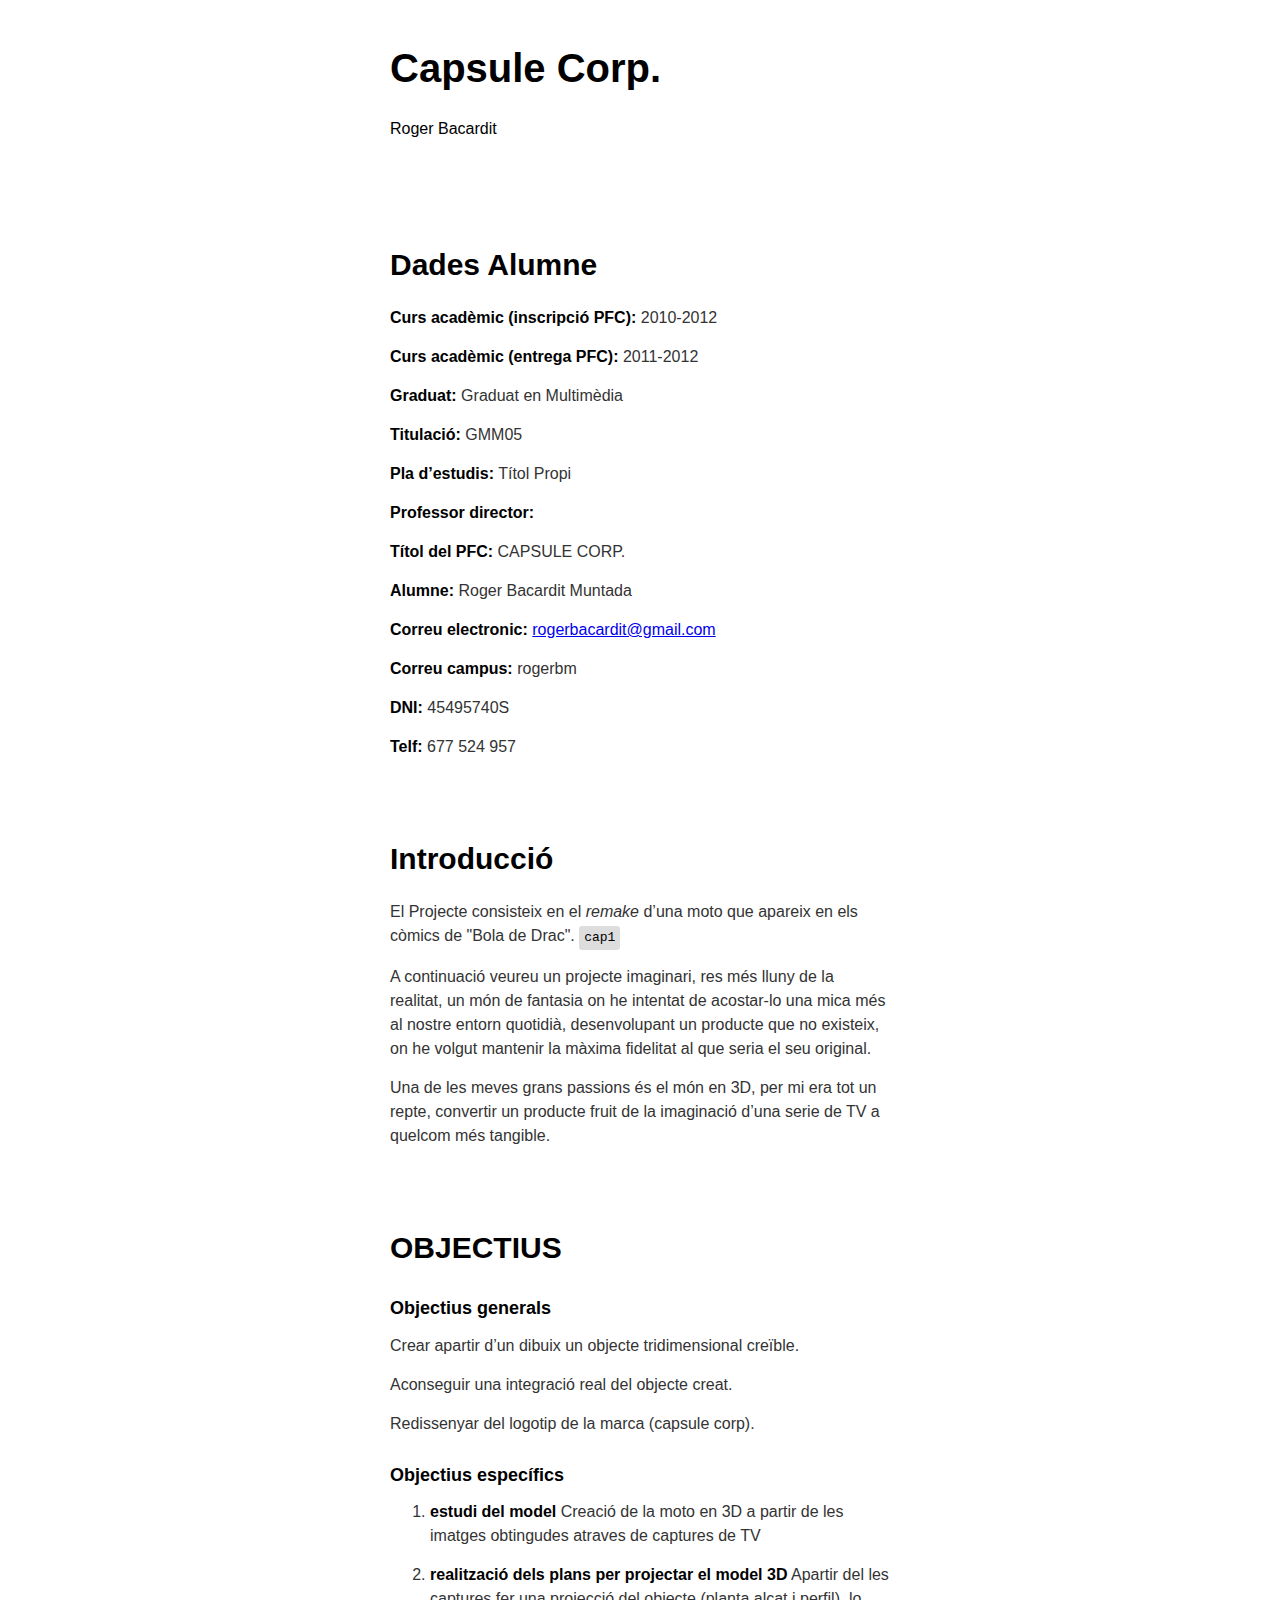
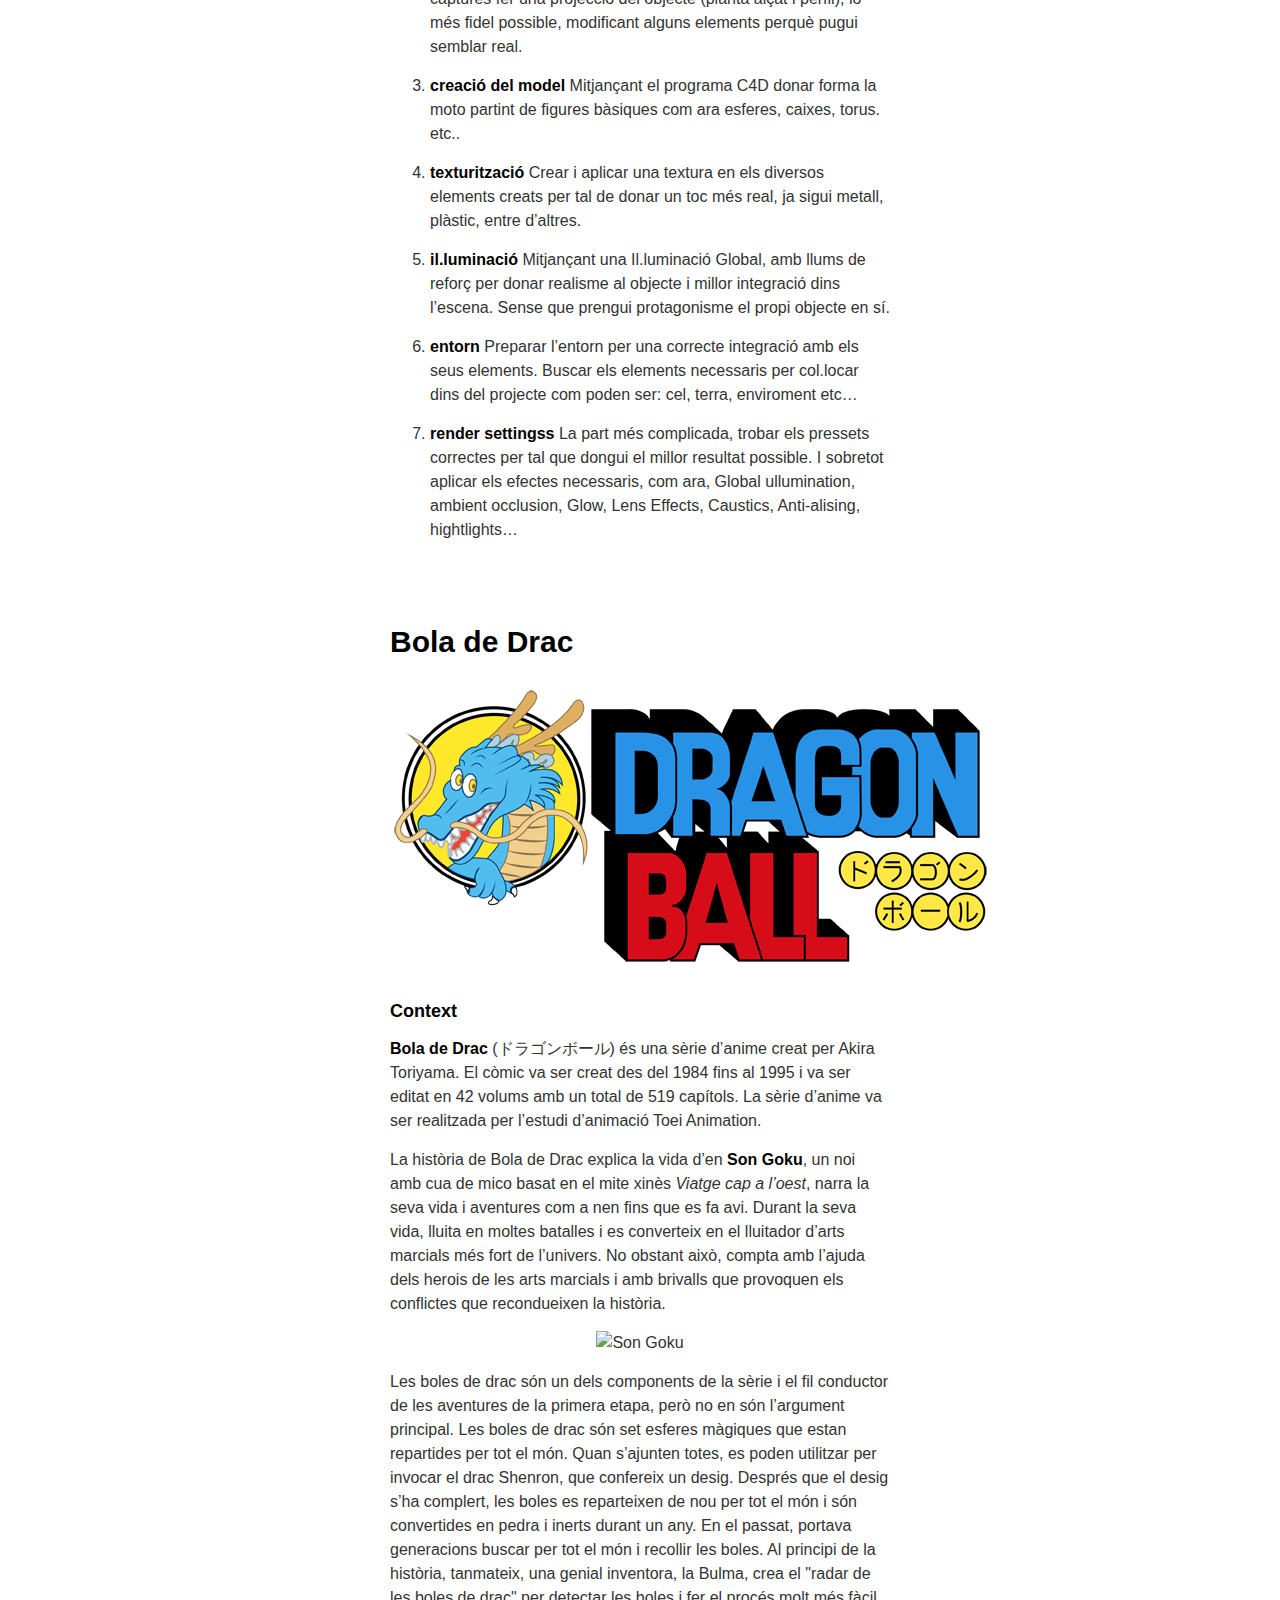
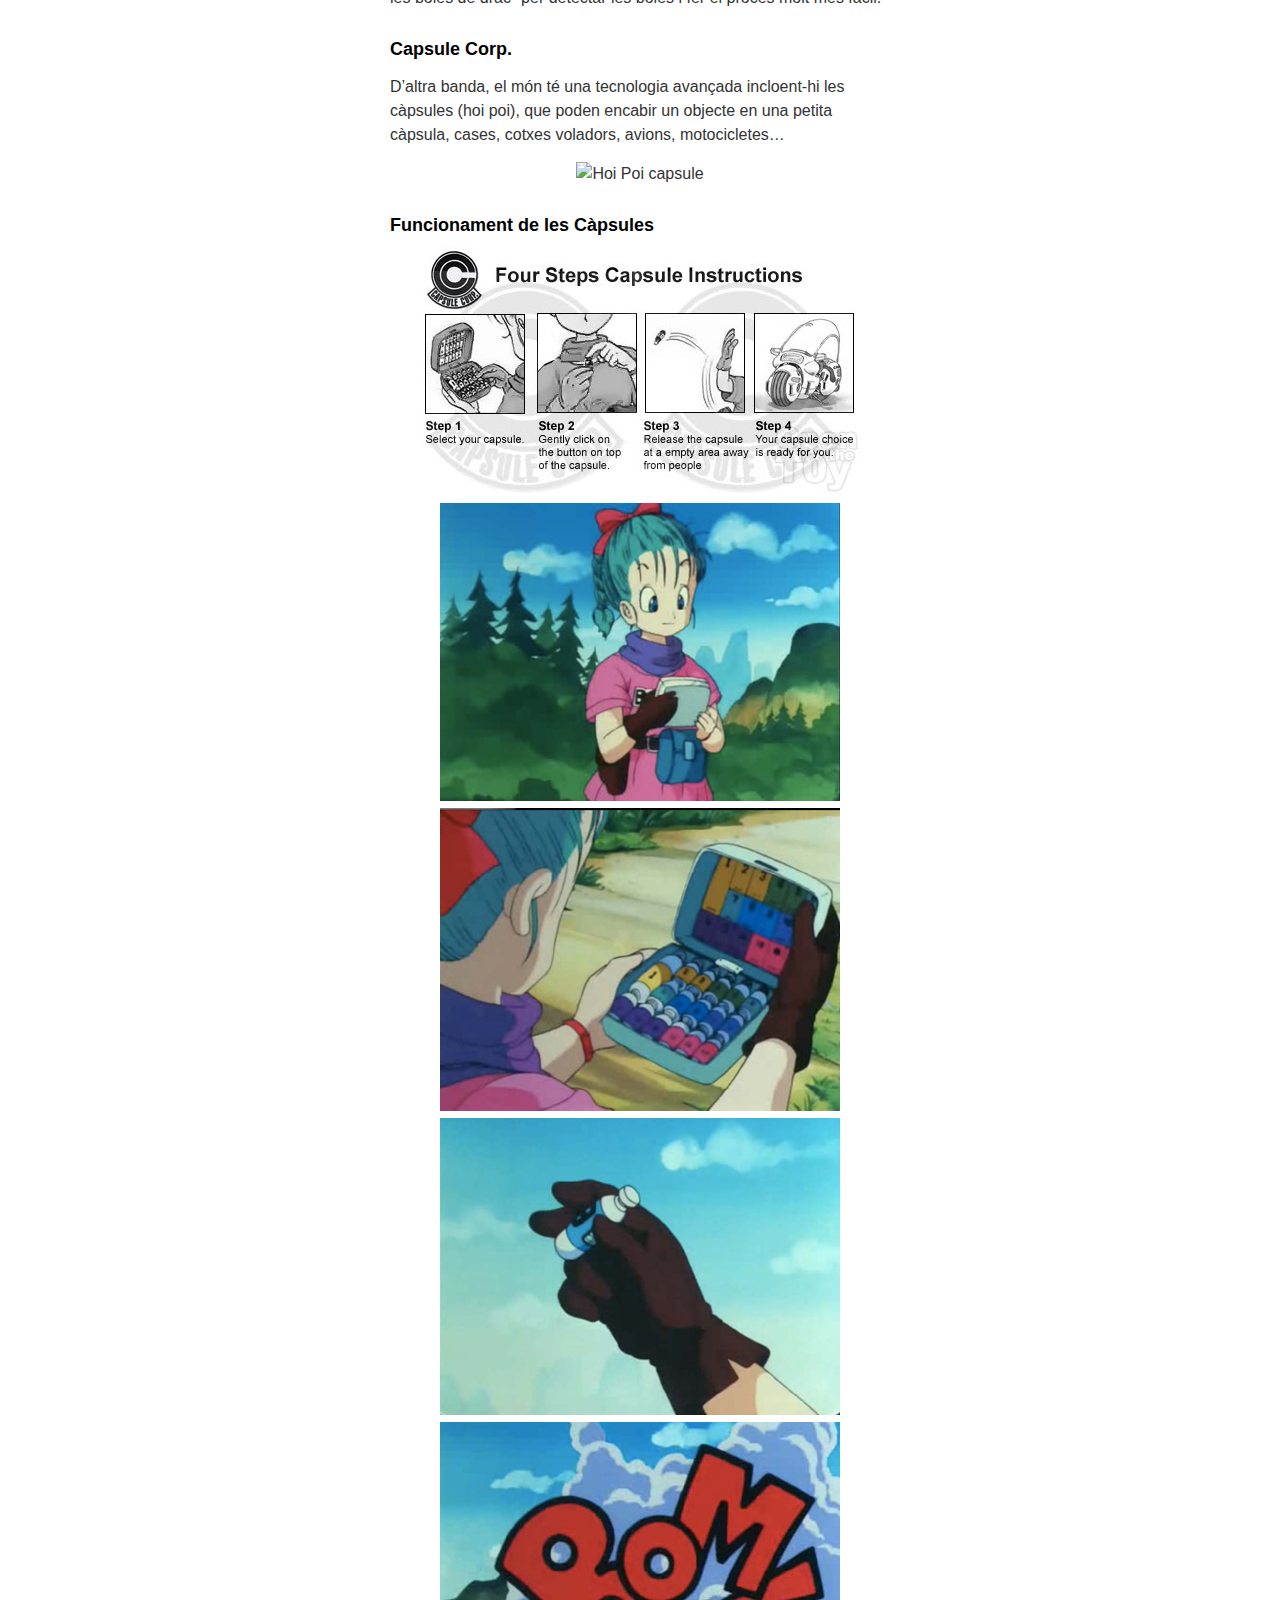
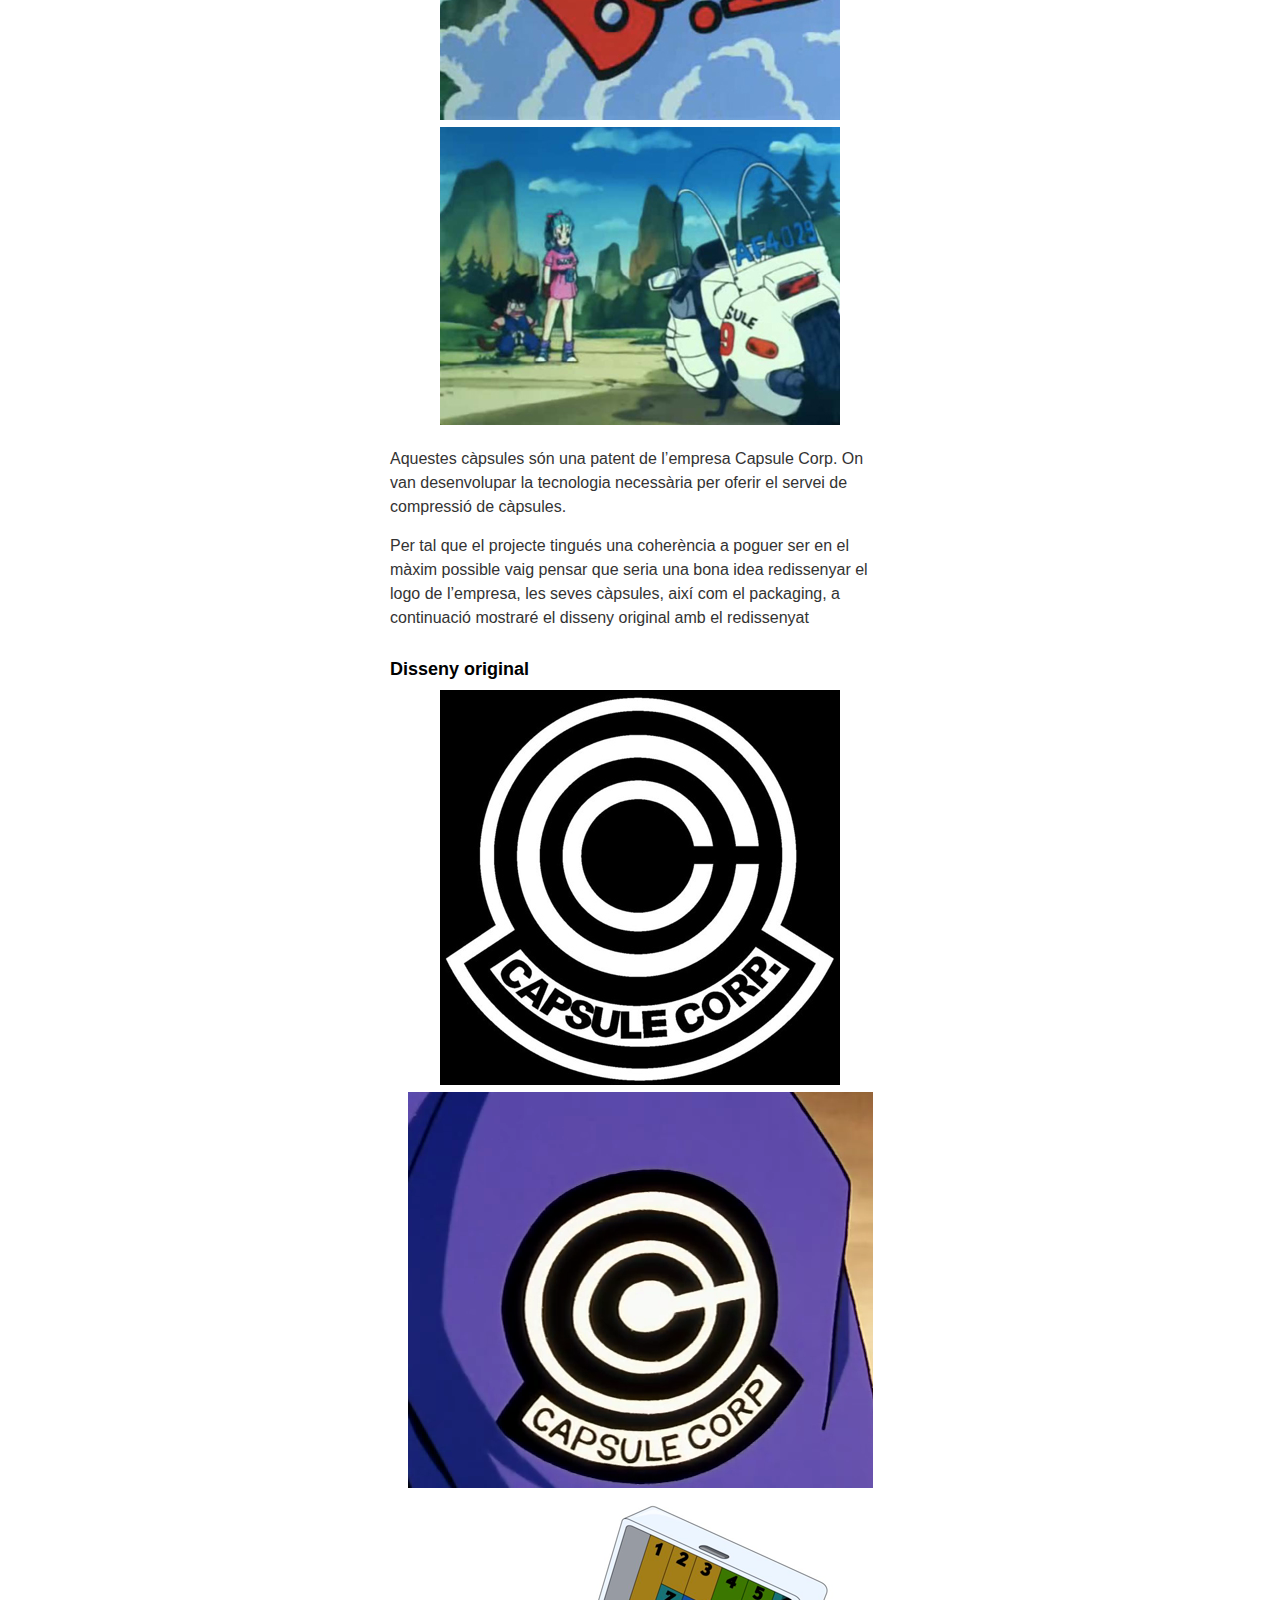
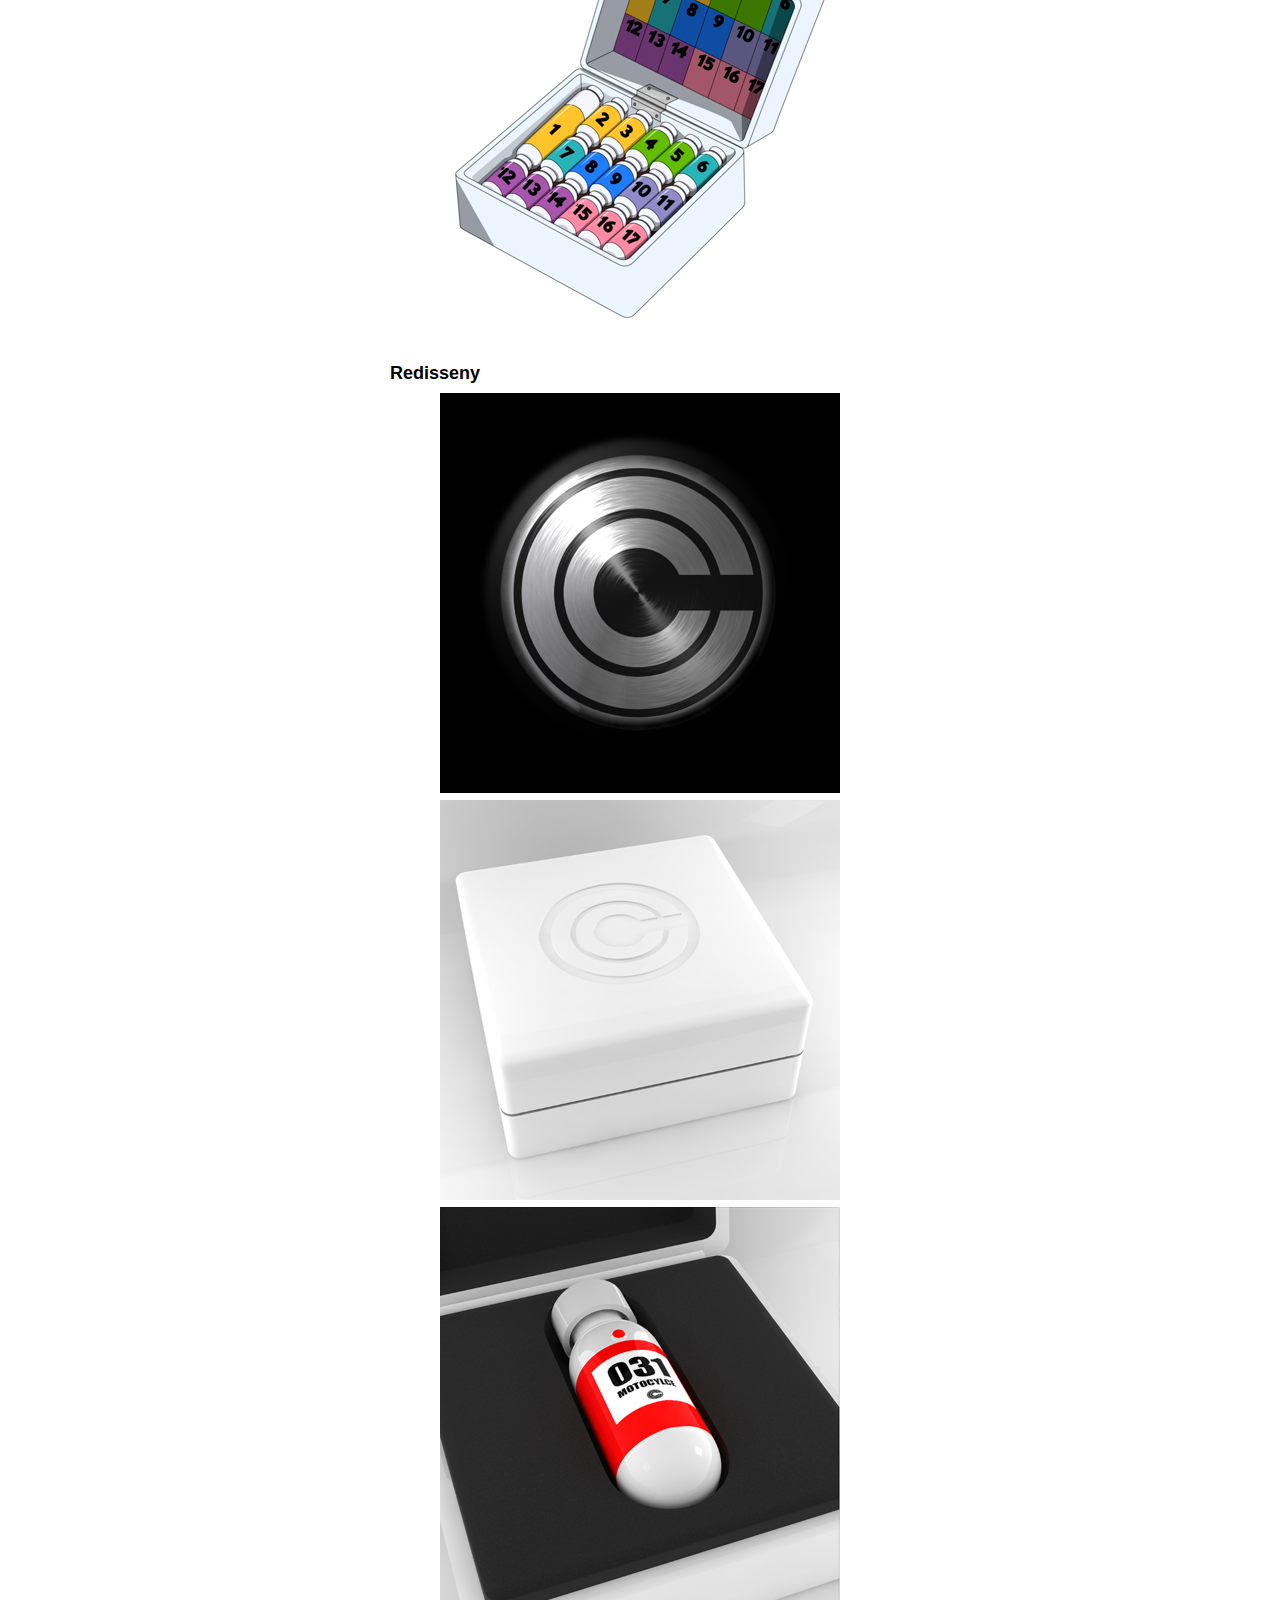
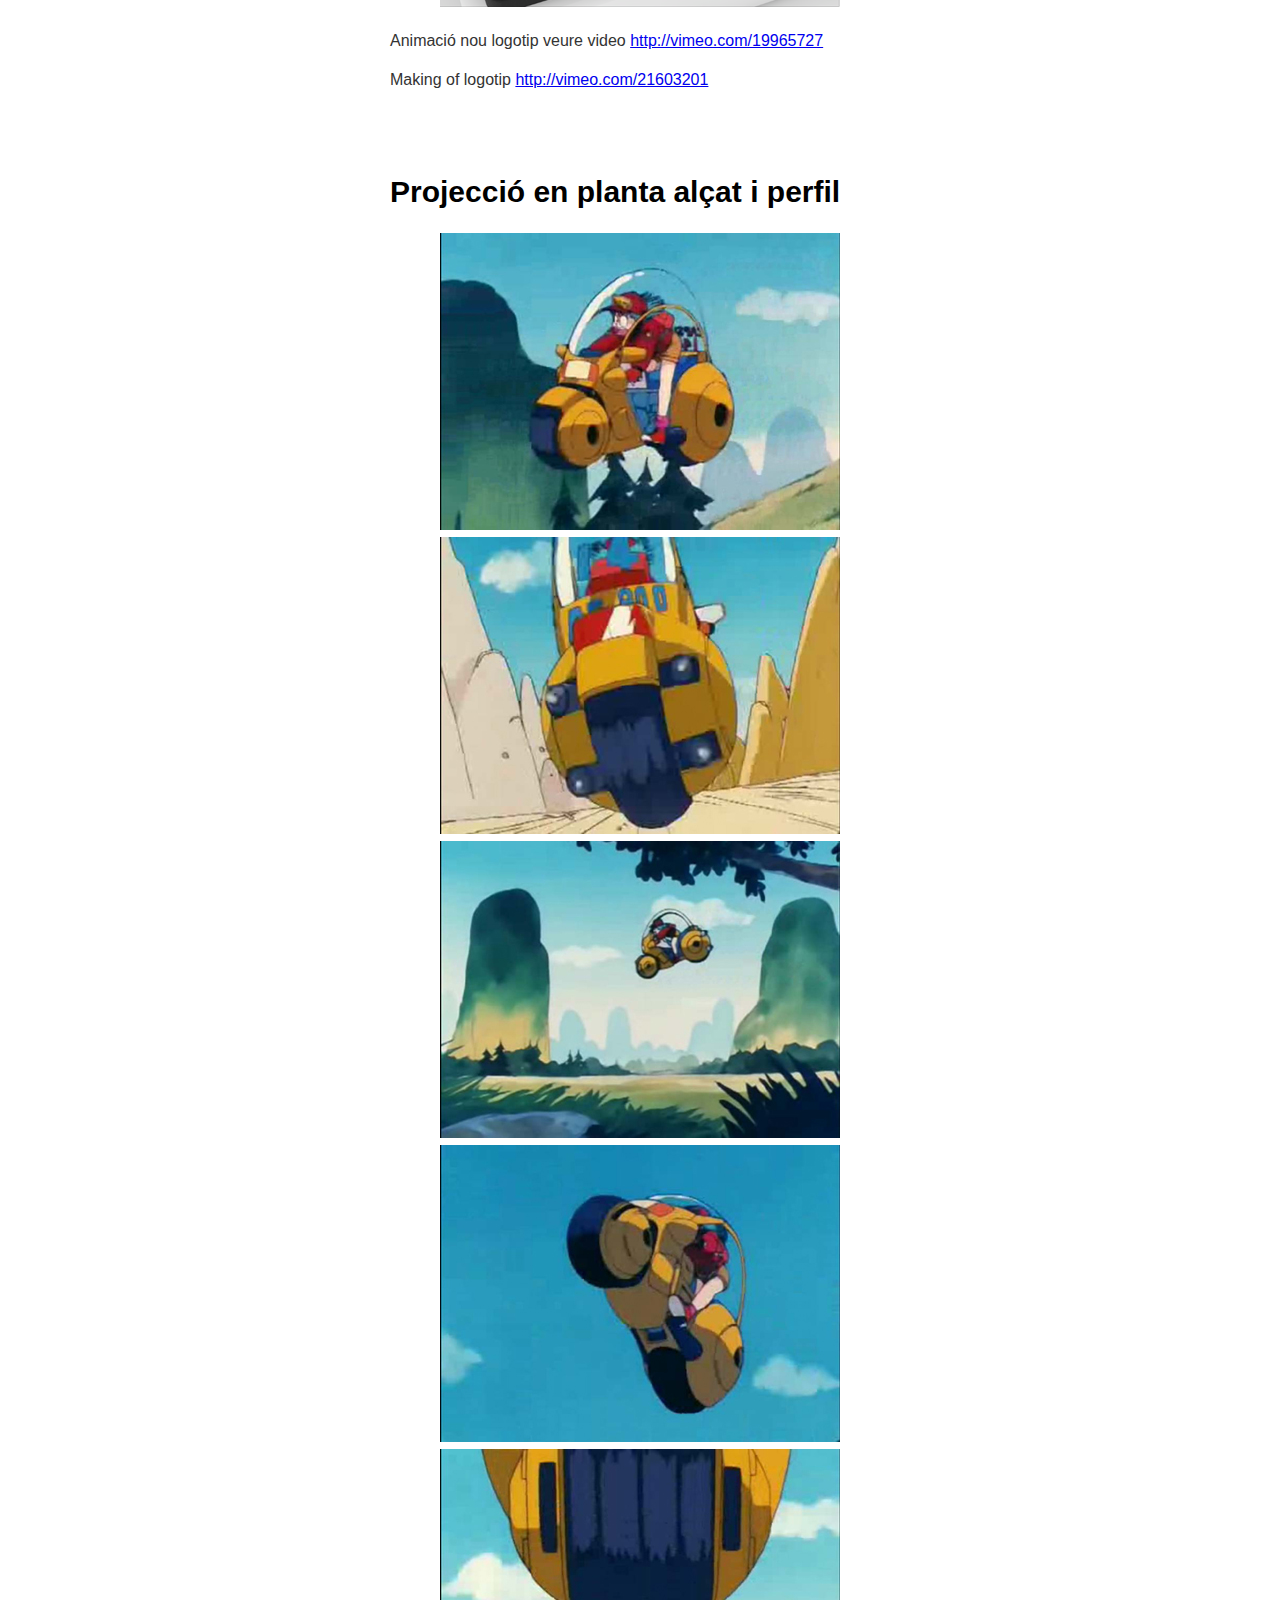
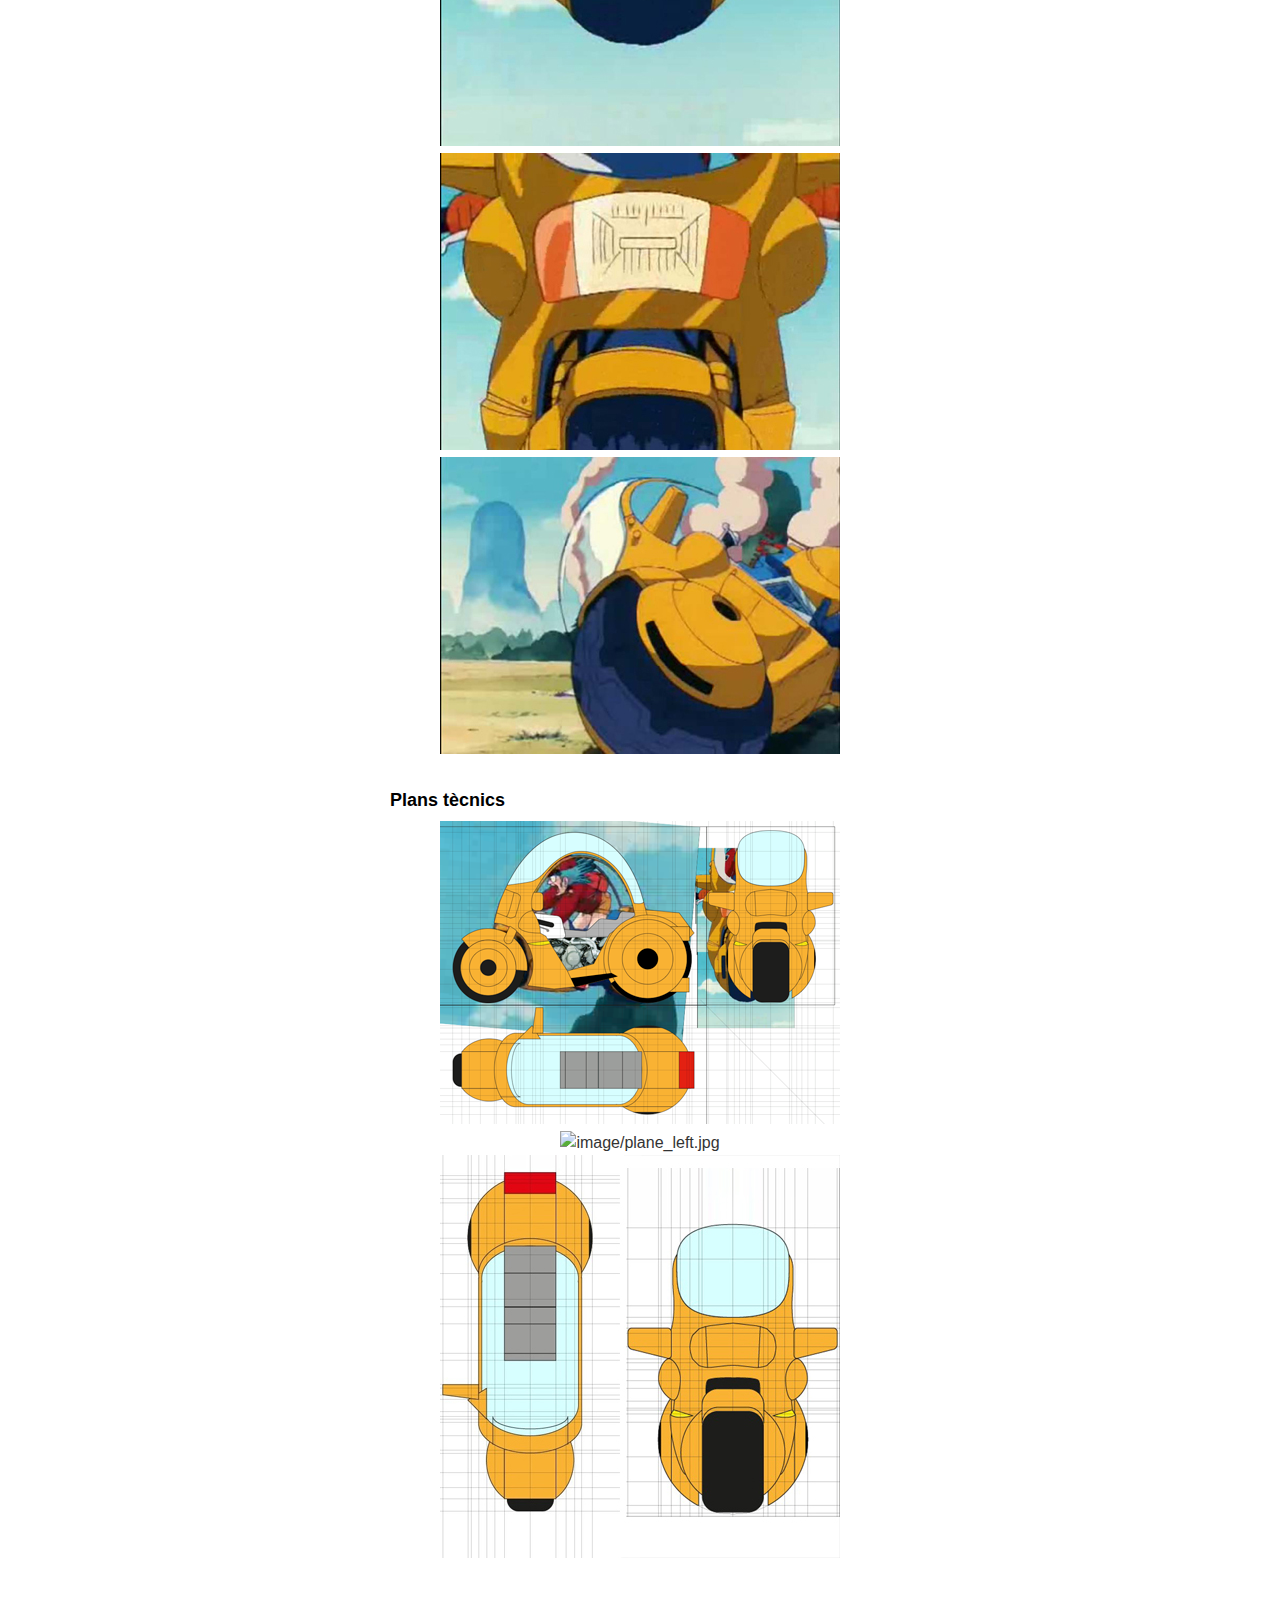
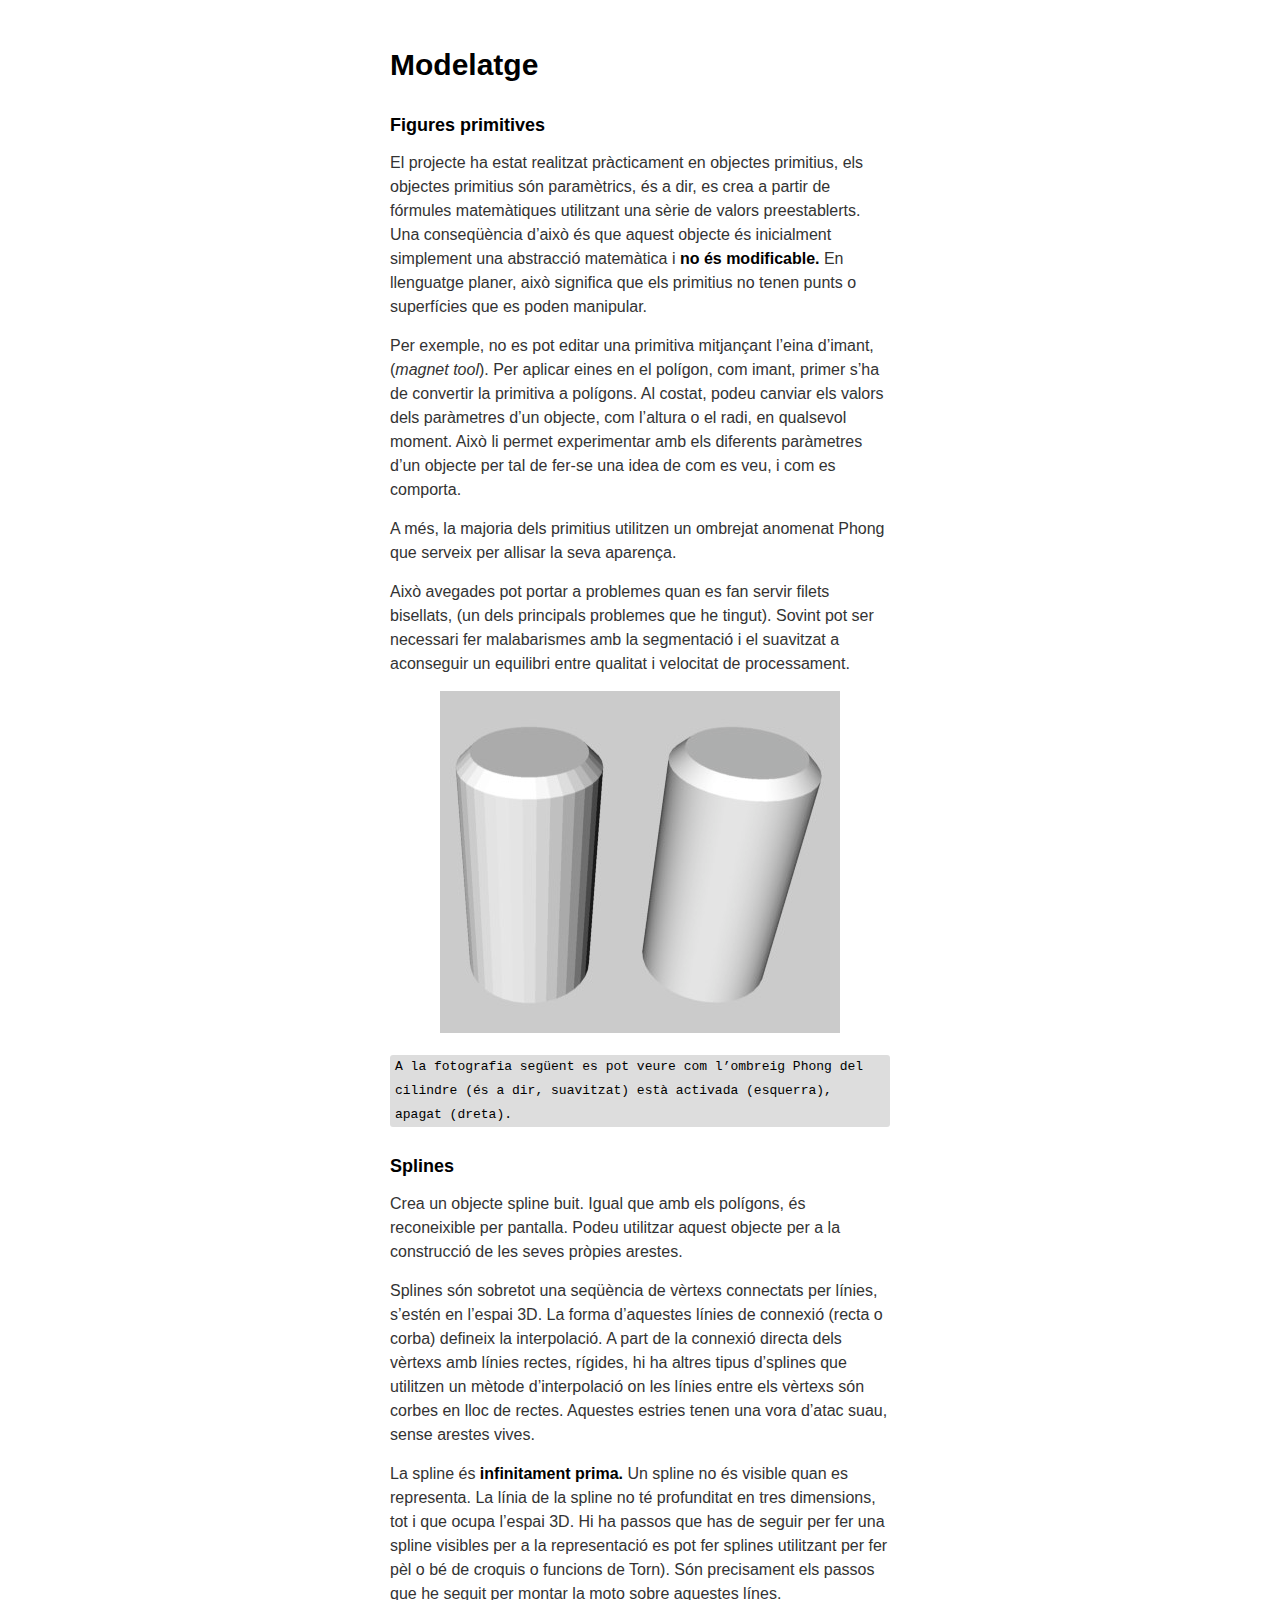
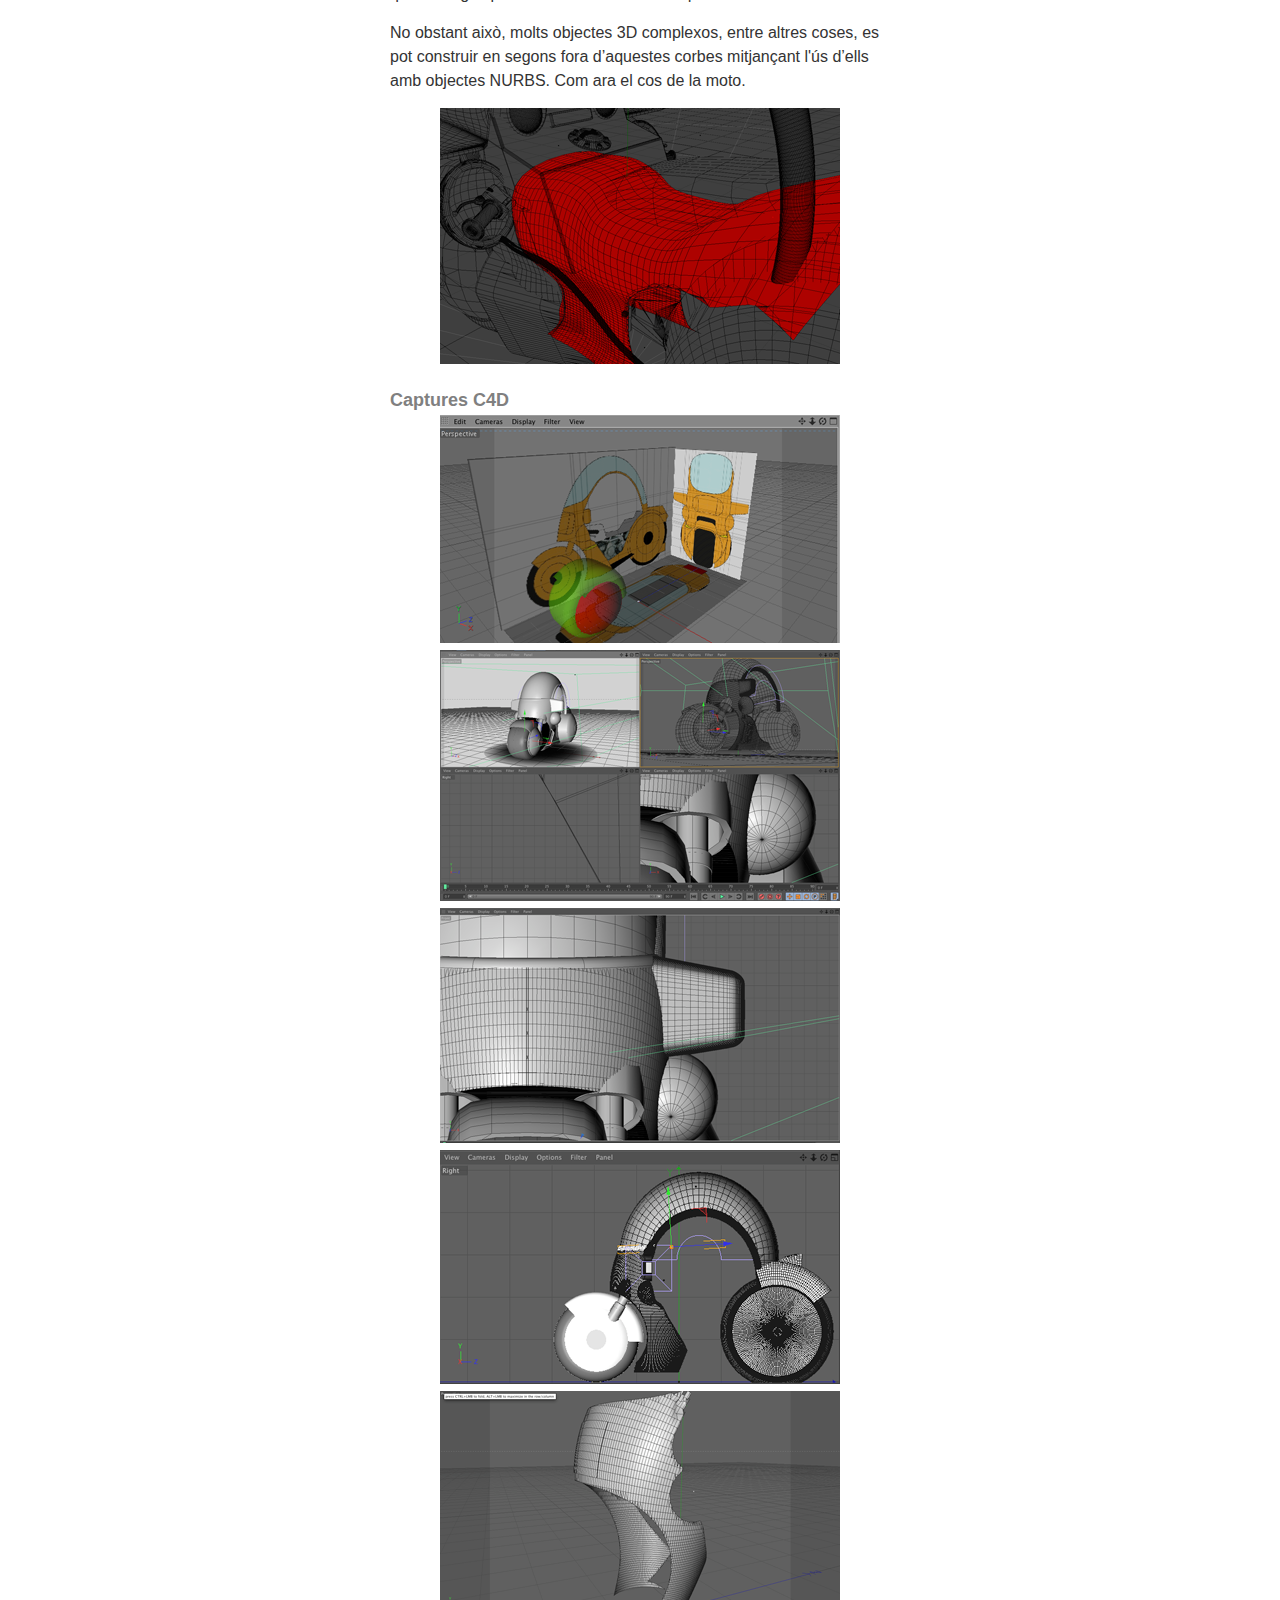
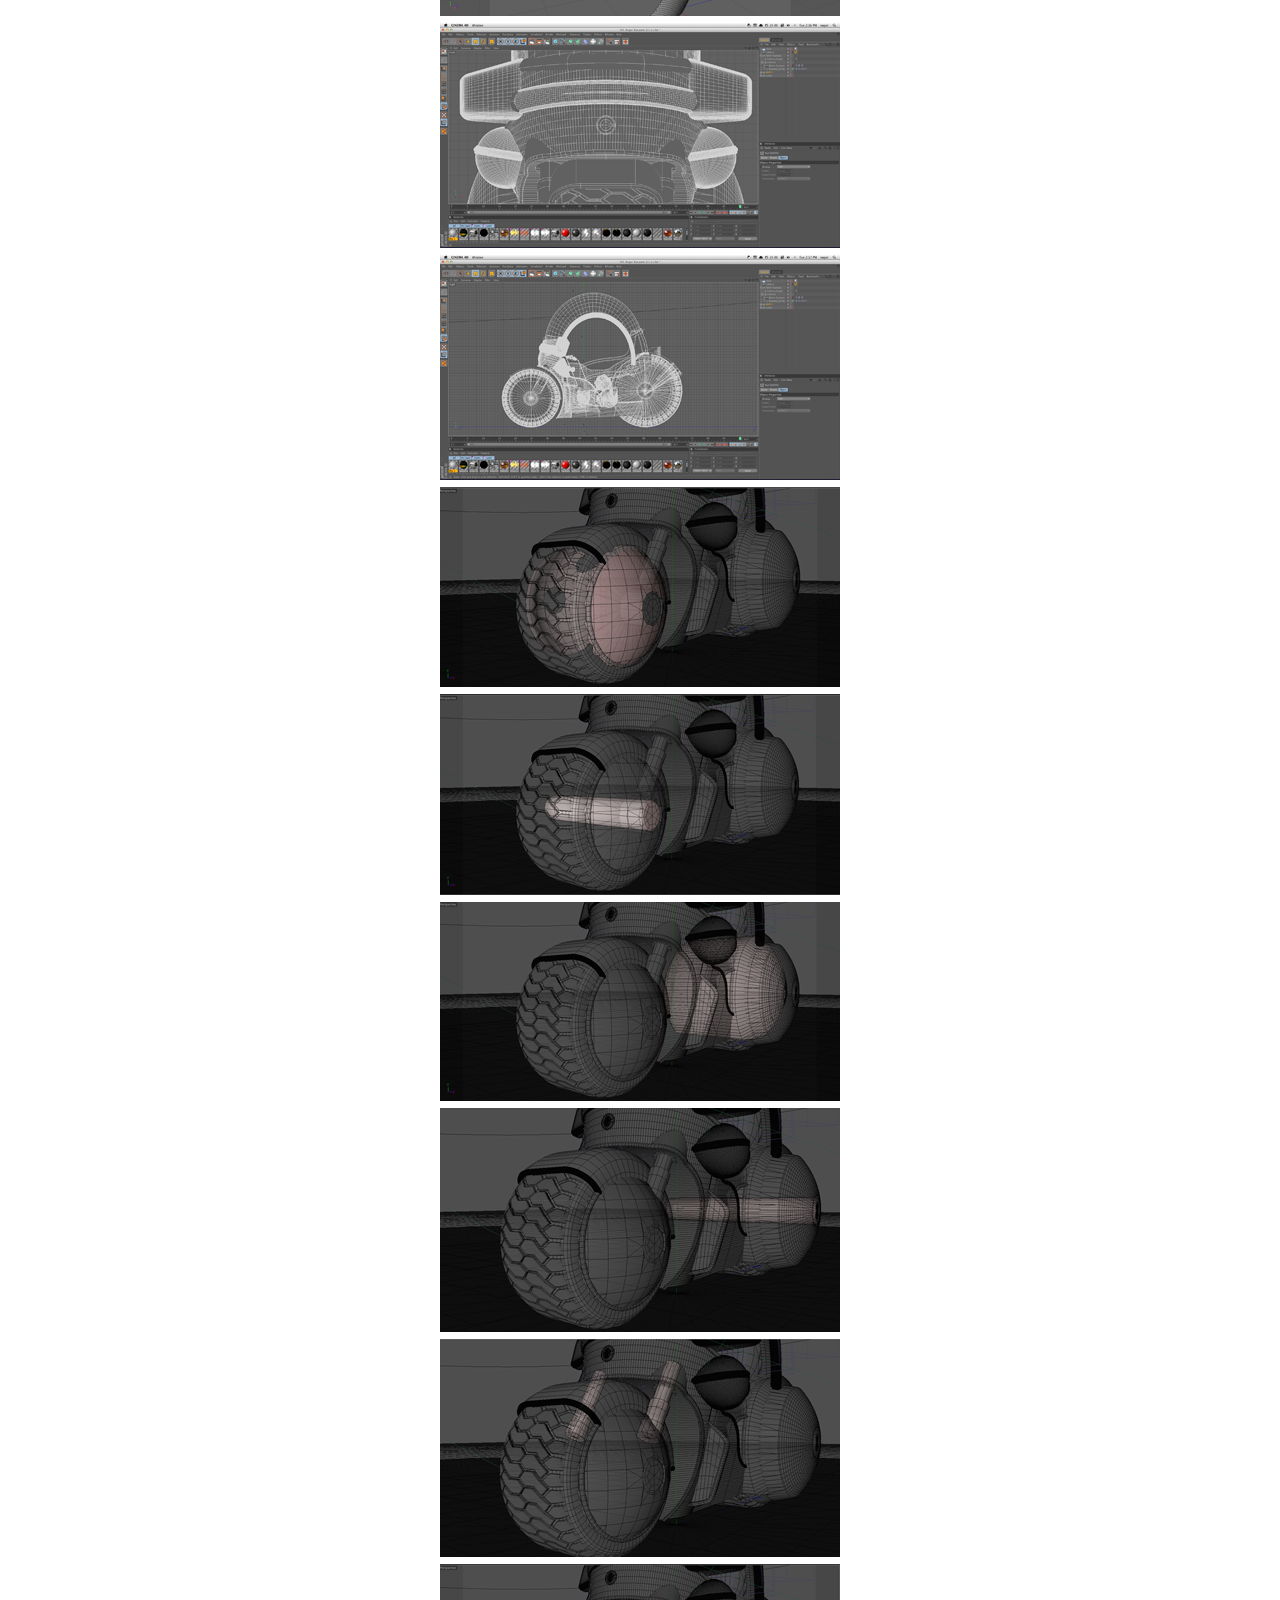
==== commit da03548b: "final book" ====
--- a/book.html
+++ b/book.html
@@ -701,7 +701,7 @@
 </div>
 <div class="imageblock">
 <div class="content">
-<img src="image/left.jpg" alt="image/left.jpg" />
+<img src="image/plane_left.jpg" alt="image/plane_left.jpg" />
 </div>
 </div>
 <div class="imageblock">
@@ -985,6 +985,9 @@
 <div style="page-break-after:always"></div>
 <div class="paragraph"><p><strong>Assignment</strong>
 Feu clic en aquest botó per crear un Channal personalitzat.
+Moltes limitacions a nivell tècnic, sobretot en quant rendiment del hardware, on ha fet endarrerir molt tot el procés, ja que no tenia la tecnologia possible per desenvolupar aquest projecte en unes condicions optimes.</p></div>
+<div class="paragraph"><p>On he vist que he millorat més és en làmbit de textures i il.luminació ja que quant vaig començar no dominava gens aquest temes.</p></div>
+<div class="paragraph"><p>Crec que hauria de millorar tot el tema de modelatge ja que segons quines figures m&#8217;han sigut molt dicils de aconseguir un bon resultat.
 assignació
 Els materials assignats a un objecte s&#8217;enumeren aquí. Alternativament, un objecte també es pot arrossegar i deixar anar en aquest camp</p></div>
 <div style="page-break-after:always"></div>
@@ -3417,12 +3420,12 @@
 <div class="sectionbody">
 <div class="sect2">
 <h3 id="_valoració_personal">Valoració personal</h3>
-<div class="paragraph"><p>Personalment aquest projecte m&#8217;ha servit molt per coneixer a més profunditat tot el que es el món del 3D, així com resoldre problemes que 4 anys abans hagués sigut més complicat. Sobretot també m&#8217;ha servit per coneixer gent, webs, blogs, articles, programes, relacionada en aquest entorn.</p></div>
-<div class="paragraph"><p>On he vist que he millorat més és en làmbit de textures i il.luminació ja que quant vaig començar no dominava gens aquest temes.</p></div>
+<div class="paragraph"><p>Personalment aquest projecte m&#8217;ha servit molt per conèixer a més profunditat tot el que es el món del 3D, així com resoldre problemes que 4 anys abans hagués sigut més complicat. Sobretot també m&#8217;ha servit per conèixer gent, webs, blogs, articles, programes, relacionada en aquest entorn.</p></div>
+<div class="paragraph"><p>On he vist que he millorat més és en l'àmbit de textures i il.luminació ja que quant vaig començar no dominava gens aquest temes.</p></div>
 <div class="paragraph"><p>Crec que hauria de millorar tot el tema de modelatge ja que segons quines figures m&#8217;han sigut molt dicils de aconseguir un bon resultat.</p></div>
 <div class="sect3">
 <h4 id="_inconvenients">Inconvenients</h4>
-<div class="paragraph"><p>Moltes limitacions a nivell technic, sobretot en quant rendiment del hardware, on ha fet atressar molt tot el procés, ja que no tenia la tecnologia possible per desenvolupar aquest projecte en unes condicions obtimes.</p></div>
+<div class="paragraph"><p>Moltes limitacions a nivell tècnic, sobretot en quant rendiment del hardware, on ha fet endarrerir molt tot el procés, ja que no tenia la tecnologia possible per desenvolupar aquest projecte en unes condicions optimes.</p></div>
 </div>
 </div>
 </div>
@@ -3440,7 +3443,7 @@
 <div id="footnotes"><hr /></div>
 <div id="footer">
 <div id="footer-text">
-Last updated 2012-04-17 12:39:53 CEST
+Last updated 2012-04-19 15:03:47 CEST
 </div>
 </div>
 </body>
